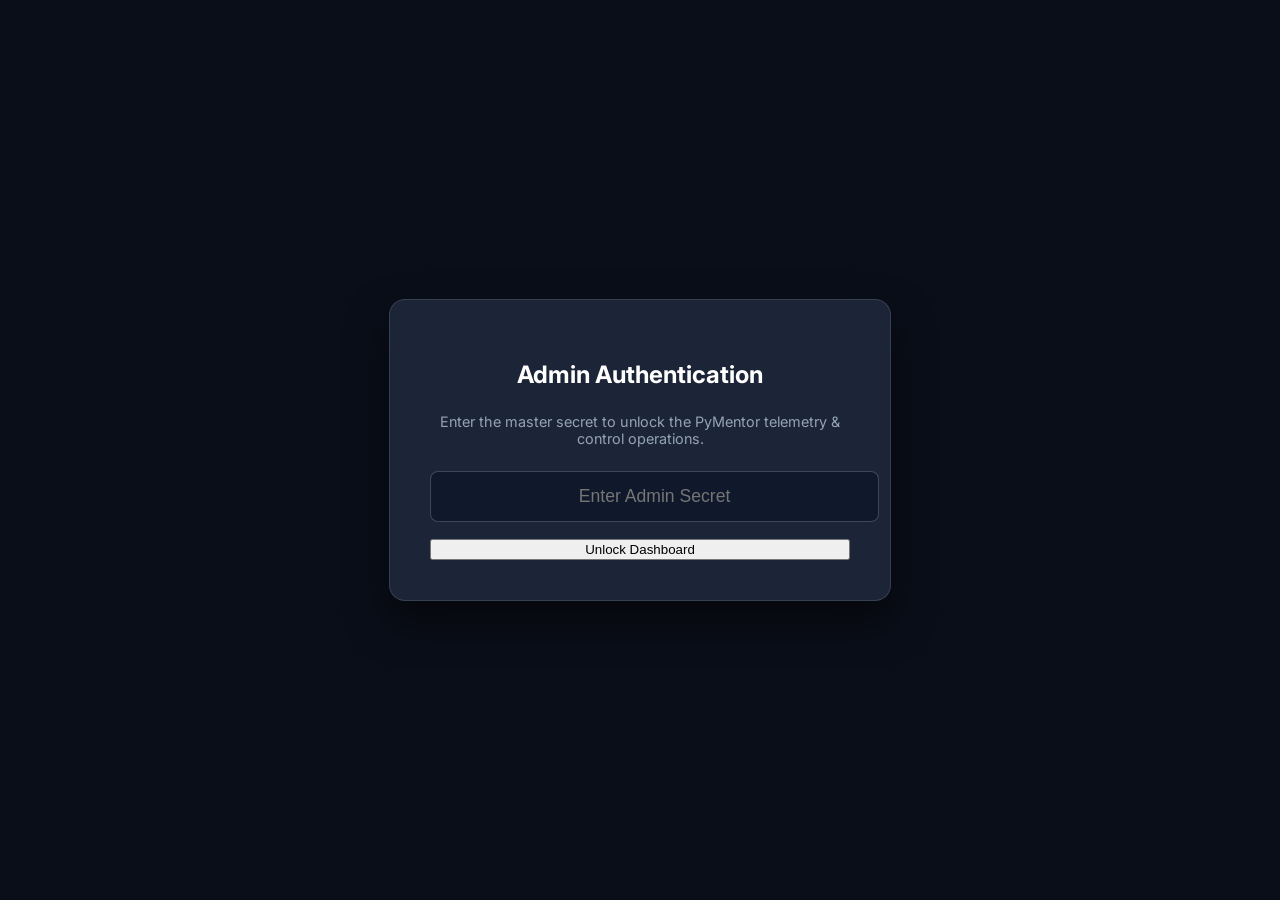
==== frontend/admin.html @ 3c1bcf00 "feat: modularize architecture, implement light/dark theme, fix profile loading, and sanitize pyodide" ====
<!DOCTYPE html>
<html lang="en">
<head>
    <meta charset="UTF-8">
    <meta name="viewport" content="width=device-width, initial-scale=1.0">
    <title>PyMentor | Admin Operations & Telemetry</title>
    <link rel="icon" type="image/svg+xml" href="/favicon.svg">
    <link rel="alternate icon" href="/favicon.ico">
    <link href="https://fonts.googleapis.com/css2?family=Inter:wght@400;500;600;700;800&family=Fira+Code:wght@400;500&display=swap" rel="stylesheet">
    <link rel="stylesheet" href="/css/style.css">
    <style>
        body { background: #0b0f19; color: #f8fafc; font-family: 'Inter', sans-serif; overflow-x: hidden; }
        .admin-layout { max-width: 1320px; margin: 0 auto; padding: 2rem; }
        
        .admin-header { display: flex; justify-content: space-between; align-items: center; margin-bottom: 2rem; }
        .admin-header h1 { font-size: 1.75rem; font-weight: 800; color: #38bdf8; display: flex; align-items: center; gap: 0.6rem; letter-spacing: -0.5px; }
        
        .admin-login-overlay {
            position: fixed; top: 0; left: 0; width: 100%; height: 100%;
            background: rgba(11, 15, 25, 0.96); backdrop-filter: blur(12px);
            display: flex; justify-content: center; align-items: center; z-index: 1000;
        }
        .admin-login-box {
            background: rgba(30, 41, 59, 0.9); border: 1px solid rgba(255,255,255,0.12);
            padding: 2.5rem; border-radius: 16px; text-align: center; width: 420px; box-shadow: 0 20px 40px rgba(0,0,0,0.5);
        }
        .admin-login-box h2 { color: #fff; margin-bottom: 1.5rem; font-size: 1.5rem; }
        .admin-login-box input {
            width: 100%; padding: 0.85rem; margin-bottom: 1rem; border-radius: 8px;
            background: rgba(15, 23, 42, 0.85); border: 1px solid rgba(255,255,255,0.2);
            color: #fff; text-align: center; font-size: 1.1rem; outline: none;
        }
        .admin-login-box input:focus { border-color: #38bdf8; }

        /* API Key Banner */
        .api-banner {
            background: linear-gradient(135deg, rgba(30, 41, 59, 0.7), rgba(15, 23, 42, 0.9));
            border: 1px solid rgba(56, 189, 248, 0.25);
            padding: 1.25rem 1.5rem; border-radius: 14px;
            display: flex; justify-content: space-between; align-items: center;
            margin-bottom: 2rem; flex-wrap: wrap; gap: 1rem;
            box-shadow: 0 4px 20px rgba(0,0,0,0.3);
        }
        .api-info { display: flex; align-items: center; gap: 1rem; }
        .api-status-dot { width: 12px; height: 12px; border-radius: 50%; display: inline-block; }
        .dot-green { background: #10b981; box-shadow: 0 0 10px #10b981; }
        .dot-red { background: #ef4444; box-shadow: 0 0 10px #ef4444; }
        .pulse-dot {
            width: 8px; height: 8px; background: #10b981; border-radius: 50%;
            display: inline-block; box-shadow: 0 0 0 0 rgba(16, 185, 129, 0.7);
            animation: pulseGreen 1.8s infinite;
        }
        @keyframes pulseGreen {
            0% { transform: scale(0.95); box-shadow: 0 0 0 0 rgba(16, 185, 129, 0.7); }
            70% { transform: scale(1); box-shadow: 0 0 0 7px rgba(16, 185, 129, 0); }
            100% { transform: scale(0.95); box-shadow: 0 0 0 0 rgba(16, 185, 129, 0); }
        }
        .api-title { font-weight: 700; color: #f1f5f9; font-size: 1rem; }
        .api-sub { font-size: 0.85rem; color: #94a3b8; font-family: 'Fira Code', monospace; margin-top: 0.2rem; }
        .api-actions { display: flex; gap: 0.75rem; align-items: center; }

        .btn-action {
            background: #0284c7; color: white; border: none; padding: 0.55rem 1.1rem;
            border-radius: 8px; font-weight: 600; font-size: 0.875rem; cursor: pointer;
            transition: all 0.2s ease; display: inline-flex; align-items: center; gap: 0.4rem;
        }
        .btn-action:hover { background: #0369a1; transform: translateY(-1px); }
        .btn-secondary { background: rgba(51, 65, 85, 0.8); color: #cbd5e1; border: 1px solid rgba(255,255,255,0.1); }
        .btn-secondary:hover { background: rgba(71, 85, 105, 0.9); color: white; }

        /* API Key Inline Dropdown / Modal */
        .api-key-panel {
            background: rgba(15, 23, 42, 0.95); border: 1px solid rgba(56, 189, 248, 0.3);
            border-radius: 12px; padding: 1.25rem; margin-top: 1rem; width: 100%;
        }
        .api-key-panel input {
            width: 100%; padding: 0.75rem 1rem; border-radius: 8px;
            background: rgba(30, 41, 59, 0.9); border: 1px solid rgba(255,255,255,0.2);
            color: #f8fafc; font-family: 'Fira Code', monospace; font-size: 0.9rem; margin-bottom: 0.75rem; outline: none;
        }
        .api-key-panel input:focus { border-color: #38bdf8; }

        /* Metrics Grid */
        .section-header {
            font-size: 0.85rem; color: #94a3b8; text-transform: uppercase;
            letter-spacing: 1.2px; font-weight: 700; margin-bottom: 1rem; margin-top: 2rem;
            display: flex; justify-content: space-between; align-items: center;
        }
        .metric-grid { display: grid; grid-template-columns: repeat(auto-fit, minmax(200px, 1fr)); gap: 1.25rem; margin-bottom: 2rem; }
        .metric-card {
            background: rgba(30, 41, 59, 0.45); border: 1px solid rgba(255,255,255,0.06);
            padding: 1.25rem; border-radius: 14px; display: flex; flex-direction: column;
            position: relative; overflow: hidden; backdrop-filter: blur(8px);
        }
        .metric-card::before {
            content: ''; position: absolute; top: 0; left: 0; width: 100%; height: 3px;
            background: linear-gradient(90deg, #38bdf8, #818cf8); opacity: 0.5;
        }
        .metric-title { font-size: 0.8rem; color: #94a3b8; text-transform: uppercase; letter-spacing: 0.05em; font-weight: 600; margin-bottom: 0.4rem; }
        .metric-value { font-size: 1.85rem; font-weight: 800; color: #f8fafc; }

        /* Panels & Grids */
        .row-grid { display: grid; grid-template-columns: 1fr 1fr; gap: 1.5rem; margin-bottom: 2rem; }
        @media (max-width: 900px) { .row-grid { grid-template-columns: 1fr; } }
        
        .panel {
            background: rgba(30, 41, 59, 0.45); border: 1px solid rgba(255,255,255,0.06);
            padding: 1.5rem; border-radius: 14px; margin-bottom: 2rem; backdrop-filter: blur(8px);
        }
        .panel h3 { font-size: 1.1rem; margin-bottom: 1.25rem; color: #e2e8f0; border-bottom: 1px solid rgba(255,255,255,0.08); padding-bottom: 0.6rem; display: flex; justify-content: space-between; align-items: center; }

        /* Progress bars */
        .bar-item { margin-bottom: 1rem; }
        .bar-label { display: flex; justify-content: space-between; font-size: 0.88rem; margin-bottom: 0.35rem; color: #cbd5e1; }
        .bar-bg { width: 100%; height: 8px; background: rgba(0,0,0,0.35); border-radius: 4px; overflow: hidden; }
        .bar-fill { height: 100%; background: #3b82f6; transition: width 0.5s ease-out; }
        .bar-fill.sys { background: #10b981; }

        /* Activity Feed */
        .activity-feed { max-height: 380px; overflow-y: auto; padding-right: 0.5rem; }
        .feed-item {
            display: flex; justify-content: space-between; align-items: center;
            padding: 0.75rem 0; border-bottom: 1px solid rgba(255,255,255,0.05);
        }
        .feed-item:last-child { border-bottom: none; }
        .feed-main { display: flex; flex-direction: column; }
        .feed-name { font-weight: 600; color: #e2e8f0; font-size: 0.95rem; }
        .feed-meta { font-size: 0.8rem; color: #94a3b8; margin-top: 0.2rem; }
        .feed-badge {
            padding: 0.25rem 0.6rem; border-radius: 6px; font-size: 0.75rem; font-weight: 700; text-transform: uppercase;
        }
        .badge-success { background: rgba(16, 185, 129, 0.15); color: #10b981; border: 1px solid rgba(16, 185, 129, 0.3); }
        .badge-fail { background: rgba(239, 68, 68, 0.15); color: #ef4444; border: 1px solid rgba(239, 68, 68, 0.3); }

        /* Data Tables (Quotas & Roster) */
        .data-table-wrapper { overflow-x: auto; border-radius: 8px; }
        .data-table { width: 100%; border-collapse: collapse; text-align: left; font-size: 0.9rem; }
        .data-table th {
            background: rgba(15, 23, 42, 0.6); color: #94a3b8; font-size: 0.78rem;
            text-transform: uppercase; letter-spacing: 0.8px; padding: 0.85rem 1rem; border-bottom: 1px solid rgba(255,255,255,0.08);
        }
        .data-table td { padding: 0.9rem 1rem; border-bottom: 1px solid rgba(255,255,255,0.04); color: #e2e8f0; }
        .data-table tr:hover td { background: rgba(255,255,255,0.02); }
        
        .pill {
            display: inline-block; padding: 0.25rem 0.55rem; border-radius: 6px;
            font-size: 0.75rem; font-weight: 700; text-transform: uppercase;
        }
        .pill-ready { background: rgba(16, 185, 129, 0.15); color: #34d399; border: 1px solid rgba(16, 185, 129, 0.3); }
        .pill-cooling { background: rgba(245, 158, 11, 0.15); color: #fbbf24; border: 1px solid rgba(245, 158, 11, 0.3); }
        .pill-blocked { background: rgba(239, 68, 68, 0.15); color: #f87171; border: 1px solid rgba(239, 68, 68, 0.3); }
        .pill-tier { background: rgba(56, 189, 248, 0.12); color: #38bdf8; border: 1px solid rgba(56, 189, 248, 0.25); font-weight: 600; }

        .table-search {
            display: flex; gap: 1rem; margin-bottom: 1.2rem; flex-wrap: wrap; align-items: center;
        }
        .table-search input {
            padding: 0.55rem 1rem; border-radius: 8px; background: rgba(15, 23, 42, 0.7);
            border: 1px solid rgba(255,255,255,0.15); color: #fff; font-size: 0.88rem; outline: none; width: 260px;
        }
        .table-search select {
            padding: 0.55rem 1rem; border-radius: 8px; background: rgba(15, 23, 42, 0.7);
            border: 1px solid rgba(255,255,255,0.15); color: #fff; font-size: 0.88rem; outline: none;
        }

        /* Student Detail Modal */
        .modal-overlay {
            position: fixed; top: 0; left: 0; width: 100%; height: 100%;
            background: rgba(11, 15, 25, 0.88); backdrop-filter: blur(8px);
            display: flex; justify-content: center; align-items: center; z-index: 1050;
        }
        .modal-card {
            background: #131d31; border: 1px solid rgba(56, 189, 248, 0.2);
            border-radius: 16px; padding: 2rem; width: 90%; max-width: 900px;
            max-height: 88vh; overflow-y: auto; box-shadow: 0 25px 50px -12px rgba(0,0,0,0.7);
        }
        .modal-header { display: flex; justify-content: space-between; align-items: center; margin-bottom: 1.5rem; border-bottom: 1px solid rgba(255,255,255,0.1); padding-bottom: 1rem; }
        .modal-close { background: none; border: none; color: #94a3b8; font-size: 1.5rem; cursor: pointer; }
        .modal-close:hover { color: #fff; }

        /* Scrollbar */
        ::-webkit-scrollbar { width: 6px; height: 6px; }
        ::-webkit-scrollbar-track { background: rgba(0,0,0,0.1); }
        ::-webkit-scrollbar-thumb { background: rgba(255,255,255,0.15); border-radius: 3px; }
        ::-webkit-scrollbar-thumb:hover { background: rgba(255,255,255,0.25); }
        
        .refresh-btn { background: #3b82f6; color: white; padding: 0.5rem 1rem; border-radius: 6px; cursor: pointer; border: none; font-size: 0.9rem; transition: background 0.2s; font-weight: 600; }
        .refresh-btn:hover { background: #2563eb; }
        .logout-btn { background: transparent; border: 1px solid #ef4444; color: #ef4444; padding: 0.5rem 1rem; border-radius: 6px; cursor: pointer; transition: all 0.2s; margin-left: 0.5rem; font-weight: 600; }
        .logout-btn:hover { background: rgba(239, 68, 68, 0.1); }
        
        .hidden { display: none !important; }
    </style>
</head>
<body>

    <!-- Login Overlay -->
    <div id="adminLoginOverlay" class="admin-login-overlay">
        <div class="admin-login-box">
            <h2>Admin Authentication</h2>
            <p style="color: #94a3b8; font-size: 0.9rem; margin-bottom: 1.5rem;">Enter the master secret to unlock the PyMentor telemetry & control operations.</p>
            <form id="adminLoginForm">
                <input type="password" id="adminSecretInput" placeholder="Enter Admin Secret" required>
                <button type="submit" class="btn" style="width: 100%;">Unlock Dashboard</button>
                <p id="loginError" style="color: #ef4444; margin-top: 1rem; font-size: 0.9rem; display: none;">Invalid secret key.</p>
            </form>
        </div>
    </div>

    <div class="admin-layout hidden" id="dashboardContent">
        <header class="admin-header">
            <div>
                <h1><svg width="26" height="26" fill="none" stroke="currentColor" stroke-width="2" viewBox="0 0 24 24"><path d="M12 2L2 7l10 5 10-5-10-5zM2 17l10 5 10-5M2 12l10 5 10-5"/></svg> PyMentor Operations</h1>
                <p style="color: #94a3b8; font-size: 0.85rem; margin-top: 0.25rem;">Server Telemetry, Model Quotas & Student Learning Analytics</p>
            </div>
            <div>
                <span id="lastUpdated" style="color:#94a3b8; font-size: 0.85rem; margin-right: 1rem;"></span>
                <button id="refreshBtn" class="refresh-btn">Refresh Now</button>
                <button id="logoutBtn" class="logout-btn">Lock</button>
            </div>
        </header>

        <!-- API Key Management Banner -->
        <div class="api-banner">
            <div class="api-info">
                <span id="apiStatusDot" class="api-status-dot dot-red"></span>
                <div>
                    <div class="api-title" id="apiStatusTitle">Gemini API Key: Checking...</div>
                    <div class="api-sub" id="apiStatusSub">Loading configuration...</div>
                </div>
            </div>
            <div class="api-actions">
                <button id="toggleKeyFormBtn" class="btn-action">
                    <svg width="16" height="16" fill="none" stroke="currentColor" stroke-width="2" viewBox="0 0 24 24"><path d="M15 7h1a2 2 0 0 1 2 2m4 0a6 6 0 0 1-7.743 5.743L11 17H9v2H7v2H4a1 1 0 0 1-1-1v-2.586a1 1 0 0 1 .293-.707l5.964-5.964A6 6 0 1 1 21 9z"/></svg>
                    Change API Key
                </button>
            </div>

            <!-- Expandable Key Form -->
            <div id="apiKeyFormPanel" class="api-key-panel hidden">
                <div style="font-size: 0.9rem; font-weight: 600; color: #f1f5f9; margin-bottom: 0.5rem;">Update Google Gemini API Key</div>
                <div style="font-size: 0.8rem; color: #94a3b8; margin-bottom: 0.75rem;">Changes take effect immediately without needing to restart the server. Saved permanently to <span style="color:#38bdf8;">.env</span>.</div>
                <div style="display: flex; gap: 0.75rem; flex-wrap: wrap;">
                    <input type="password" id="newApiKeyInput" placeholder="Paste your Gemini API key (e.g. AIzaSy... or AQ.Ab8...)" style="flex: 1; min-width: 300px; margin-bottom: 0;">
                    <button id="saveApiKeyBtn" class="btn-action" style="background: #10b981;">Save & Verify Key</button>
                    <button id="cancelKeyBtn" class="btn-action btn-secondary">Cancel</button>
                </div>
                <p id="apiKeyFeedback" style="font-size: 0.85rem; margin-top: 0.5rem; display: none;"></p>
            </div>
        </div>

        <!-- Platform Metrics -->
        <div class="section-header">
            <span>Platform Activity & Engagement</span>
        </div>
        <div class="metric-grid">
            <div class="metric-card">
                <div class="metric-title">Enrolled Students</div>
                <div class="metric-value" id="valStudents">0</div>
            </div>
            <div class="metric-card">
                <div class="metric-title">Online Students</div>
                <div class="metric-value" style="color: #10b981; display: flex; align-items: center; gap: 0.6rem;">
                    <span class="pulse-dot"></span>
                    <span id="valOnline">0</span>
                </div>
            </div>
            <div class="metric-card">
                <div class="metric-title">Code Runs Clicked</div>
                <div class="metric-value" id="valRuns" style="color: #38bdf8;">0</div>
            </div>
            <div class="metric-card">
                <div class="metric-title">AI Guidance Requests</div>
                <div class="metric-value" id="valSubmissions" style="color: #a78bfa;">0</div>
            </div>
            <div class="metric-card">
                <div class="metric-title">Solved Problems</div>
                <div class="metric-value" id="valSolved" style="color: #10b981;">0</div>
            </div>
            <div class="metric-card">
                <div class="metric-title">Success Rate</div>
                <div class="metric-value" id="valRate">0%</div>
            </div>
        </div>

        <!-- System Metrics -->
        <div class="section-header">
            <span>Server Health & Hardware Metrics</span>
        </div>
        <div class="metric-grid" id="sysMetricGrid">
            <div class="metric-card">
                <div class="metric-title">Requests (Last Min)</div>
                <div class="metric-value" id="sysRpm">0</div>
            </div>
            <div class="metric-card">
                <div class="metric-title">CPU Load</div>
                <div class="metric-value" id="sysCpu">0%</div>
                <div class="bar-bg" style="margin-top:0.5rem;"><div class="bar-fill sys" id="barCpu" style="width:0%;"></div></div>
            </div>
            <div class="metric-card">
                <div class="metric-title">Memory Usage</div>
                <div class="metric-value" id="sysMem">0%</div>
                <div class="bar-bg" style="margin-top:0.5rem;"><div class="bar-fill sys" id="barMem" style="width:0%;"></div></div>
            </div>
            <div class="metric-card">
                <div class="metric-title">Disk Usage</div>
                <div class="metric-value" id="sysDisk">0%</div>
                <div class="bar-bg" style="margin-top:0.5rem;"><div class="bar-fill sys" id="barDisk" style="width:0%;"></div></div>
            </div>
        </div>

        <!-- Real-Time Online Students & Ongoing Problems -->
        <div class="panel">
            <h3>
                <div style="display: flex; align-items: center; gap: 0.6rem;">
                    <span class="pulse-dot"></span>
                    <span>Live Active Students & Ongoing Problems</span>
                </div>
                <span id="onlineBadgeCount" class="pill pill-ready">0 Online Now</span>
            </h3>
            <div class="data-table-wrapper">
                <table class="data-table" id="onlineStudentsTable">
                    <thead>
                        <tr>
                            <th>Student</th>
                            <th>Section</th>
                            <th>Roll No</th>
                            <th>Current Problem Being Solved</th>
                            <th>Active Practice Time</th>
                            <th>Runs</th>
                            <th>Last Heartbeat</th>
                            <th>Action</th>
                        </tr>
                    </thead>
                    <tbody id="onlineStudentsBody">
                        <!-- Populated via JS -->
                    </tbody>
                </table>
            </div>
        </div>

        <!-- AI Model Quotas & Multi-Model Engine -->
        <div class="panel">
            <h3>
                <span>Multi-Model Quotas & Capacity Engine</span>
                <span style="font-size: 0.8rem; font-weight: 500; color: #94a3b8;">Daily Pacific Time Boundary</span>
            </h3>
            <div class="data-table-wrapper">
                <table class="data-table" id="quotasTable">
                    <thead>
                        <tr>
                            <th>Model Name</th>
                            <th>Tier & Priority</th>
                            <th>Daily Usage (RPD)</th>
                            <th>RPM Active</th>
                            <th>Status</th>
                        </tr>
                    </thead>
                    <tbody id="quotasTableBody">
                        <!-- Populated via JS -->
                    </tbody>
                </table>
            </div>
        </div>

        <!-- Student Roster & Granular Telemetry -->
        <div class="panel">
            <h3>
                <span>Student Telemetry & Progress Roster</span>
                <span style="font-size: 0.8rem; font-weight: 500; color: #94a3b8;" id="rosterCount">0 Students</span>
            </h3>
            <div class="table-search">
                <input type="text" id="rosterSearch" placeholder="Search by student name or roll no...">
                <select id="rosterSectionFilter">
                    <option value="">All Sections</option>
                    <option value="E">Section E</option>
                    <option value="F">Section F</option>
                    <option value="G">Section G</option>
                </select>
            </div>
            <div class="data-table-wrapper">
                <table class="data-table">
                    <thead>
                        <tr>
                            <th>Student</th>
                            <th>Section</th>
                            <th>Roll No</th>
                            <th>Attempted</th>
                            <th>Solved</th>
                            <th>Run Clicks</th>
                            <th>Guidance Used</th>
                            <th>Active Time</th>
                            <th>Last Active</th>
                            <th>Actions</th>
                        </tr>
                    </thead>
                    <tbody id="rosterTableBody">
                        <!-- Populated via JS -->
                    </tbody>
                </table>
            </div>
        </div>

        <div class="row-grid">
            <!-- Toughest Problems -->
            <div class="panel" style="margin-bottom: 0;">
                <h3>Toughest Problems (Most Attempts)</h3>
                <div id="toughestProblemsList">
                    <!-- Populated via JS -->
                </div>
            </div>

            <!-- Guidance Usage -->
            <div class="panel" style="margin-bottom: 0;">
                <h3>AI Guidance Dependency</h3>
                <div id="guidanceUsageList">
                    <!-- Populated via JS -->
                </div>
            </div>
        </div>

        <!-- Live Activity Feed -->
        <div class="panel" style="margin-top: 2rem;">
            <h3>Live Activity Feed</h3>
            <div class="activity-feed" id="liveFeed">
                <!-- Populated via JS -->
            </div>
        </div>
    </div>

    <!-- Student Detail Modal -->
    <div id="studentModal" class="modal-overlay hidden">
        <div class="modal-card">
            <div class="modal-header">
                <div>
                    <h2 id="modalStudentName" style="color: #38bdf8; font-size: 1.4rem; font-weight: 700;">Student Telemetry</h2>
                    <p id="modalStudentMeta" style="color: #94a3b8; font-size: 0.88rem; margin-top: 0.2rem;"></p>
                </div>
                <button class="modal-close" id="modalCloseBtn">&times;</button>
            </div>

            <h4 style="color: #cbd5e1; font-size: 0.95rem; margin-bottom: 0.8rem; text-transform: uppercase; letter-spacing: 0.8px;">Per-Question Breakdown</h4>
            <div class="data-table-wrapper" style="margin-bottom: 2rem;">
                <table class="data-table">
                    <thead>
                        <tr>
                            <th>Problem</th>
                            <th>Topic</th>
                            <th>Status</th>
                            <th>Run Clicks</th>
                            <th>Guidance Requests</th>
                            <th>Active Time</th>
                            <th>Last Model Used</th>
                            <th>Last Activity</th>
                        </tr>
                    </thead>
                    <tbody id="modalProblemsBody">
                        <!-- Populated via JS -->
                    </tbody>
                </table>
            </div>

            <h4 style="color: #cbd5e1; font-size: 0.95rem; margin-bottom: 0.8rem; text-transform: uppercase; letter-spacing: 0.8px;">Recent Clickstream Events</h4>
            <div class="data-table-wrapper">
                <table class="data-table">
                    <thead>
                        <tr>
                            <th>Event Type</th>
                            <th>Metadata / Context</th>
                            <th>Timestamp</th>
                        </tr>
                    </thead>
                    <tbody id="modalEventsBody">
                        <!-- Populated via JS -->
                    </tbody>
                </table>
            </div>
        </div>
    </div>

    <script type="module" src="/js/admin.js?v=2.8"></script>
</body>
</html>
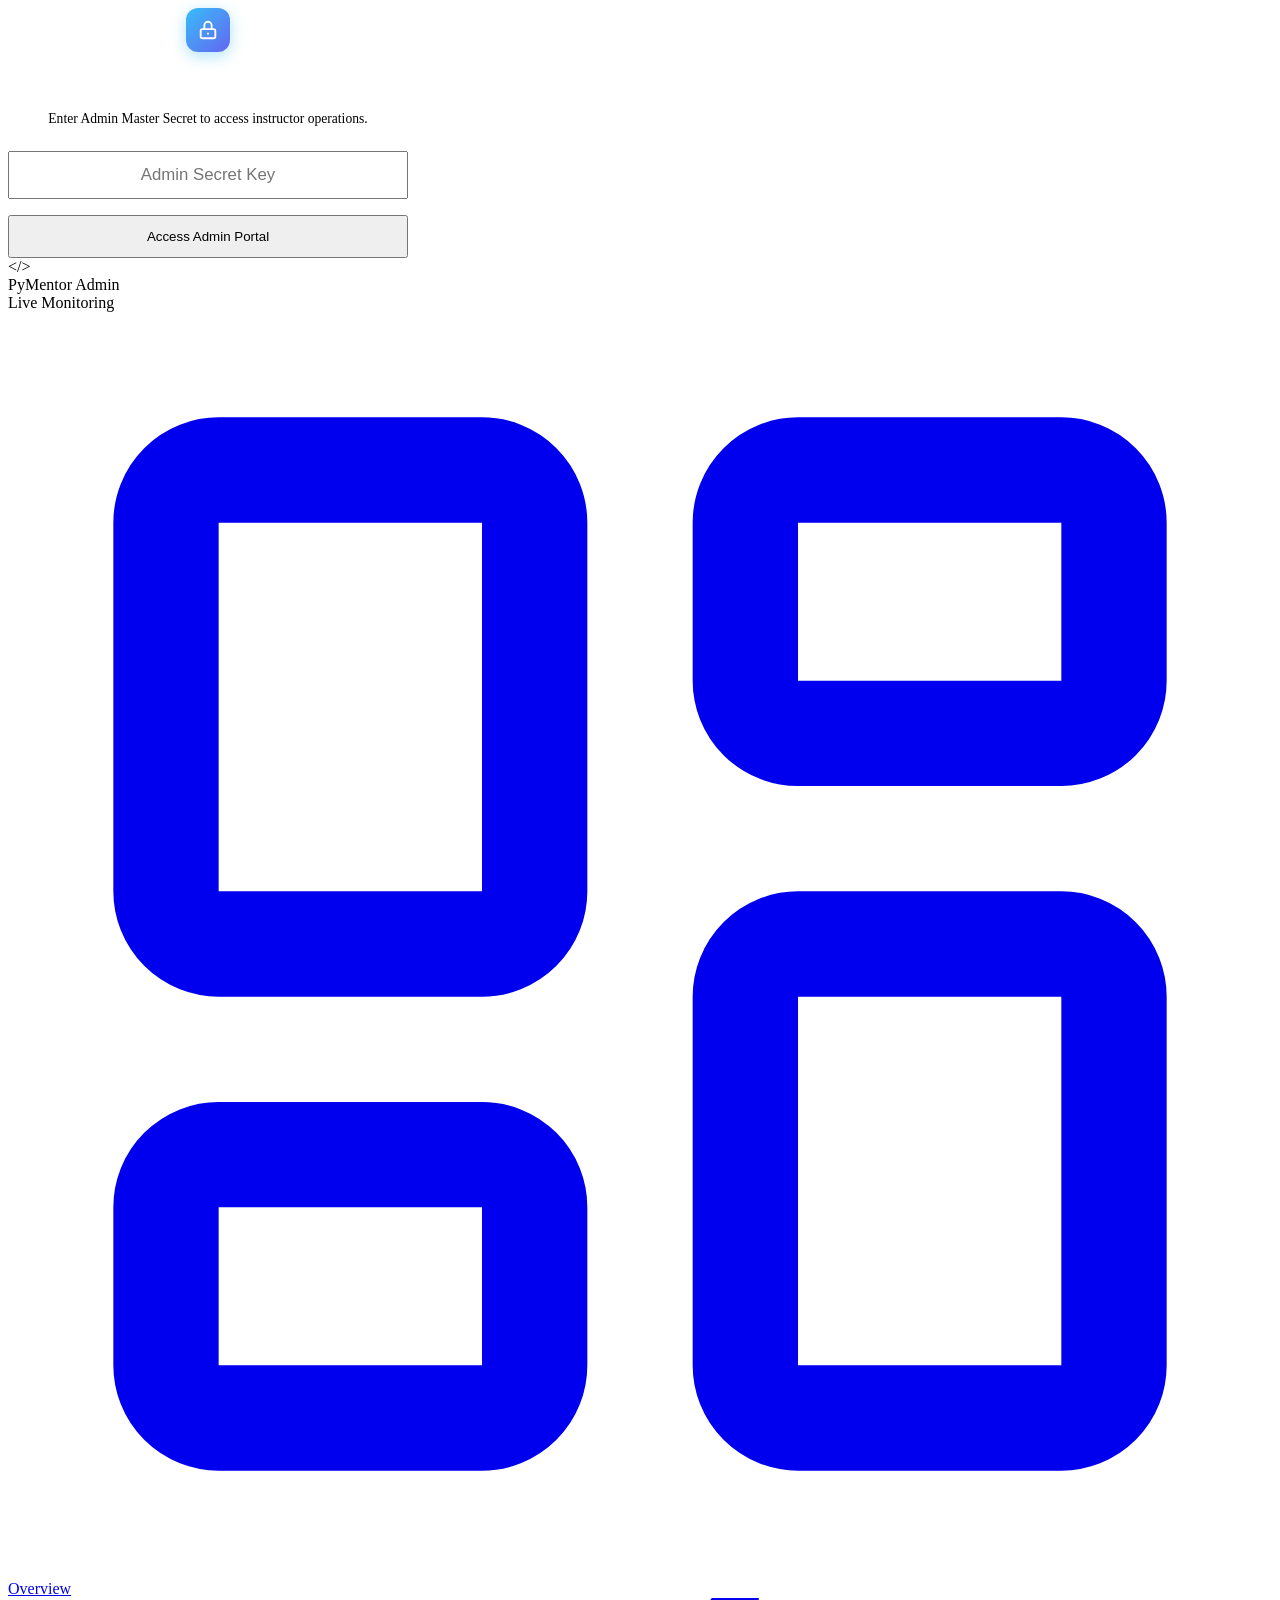
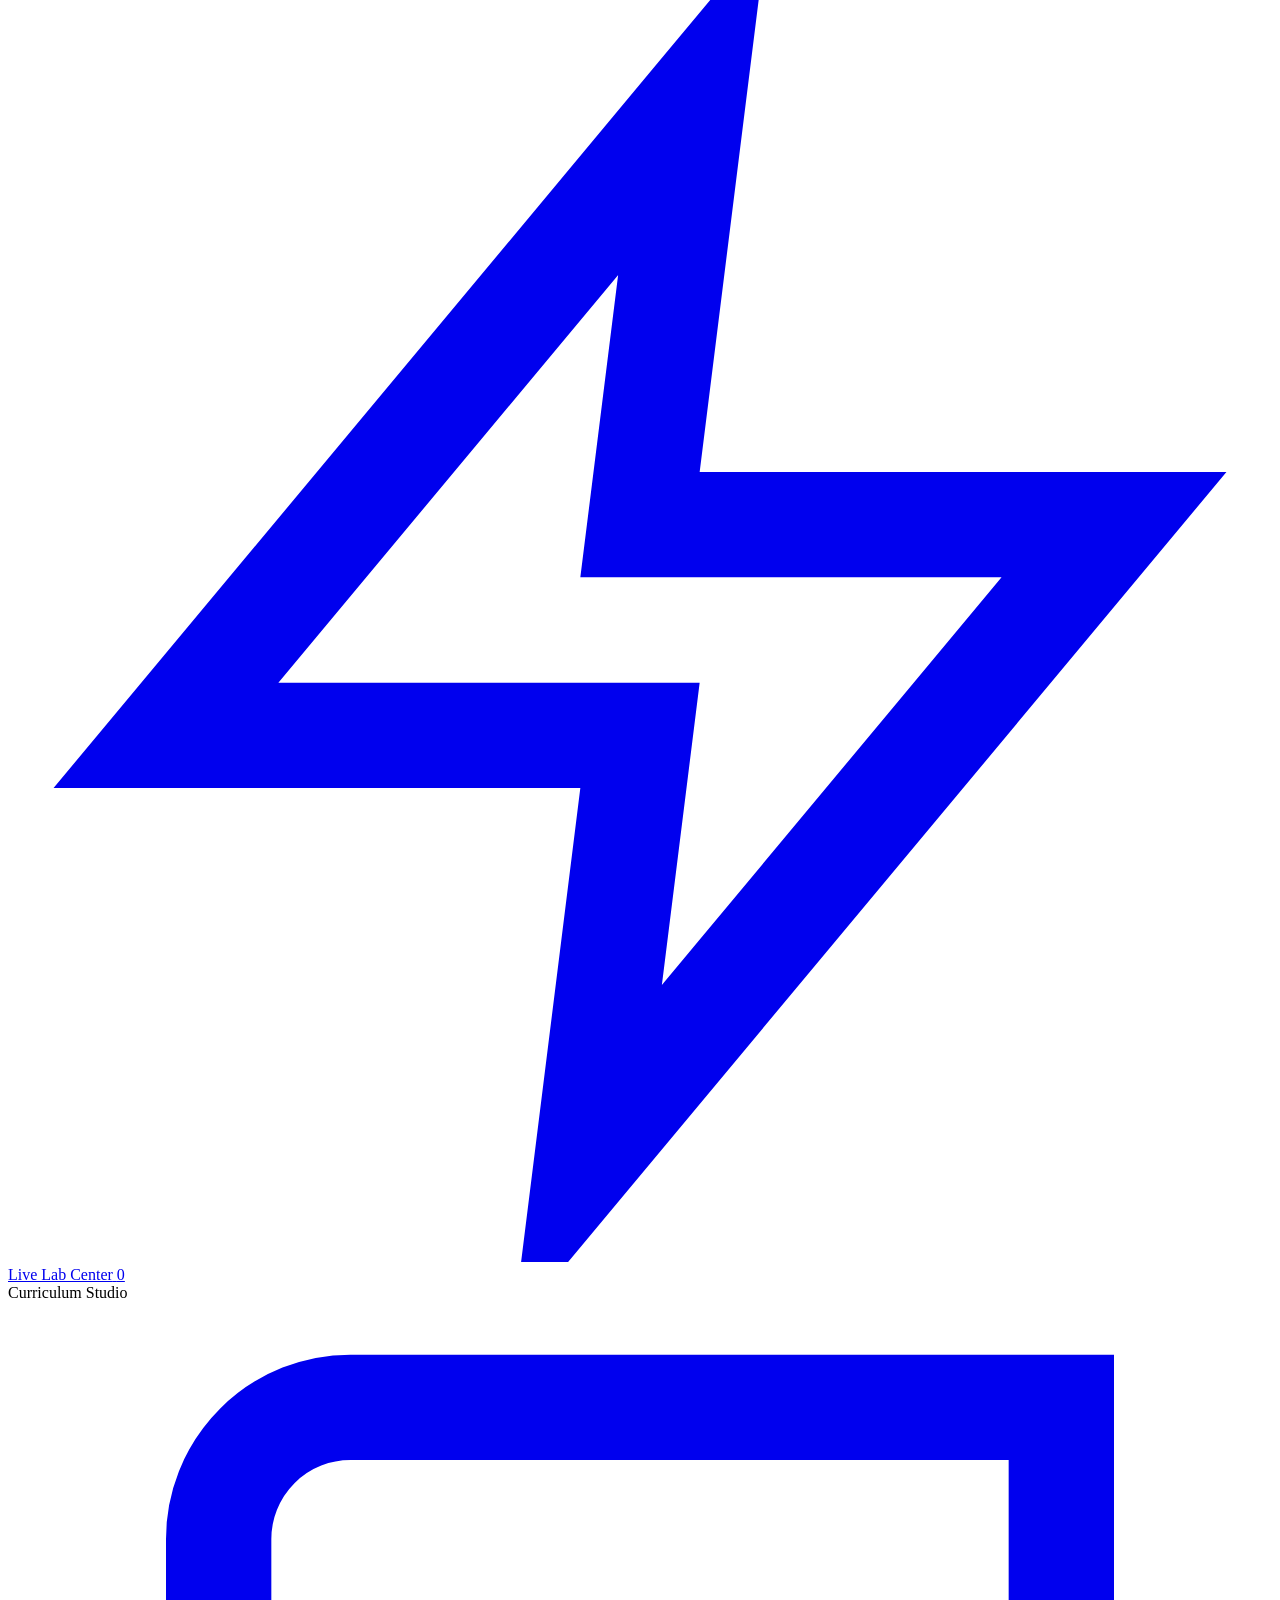
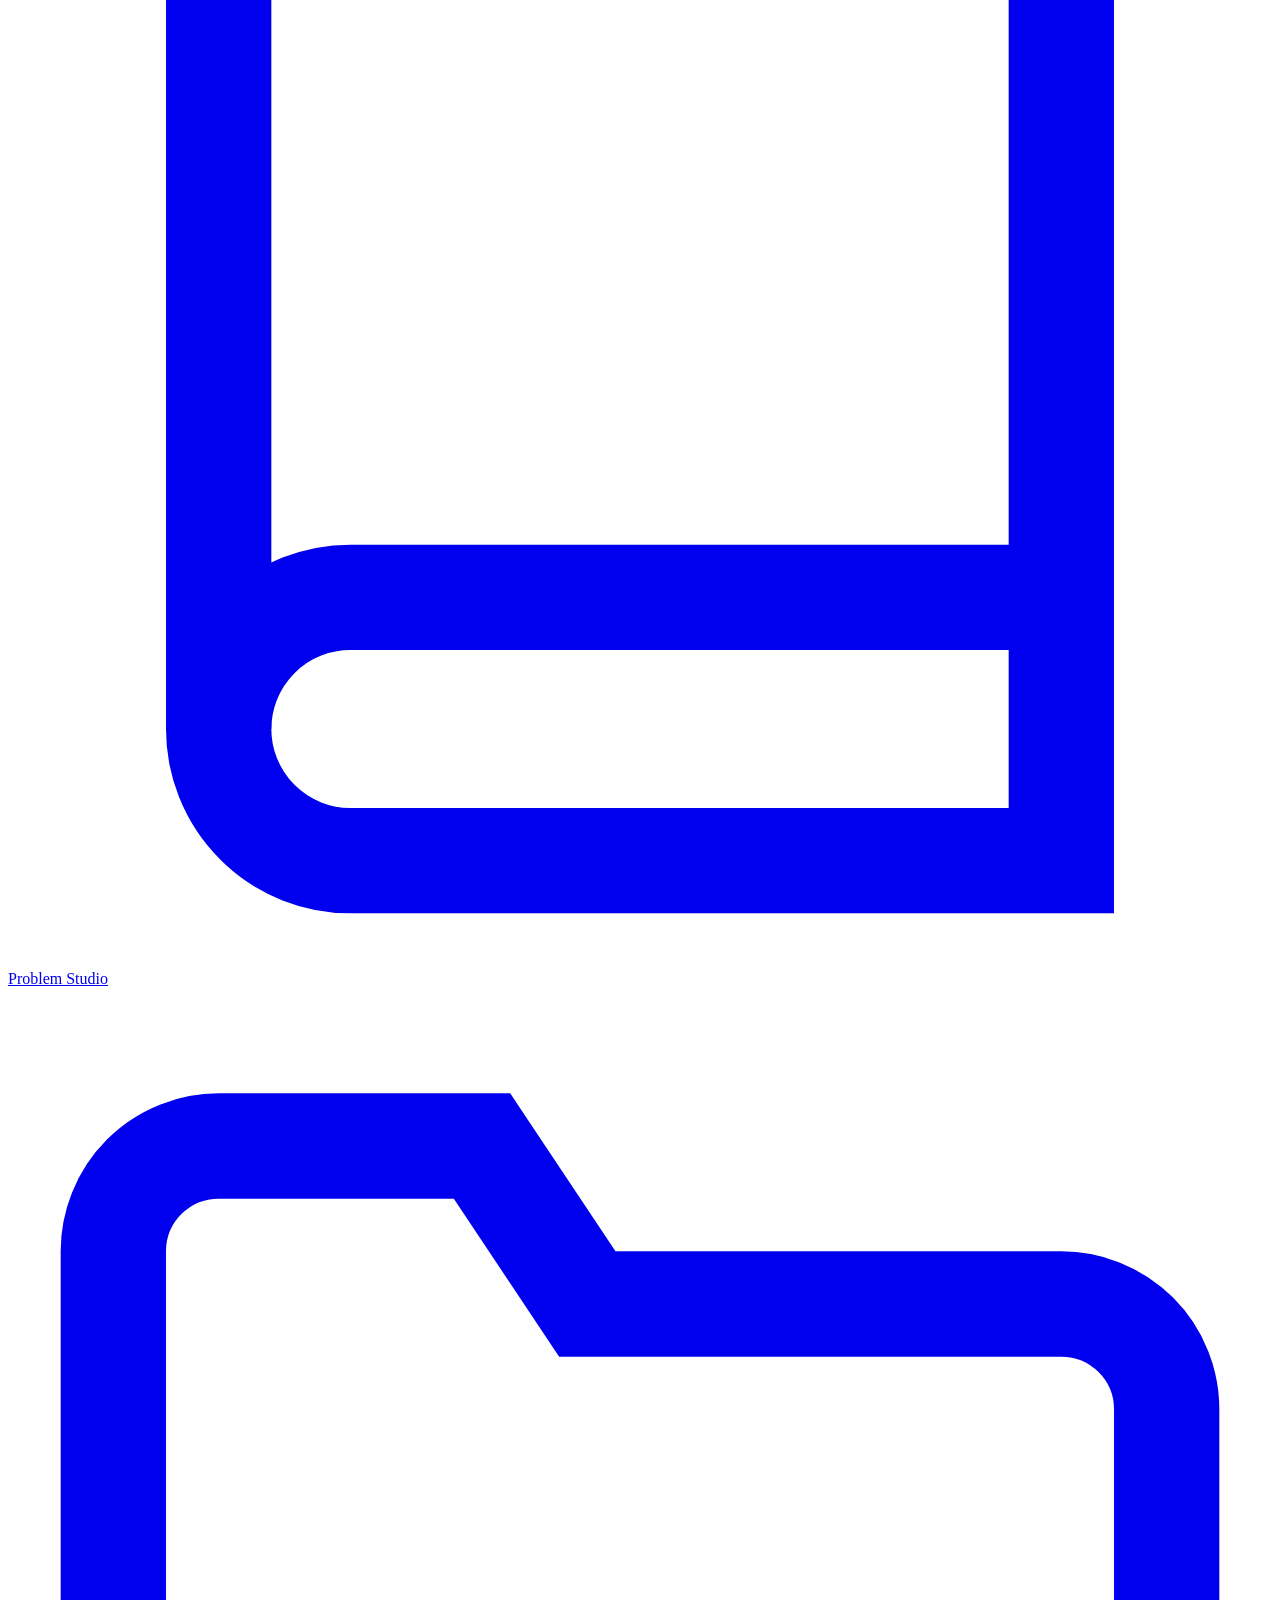
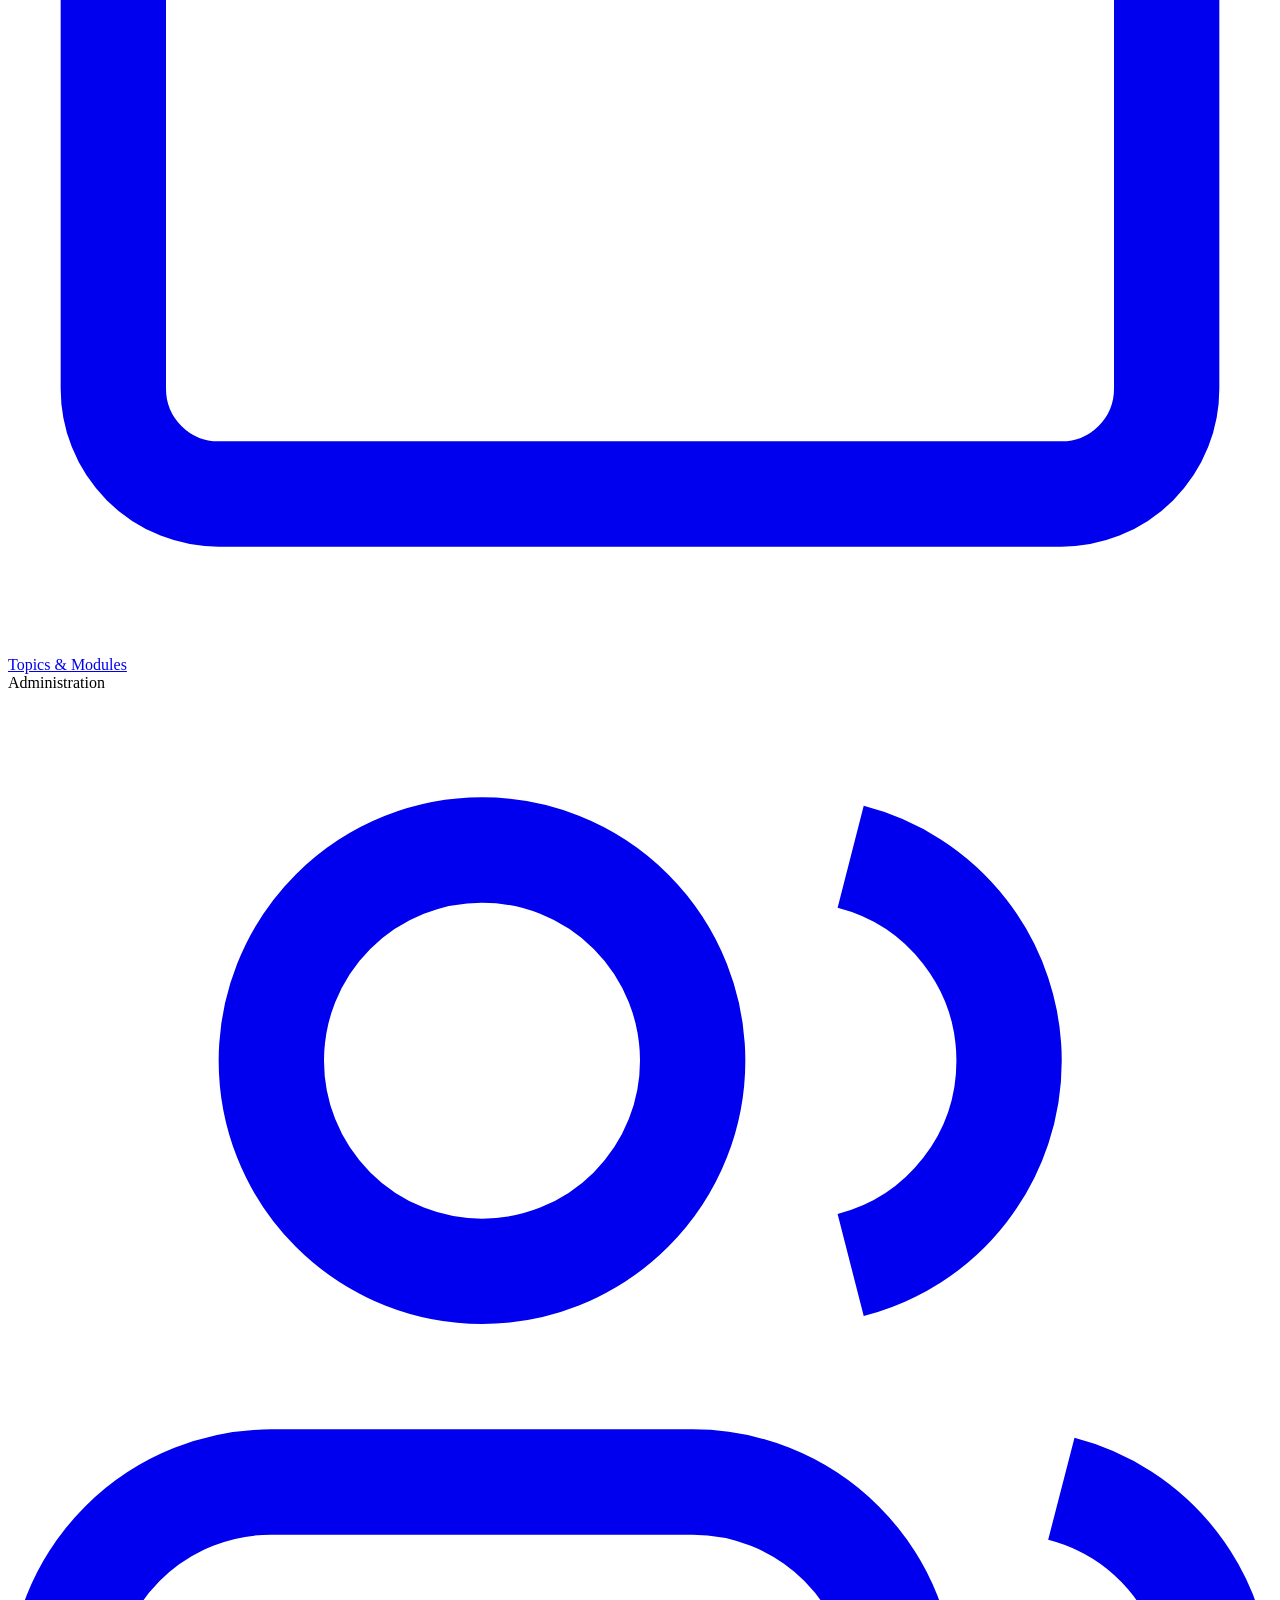
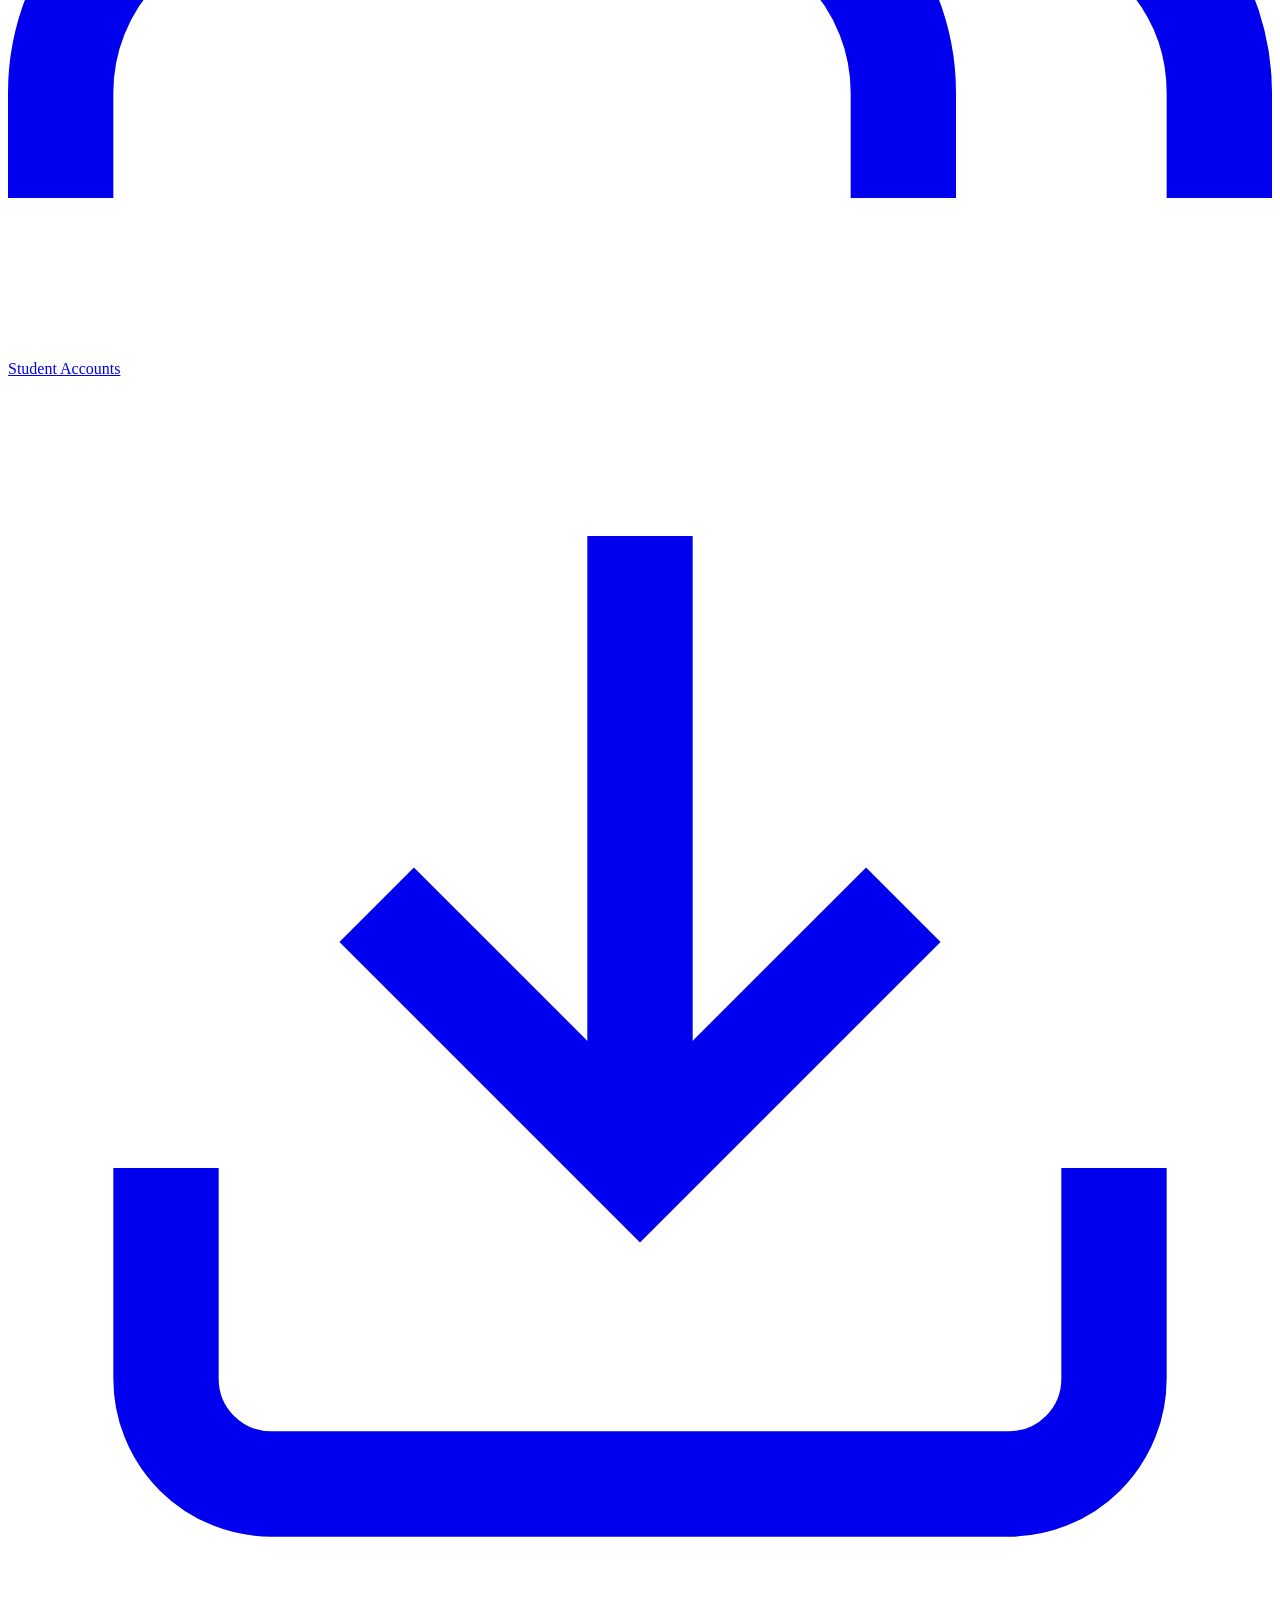
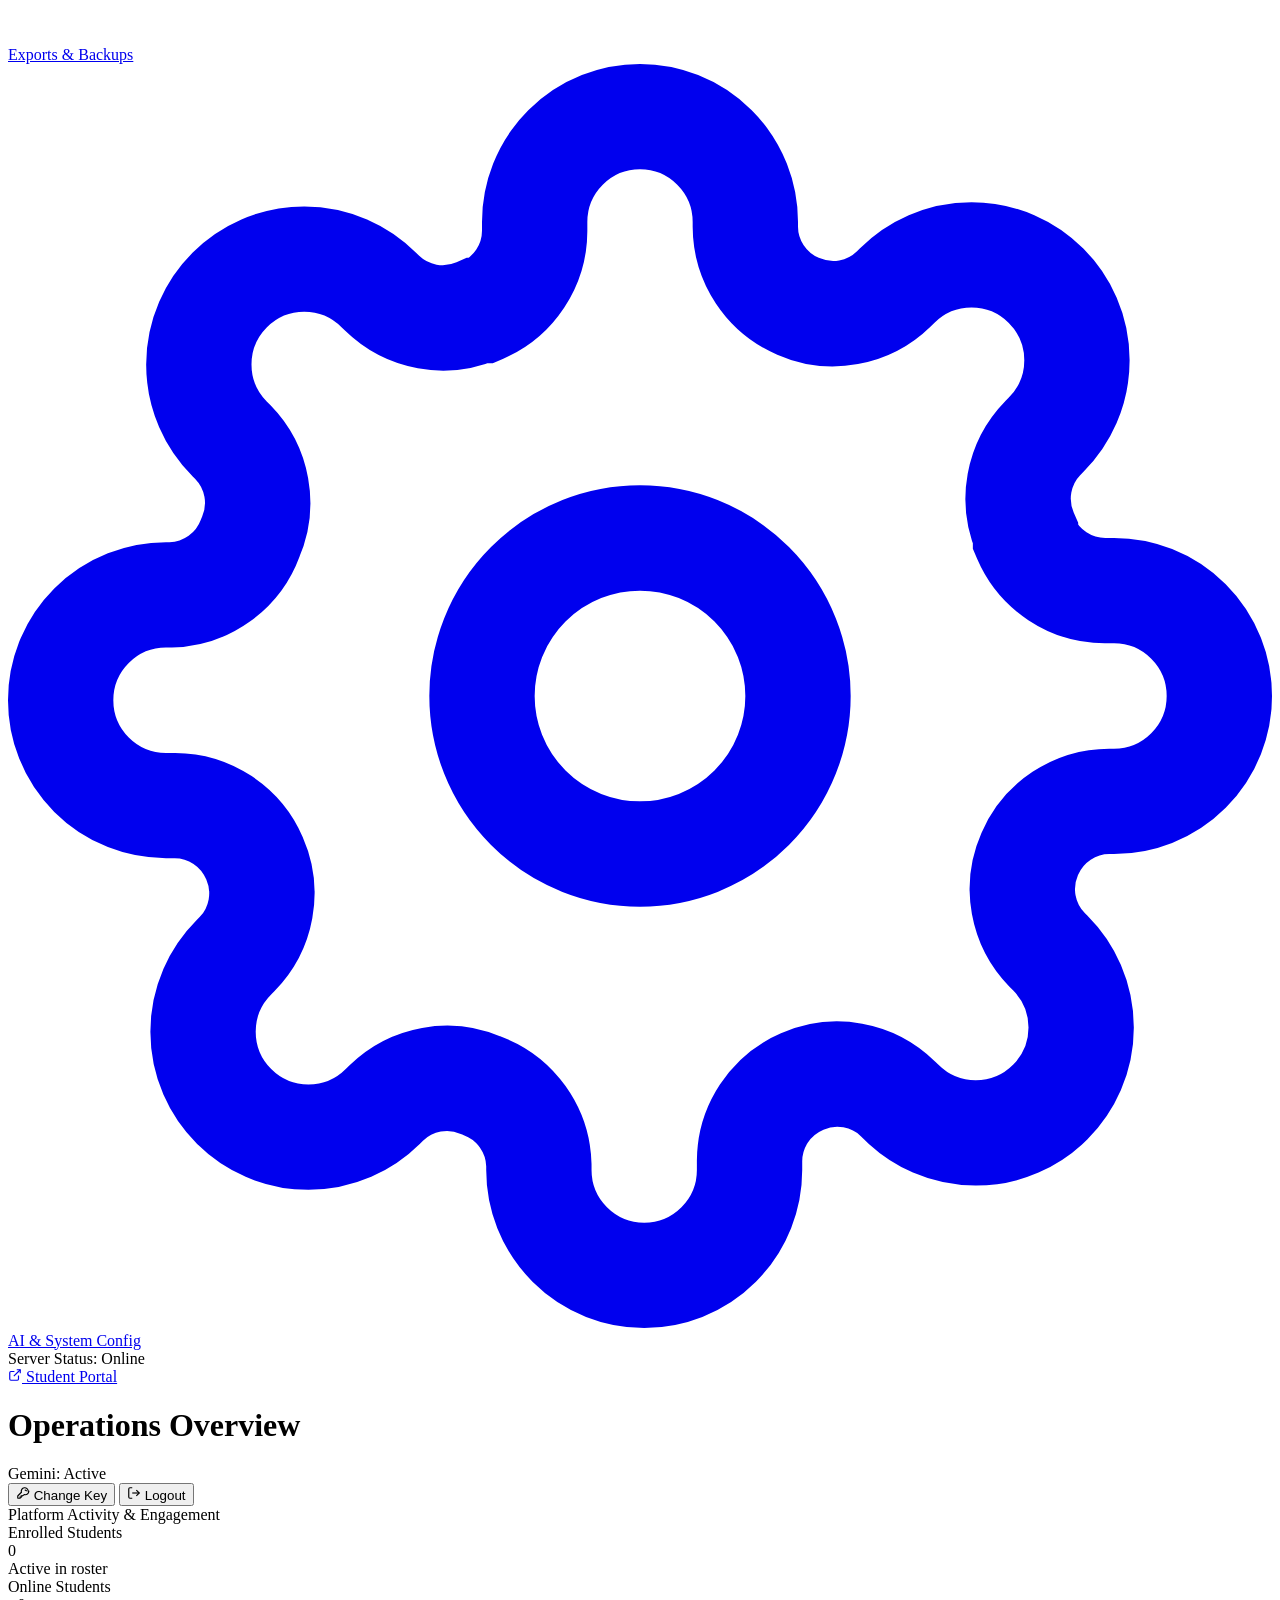
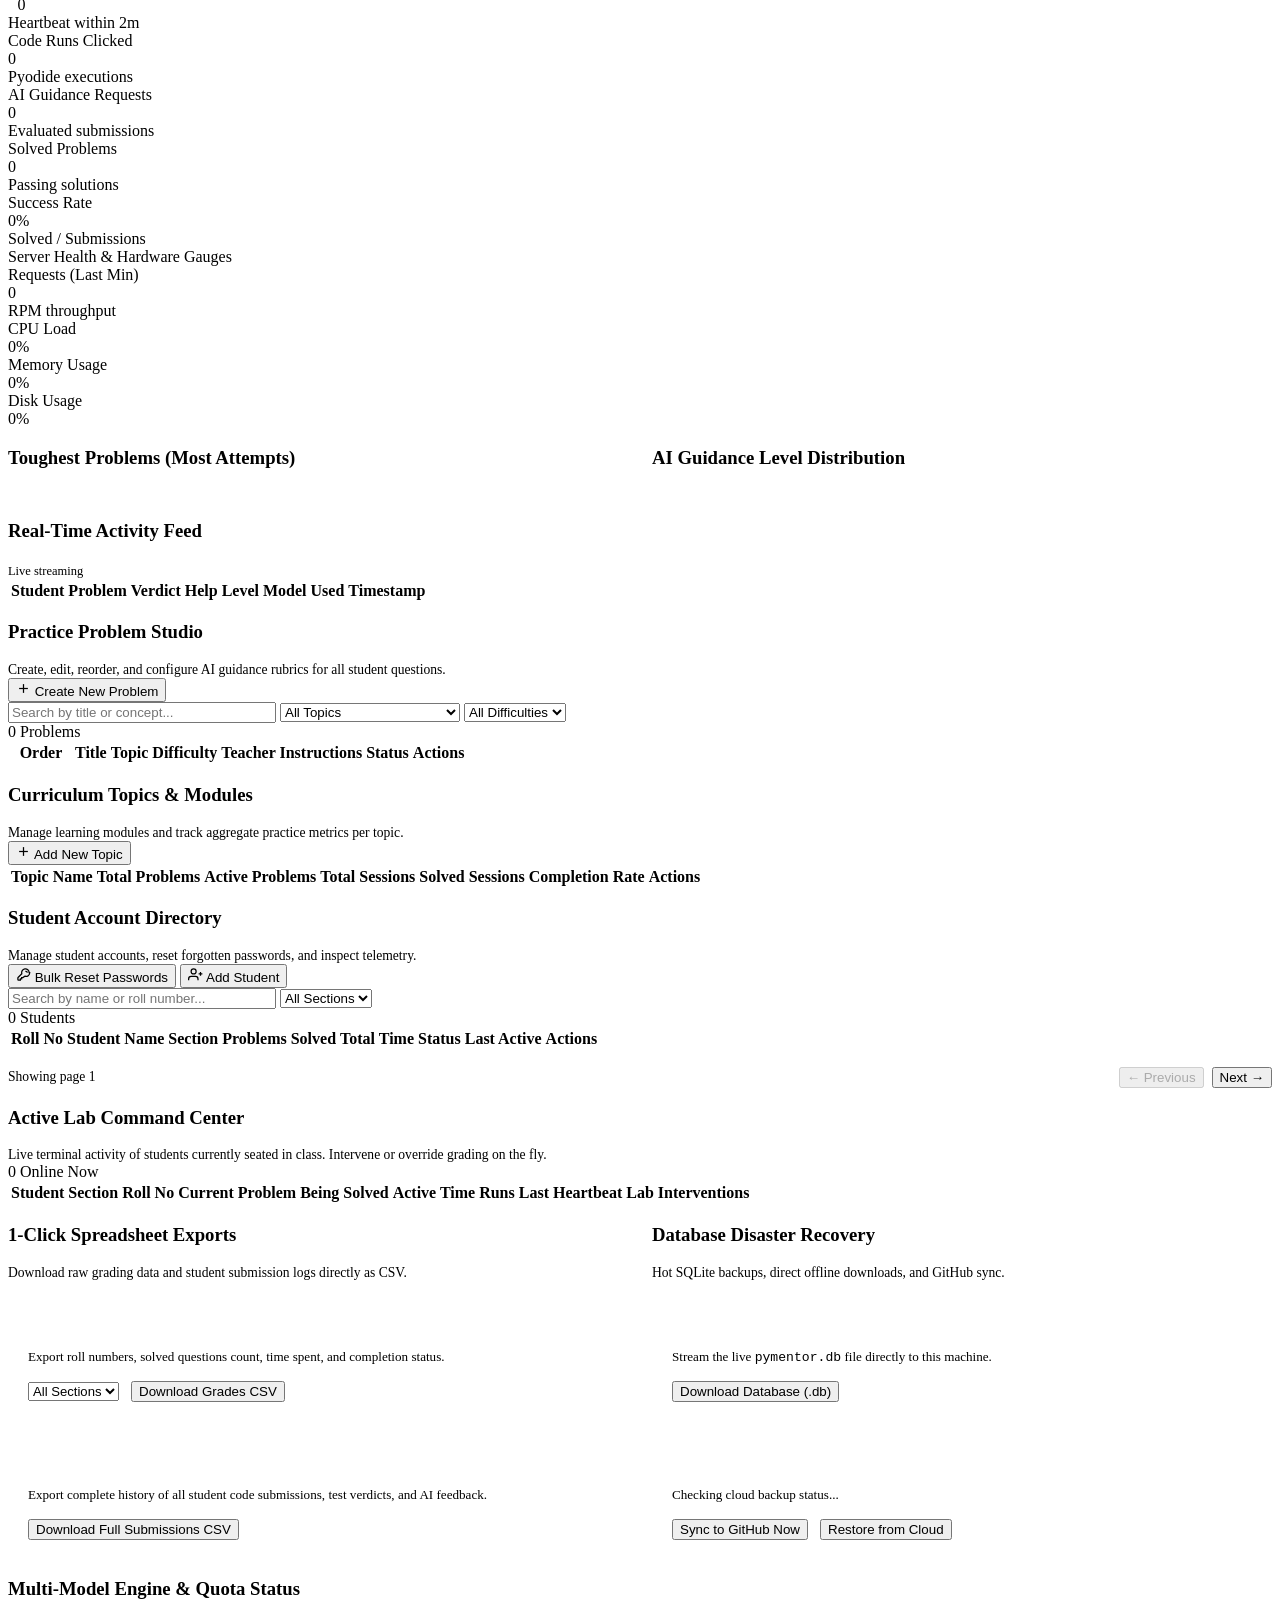
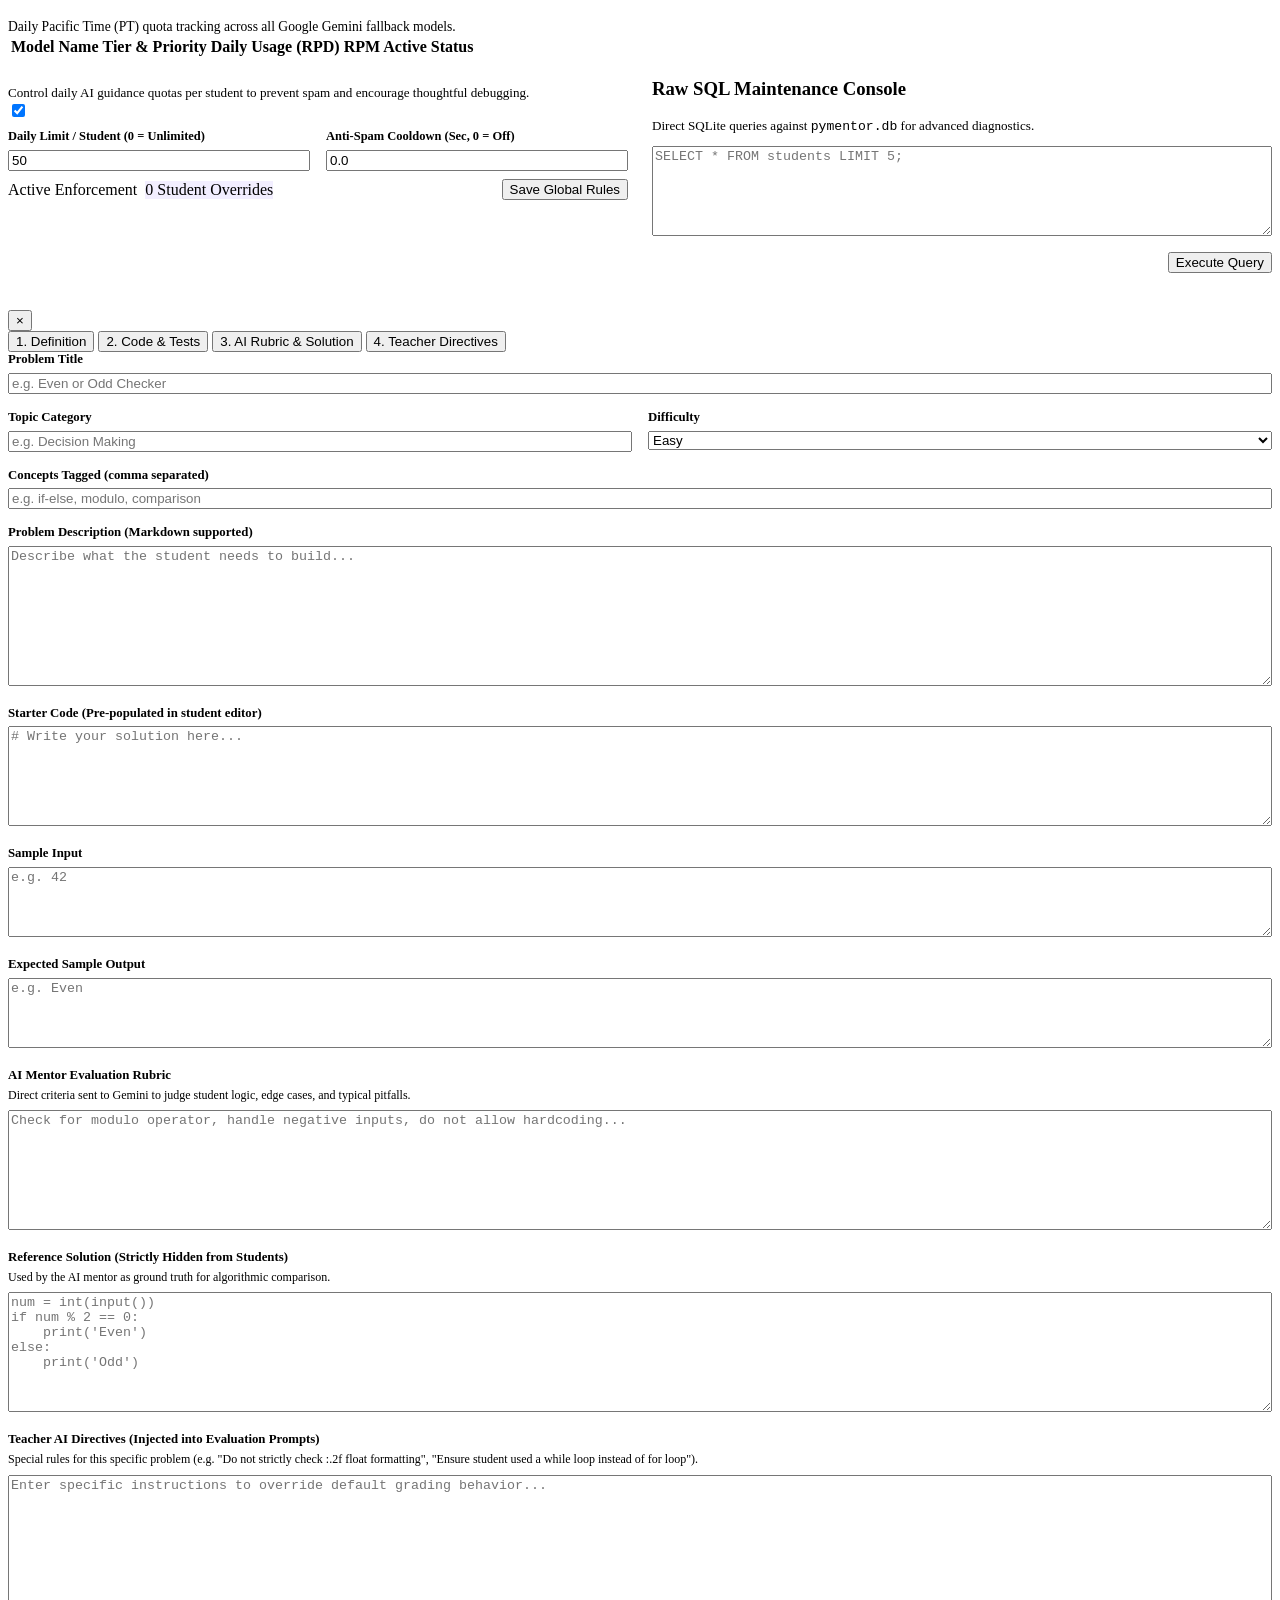
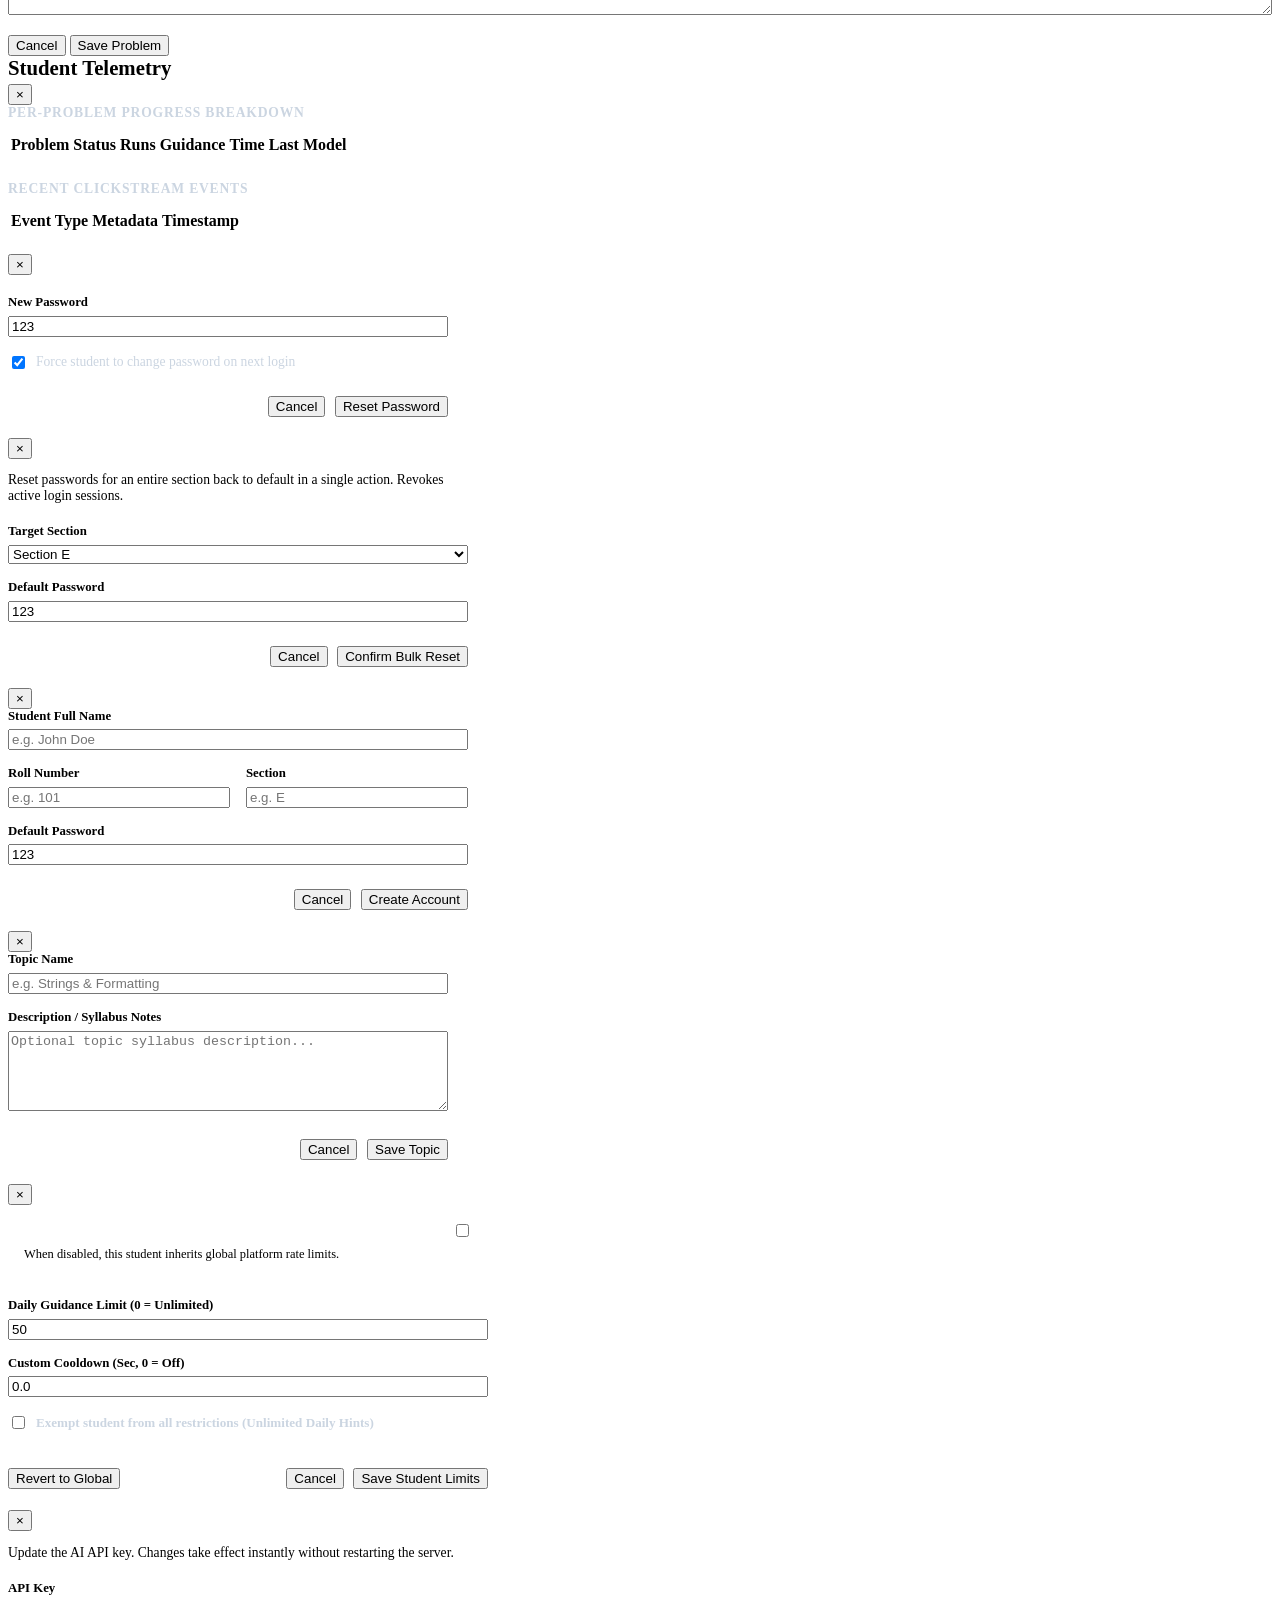
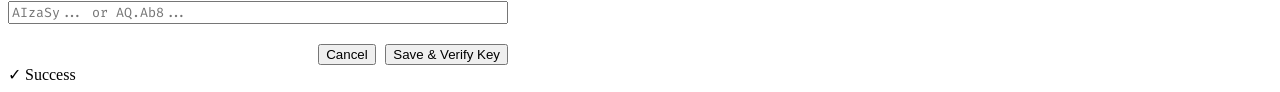
==== commit b7c09bcc: "Implement Multi-View Admin Portal, Problem Studio, and Daily Guidance Rate Limiter - Refactor Admin " ====
--- a/frontend/admin.html
+++ b/frontend/admin.html
@@ -3,455 +3,702 @@
 <head>
     <meta charset="UTF-8">
     <meta name="viewport" content="width=device-width, initial-scale=1.0">
-    <title>PyMentor | Admin Operations & Telemetry</title>
-    <link rel="icon" type="image/svg+xml" href="/favicon.svg">
-    <link rel="alternate icon" href="/favicon.ico">
-    <link href="https://fonts.googleapis.com/css2?family=Inter:wght@400;500;600;700;800&family=Fira+Code:wght@400;500&display=swap" rel="stylesheet">
-    <link rel="stylesheet" href="/css/style.css">
-    <style>
-        body { background: #0b0f19; color: #f8fafc; font-family: 'Inter', sans-serif; overflow-x: hidden; }
-        .admin-layout { max-width: 1320px; margin: 0 auto; padding: 2rem; }
-        
-        .admin-header { display: flex; justify-content: space-between; align-items: center; margin-bottom: 2rem; }
-        .admin-header h1 { font-size: 1.75rem; font-weight: 800; color: #38bdf8; display: flex; align-items: center; gap: 0.6rem; letter-spacing: -0.5px; }
-        
-        .admin-login-overlay {
-            position: fixed; top: 0; left: 0; width: 100%; height: 100%;
-            background: rgba(11, 15, 25, 0.96); backdrop-filter: blur(12px);
-            display: flex; justify-content: center; align-items: center; z-index: 1000;
-        }
-        .admin-login-box {
-            background: rgba(30, 41, 59, 0.9); border: 1px solid rgba(255,255,255,0.12);
-            padding: 2.5rem; border-radius: 16px; text-align: center; width: 420px; box-shadow: 0 20px 40px rgba(0,0,0,0.5);
-        }
-        .admin-login-box h2 { color: #fff; margin-bottom: 1.5rem; font-size: 1.5rem; }
-        .admin-login-box input {
-            width: 100%; padding: 0.85rem; margin-bottom: 1rem; border-radius: 8px;
-            background: rgba(15, 23, 42, 0.85); border: 1px solid rgba(255,255,255,0.2);
-            color: #fff; text-align: center; font-size: 1.1rem; outline: none;
-        }
-        .admin-login-box input:focus { border-color: #38bdf8; }
-
-        /* API Key Banner */
-        .api-banner {
-            background: linear-gradient(135deg, rgba(30, 41, 59, 0.7), rgba(15, 23, 42, 0.9));
-            border: 1px solid rgba(56, 189, 248, 0.25);
-            padding: 1.25rem 1.5rem; border-radius: 14px;
-            display: flex; justify-content: space-between; align-items: center;
-            margin-bottom: 2rem; flex-wrap: wrap; gap: 1rem;
-            box-shadow: 0 4px 20px rgba(0,0,0,0.3);
-        }
-        .api-info { display: flex; align-items: center; gap: 1rem; }
-        .api-status-dot { width: 12px; height: 12px; border-radius: 50%; display: inline-block; }
-        .dot-green { background: #10b981; box-shadow: 0 0 10px #10b981; }
-        .dot-red { background: #ef4444; box-shadow: 0 0 10px #ef4444; }
-        .pulse-dot {
-            width: 8px; height: 8px; background: #10b981; border-radius: 50%;
-            display: inline-block; box-shadow: 0 0 0 0 rgba(16, 185, 129, 0.7);
-            animation: pulseGreen 1.8s infinite;
-        }
-        @keyframes pulseGreen {
-            0% { transform: scale(0.95); box-shadow: 0 0 0 0 rgba(16, 185, 129, 0.7); }
-            70% { transform: scale(1); box-shadow: 0 0 0 7px rgba(16, 185, 129, 0); }
-            100% { transform: scale(0.95); box-shadow: 0 0 0 0 rgba(16, 185, 129, 0); }
-        }
-        .api-title { font-weight: 700; color: #f1f5f9; font-size: 1rem; }
-        .api-sub { font-size: 0.85rem; color: #94a3b8; font-family: 'Fira Code', monospace; margin-top: 0.2rem; }
-        .api-actions { display: flex; gap: 0.75rem; align-items: center; }
-
-        .btn-action {
-            background: #0284c7; color: white; border: none; padding: 0.55rem 1.1rem;
-            border-radius: 8px; font-weight: 600; font-size: 0.875rem; cursor: pointer;
-            transition: all 0.2s ease; display: inline-flex; align-items: center; gap: 0.4rem;
-        }
-        .btn-action:hover { background: #0369a1; transform: translateY(-1px); }
-        .btn-secondary { background: rgba(51, 65, 85, 0.8); color: #cbd5e1; border: 1px solid rgba(255,255,255,0.1); }
-        .btn-secondary:hover { background: rgba(71, 85, 105, 0.9); color: white; }
-
-        /* API Key Inline Dropdown / Modal */
-        .api-key-panel {
-            background: rgba(15, 23, 42, 0.95); border: 1px solid rgba(56, 189, 248, 0.3);
-            border-radius: 12px; padding: 1.25rem; margin-top: 1rem; width: 100%;
-        }
-        .api-key-panel input {
-            width: 100%; padding: 0.75rem 1rem; border-radius: 8px;
-            background: rgba(30, 41, 59, 0.9); border: 1px solid rgba(255,255,255,0.2);
-            color: #f8fafc; font-family: 'Fira Code', monospace; font-size: 0.9rem; margin-bottom: 0.75rem; outline: none;
-        }
-        .api-key-panel input:focus { border-color: #38bdf8; }
-
-        /* Metrics Grid */
-        .section-header {
-            font-size: 0.85rem; color: #94a3b8; text-transform: uppercase;
-            letter-spacing: 1.2px; font-weight: 700; margin-bottom: 1rem; margin-top: 2rem;
-            display: flex; justify-content: space-between; align-items: center;
-        }
-        .metric-grid { display: grid; grid-template-columns: repeat(auto-fit, minmax(200px, 1fr)); gap: 1.25rem; margin-bottom: 2rem; }
-        .metric-card {
-            background: rgba(30, 41, 59, 0.45); border: 1px solid rgba(255,255,255,0.06);
-            padding: 1.25rem; border-radius: 14px; display: flex; flex-direction: column;
-            position: relative; overflow: hidden; backdrop-filter: blur(8px);
-        }
-        .metric-card::before {
-            content: ''; position: absolute; top: 0; left: 0; width: 100%; height: 3px;
-            background: linear-gradient(90deg, #38bdf8, #818cf8); opacity: 0.5;
-        }
-        .metric-title { font-size: 0.8rem; color: #94a3b8; text-transform: uppercase; letter-spacing: 0.05em; font-weight: 600; margin-bottom: 0.4rem; }
-        .metric-value { font-size: 1.85rem; font-weight: 800; color: #f8fafc; }
-
-        /* Panels & Grids */
-        .row-grid { display: grid; grid-template-columns: 1fr 1fr; gap: 1.5rem; margin-bottom: 2rem; }
-        @media (max-width: 900px) { .row-grid { grid-template-columns: 1fr; } }
-        
-        .panel {
-            background: rgba(30, 41, 59, 0.45); border: 1px solid rgba(255,255,255,0.06);
-            padding: 1.5rem; border-radius: 14px; margin-bottom: 2rem; backdrop-filter: blur(8px);
-        }
-        .panel h3 { font-size: 1.1rem; margin-bottom: 1.25rem; color: #e2e8f0; border-bottom: 1px solid rgba(255,255,255,0.08); padding-bottom: 0.6rem; display: flex; justify-content: space-between; align-items: center; }
-
-        /* Progress bars */
-        .bar-item { margin-bottom: 1rem; }
-        .bar-label { display: flex; justify-content: space-between; font-size: 0.88rem; margin-bottom: 0.35rem; color: #cbd5e1; }
-        .bar-bg { width: 100%; height: 8px; background: rgba(0,0,0,0.35); border-radius: 4px; overflow: hidden; }
-        .bar-fill { height: 100%; background: #3b82f6; transition: width 0.5s ease-out; }
-        .bar-fill.sys { background: #10b981; }
-
-        /* Activity Feed */
-        .activity-feed { max-height: 380px; overflow-y: auto; padding-right: 0.5rem; }
-        .feed-item {
-            display: flex; justify-content: space-between; align-items: center;
-            padding: 0.75rem 0; border-bottom: 1px solid rgba(255,255,255,0.05);
-        }
-        .feed-item:last-child { border-bottom: none; }
-        .feed-main { display: flex; flex-direction: column; }
-        .feed-name { font-weight: 600; color: #e2e8f0; font-size: 0.95rem; }
-        .feed-meta { font-size: 0.8rem; color: #94a3b8; margin-top: 0.2rem; }
-        .feed-badge {
-            padding: 0.25rem 0.6rem; border-radius: 6px; font-size: 0.75rem; font-weight: 700; text-transform: uppercase;
-        }
-        .badge-success { background: rgba(16, 185, 129, 0.15); color: #10b981; border: 1px solid rgba(16, 185, 129, 0.3); }
-        .badge-fail { background: rgba(239, 68, 68, 0.15); color: #ef4444; border: 1px solid rgba(239, 68, 68, 0.3); }
-
-        /* Data Tables (Quotas & Roster) */
-        .data-table-wrapper { overflow-x: auto; border-radius: 8px; }
-        .data-table { width: 100%; border-collapse: collapse; text-align: left; font-size: 0.9rem; }
-        .data-table th {
-            background: rgba(15, 23, 42, 0.6); color: #94a3b8; font-size: 0.78rem;
-            text-transform: uppercase; letter-spacing: 0.8px; padding: 0.85rem 1rem; border-bottom: 1px solid rgba(255,255,255,0.08);
-        }
-        .data-table td { padding: 0.9rem 1rem; border-bottom: 1px solid rgba(255,255,255,0.04); color: #e2e8f0; }
-        .data-table tr:hover td { background: rgba(255,255,255,0.02); }
-        
-        .pill {
-            display: inline-block; padding: 0.25rem 0.55rem; border-radius: 6px;
-            font-size: 0.75rem; font-weight: 700; text-transform: uppercase;
-        }
-        .pill-ready { background: rgba(16, 185, 129, 0.15); color: #34d399; border: 1px solid rgba(16, 185, 129, 0.3); }
-        .pill-cooling { background: rgba(245, 158, 11, 0.15); color: #fbbf24; border: 1px solid rgba(245, 158, 11, 0.3); }
-        .pill-blocked { background: rgba(239, 68, 68, 0.15); color: #f87171; border: 1px solid rgba(239, 68, 68, 0.3); }
-        .pill-tier { background: rgba(56, 189, 248, 0.12); color: #38bdf8; border: 1px solid rgba(56, 189, 248, 0.25); font-weight: 600; }
-
-        .table-search {
-            display: flex; gap: 1rem; margin-bottom: 1.2rem; flex-wrap: wrap; align-items: center;
-        }
-        .table-search input {
-            padding: 0.55rem 1rem; border-radius: 8px; background: rgba(15, 23, 42, 0.7);
-            border: 1px solid rgba(255,255,255,0.15); color: #fff; font-size: 0.88rem; outline: none; width: 260px;
-        }
-        .table-search select {
-            padding: 0.55rem 1rem; border-radius: 8px; background: rgba(15, 23, 42, 0.7);
-            border: 1px solid rgba(255,255,255,0.15); color: #fff; font-size: 0.88rem; outline: none;
-        }
-
-        /* Student Detail Modal */
-        .modal-overlay {
-            position: fixed; top: 0; left: 0; width: 100%; height: 100%;
-            background: rgba(11, 15, 25, 0.88); backdrop-filter: blur(8px);
-            display: flex; justify-content: center; align-items: center; z-index: 1050;
-        }
-        .modal-card {
-            background: #131d31; border: 1px solid rgba(56, 189, 248, 0.2);
-            border-radius: 16px; padding: 2rem; width: 90%; max-width: 900px;
-            max-height: 88vh; overflow-y: auto; box-shadow: 0 25px 50px -12px rgba(0,0,0,0.7);
-        }
-        .modal-header { display: flex; justify-content: space-between; align-items: center; margin-bottom: 1.5rem; border-bottom: 1px solid rgba(255,255,255,0.1); padding-bottom: 1rem; }
-        .modal-close { background: none; border: none; color: #94a3b8; font-size: 1.5rem; cursor: pointer; }
-        .modal-close:hover { color: #fff; }
-
-        /* Scrollbar */
-        ::-webkit-scrollbar { width: 6px; height: 6px; }
-        ::-webkit-scrollbar-track { background: rgba(0,0,0,0.1); }
-        ::-webkit-scrollbar-thumb { background: rgba(255,255,255,0.15); border-radius: 3px; }
-        ::-webkit-scrollbar-thumb:hover { background: rgba(255,255,255,0.25); }
-        
-        .refresh-btn { background: #3b82f6; color: white; padding: 0.5rem 1rem; border-radius: 6px; cursor: pointer; border: none; font-size: 0.9rem; transition: background 0.2s; font-weight: 600; }
-        .refresh-btn:hover { background: #2563eb; }
-        .logout-btn { background: transparent; border: 1px solid #ef4444; color: #ef4444; padding: 0.5rem 1rem; border-radius: 6px; cursor: pointer; transition: all 0.2s; margin-left: 0.5rem; font-weight: 600; }
-        .logout-btn:hover { background: rgba(239, 68, 68, 0.1); }
-        
-        .hidden { display: none !important; }
-    </style>
+    <title>PyMentor | Admin Portal</title>
+    <link rel="icon" type="image/svg+xml" href="/favicon.svg?v=4">
+    <link rel="alternate icon" href="/favicon.ico?v=4">
+    <link href="https://fonts.googleapis.com/css2?family=Inter:wght@400;500;600;700;800&family=Fira+Code:wght@400;500;600&display=swap" rel="stylesheet">
+    <link rel="stylesheet" href="/css/admin.css?v=3.0">
 </head>
-<body>
-
-    <!-- Login Overlay -->
-    <div id="adminLoginOverlay" class="admin-login-overlay">
-        <div class="admin-login-box">
-            <h2>Admin Authentication</h2>
-            <p style="color: #94a3b8; font-size: 0.9rem; margin-bottom: 1.5rem;">Enter the master secret to unlock the PyMentor telemetry & control operations.</p>
-            <form id="adminLoginForm">
-                <input type="password" id="adminSecretInput" placeholder="Enter Admin Secret" required>
-                <button type="submit" class="btn" style="width: 100%;">Unlock Dashboard</button>
-                <p id="loginError" style="color: #ef4444; margin-top: 1rem; font-size: 0.9rem; display: none;">Invalid secret key.</p>
-            </form>
+<body class="admin-body">
+
+    <!-- Admin Authentication Overlay -->
+    <div id="adminLoginOverlay" class="modal-overlay">
+        <div class="modal-card" style="max-width: 400px; text-align: center;">
+            <div style="width: 44px; height: 44px; background: linear-gradient(135deg, #38bdf8, #6366f1); border-radius: 12px; margin: 0 auto 1.25rem; display: flex; align-items: center; justify-content: center; box-shadow: 0 4px 15px rgba(56, 189, 248, 0.4);">
+                <svg width="22" height="22" fill="none" stroke="#fff" stroke-width="2" viewBox="0 0 24 24"><path d="M12 15v2m-6 4h12a2 2 0 0 0 2-2v-6a2 2 0 0 0-2-2H6a2 2 0 0 0-2 2v6a2 2 0 0 0 2 2zm10-10V7a4 4 0 0 0-8 0v4h8z"/></svg>
+            </div>
+            <h2 style="color: #fff; margin: 0 0 0.5rem; font-size: 1.35rem; font-weight: 700;">PyMentor Admin</h2>
+            <p style="color: var(--admin-text-muted); font-size: 0.85rem; margin-bottom: 1.5rem;">Enter Admin Master Secret to access instructor operations.</p>
+            <input type="password" id="adminSecretInput" class="input-control" placeholder="Admin Secret Key" style="width: 100%; box-sizing: border-box; text-align: center; font-size: 1.05rem; padding: 0.75rem; margin-bottom: 1rem;">
+            <button id="adminLoginBtn" class="btn btn-primary" style="width: 100%; justify-content: center; padding: 0.75rem;">Access Admin Portal</button>
+            <p id="loginError" style="color: var(--admin-rose); font-size: 0.85rem; margin-top: 0.75rem; display: none;"></p>
         </div>
     </div>
 
-    <div class="admin-layout hidden" id="dashboardContent">
-        <header class="admin-header">
-            <div>
-                <h1><svg width="26" height="26" fill="none" stroke="currentColor" stroke-width="2" viewBox="0 0 24 24"><path d="M12 2L2 7l10 5 10-5-10-5zM2 17l10 5 10-5M2 12l10 5 10-5"/></svg> PyMentor Operations</h1>
-                <p style="color: #94a3b8; font-size: 0.85rem; margin-top: 0.25rem;">Server Telemetry, Model Quotas & Student Learning Analytics</p>
-            </div>
-            <div>
-                <span id="lastUpdated" style="color:#94a3b8; font-size: 0.85rem; margin-right: 1rem;"></span>
-                <button id="refreshBtn" class="refresh-btn">Refresh Now</button>
-                <button id="logoutBtn" class="logout-btn">Lock</button>
-            </div>
-        </header>
-
-        <!-- API Key Management Banner -->
-        <div class="api-banner">
-            <div class="api-info">
-                <span id="apiStatusDot" class="api-status-dot dot-red"></span>
-                <div>
-                    <div class="api-title" id="apiStatusTitle">Gemini API Key: Checking...</div>
-                    <div class="api-sub" id="apiStatusSub">Loading configuration...</div>
-                </div>
-            </div>
-            <div class="api-actions">
-                <button id="toggleKeyFormBtn" class="btn-action">
-                    <svg width="16" height="16" fill="none" stroke="currentColor" stroke-width="2" viewBox="0 0 24 24"><path d="M15 7h1a2 2 0 0 1 2 2m4 0a6 6 0 0 1-7.743 5.743L11 17H9v2H7v2H4a1 1 0 0 1-1-1v-2.586a1 1 0 0 1 .293-.707l5.964-5.964A6 6 0 1 1 21 9z"/></svg>
-                    Change API Key
-                </button>
-            </div>
-
-            <!-- Expandable Key Form -->
-            <div id="apiKeyFormPanel" class="api-key-panel hidden">
-                <div style="font-size: 0.9rem; font-weight: 600; color: #f1f5f9; margin-bottom: 0.5rem;">Update Google Gemini API Key</div>
-                <div style="font-size: 0.8rem; color: #94a3b8; margin-bottom: 0.75rem;">Changes take effect immediately without needing to restart the server. Saved permanently to <span style="color:#38bdf8;">.env</span>.</div>
-                <div style="display: flex; gap: 0.75rem; flex-wrap: wrap;">
-                    <input type="password" id="newApiKeyInput" placeholder="Paste your Gemini API key (e.g. AIzaSy... or AQ.Ab8...)" style="flex: 1; min-width: 300px; margin-bottom: 0;">
-                    <button id="saveApiKeyBtn" class="btn-action" style="background: #10b981;">Save & Verify Key</button>
-                    <button id="cancelKeyBtn" class="btn-action btn-secondary">Cancel</button>
-                </div>
-                <p id="apiKeyFeedback" style="font-size: 0.85rem; margin-top: 0.5rem; display: none;"></p>
-            </div>
+    <div class="admin-portal-wrapper">
+        <!-- ──────────────────────────────────────────────
+             PERSISTENT SIDEBAR NAVIGATION
+             ────────────────────────────────────────────── -->
+        <aside class="admin-sidebar">
+            <div class="sidebar-brand">
+                <div class="brand-icon">&lt;/&gt;</div>
+                <div class="brand-text">
+                    <span>PyMentor</span>
+                    <span class="brand-badge">Admin</span>
+                </div>
+            </div>
+
+            <nav class="sidebar-nav">
+                <div class="nav-category">Live Monitoring</div>
+                <a href="#overview" class="nav-link active" data-view="viewOverview">
+                    <svg fill="none" stroke="currentColor" stroke-width="2" viewBox="0 0 24 24"><rect x="3" y="3" width="7" height="9" rx="1"/><rect x="14" y="3" width="7" height="5" rx="1"/><rect x="14" y="12" width="7" height="9" rx="1"/><rect x="3" y="16" width="7" height="5" rx="1"/></svg>
+                    <span>Overview</span>
+                </a>
+                <a href="#lab" class="nav-link" data-view="viewLab">
+                    <svg fill="none" stroke="currentColor" stroke-width="2" viewBox="0 0 24 24"><polygon points="13 2 3 14 12 14 11 22 21 10 12 10 13 2"/></svg>
+                    <span>Live Lab Center</span>
+                    <span id="sidebarOnlineBadge" class="nav-badge live">0</span>
+                </a>
+
+                <div class="nav-category">Curriculum Studio</div>
+                <a href="#problems" class="nav-link" data-view="viewProblems">
+                    <svg fill="none" stroke="currentColor" stroke-width="2" viewBox="0 0 24 24"><path d="M4 19.5A2.5 2.5 0 0 1 6.5 17H20"/><path d="M6.5 2H20v20H6.5A2.5 2.5 0 0 1 4 19.5v-15A2.5 2.5 0 0 1 6.5 2z"/></svg>
+                    <span>Problem Studio</span>
+                </a>
+                <a href="#topics" class="nav-link" data-view="viewTopics">
+                    <svg fill="none" stroke="currentColor" stroke-width="2" viewBox="0 0 24 24"><path d="M22 19a2 2 0 0 1-2 2H4a2 2 0 0 1-2-2V5a2 2 0 0 1 2-2h5l2 3h9a2 2 0 0 1 2 2z"/></svg>
+                    <span>Topics & Modules</span>
+                </a>
+
+                <div class="nav-category">Administration</div>
+                <a href="#students" class="nav-link" data-view="viewStudents">
+                    <svg fill="none" stroke="currentColor" stroke-width="2" viewBox="0 0 24 24"><path d="M17 21v-2a4 4 0 0 0-4-4H5a4 4 0 0 0-4 4v2"/><circle cx="9" cy="7" r="4"/><path d="M23 21v-2a4 4 0 0 0-3-3.87"/><path d="M16 3.13a4 4 0 0 1 0 7.75"/></svg>
+                    <span>Student Accounts</span>
+                </a>
+                <a href="#export" class="nav-link" data-view="viewExport">
+                    <svg fill="none" stroke="currentColor" stroke-width="2" viewBox="0 0 24 24"><path d="M21 15v4a2 2 0 0 1-2 2H5a2 2 0 0 1-2-2v-4"/><polyline points="7 10 12 15 17 10"/><line x1="12" y1="15" x2="12" y2="3"/></svg>
+                    <span>Exports & Backups</span>
+                </a>
+                <a href="#system" class="nav-link" data-view="viewSystem">
+                    <svg fill="none" stroke="currentColor" stroke-width="2" viewBox="0 0 24 24"><circle cx="12" cy="12" r="3"/><path d="M19.4 15a1.65 1.65 0 0 0 .33 1.82l.06.06a2 2 0 0 1 0 2.83 2 2 0 0 1-2.83 0l-.06-.06a1.65 1.65 0 0 0-1.82-.33 1.65 1.65 0 0 0-1 1.51V21a2 2 0 0 1-2 2 2 2 0 0 1-2-2v-.09A1.65 1.65 0 0 0 9 19.4a1.65 1.65 0 0 0-1.82.33l-.06.06a2 2 0 0 1-2.83 0 2 2 0 0 1 0-2.83l.06-.06a1.65 1.65 0 0 0 .33-1.82 1.65 1.65 0 0 0-1.51-1H3a2 2 0 0 1-2-2 2 2 0 0 1 2-2h.09A1.65 1.65 0 0 0 4.6 9a1.65 1.65 0 0 0-.33-1.82l-.06-.06a2 2 0 0 1 0-2.83 2 2 0 0 1 2.83 0l.06.06a1.65 1.65 0 0 0 1.82.33H9a1.65 1.65 0 0 0 1-1.51V3a2 2 0 0 1 2-2 2 2 0 0 1 2 2v.09a1.65 1.65 0 0 0 1 1.51 1.65 1.65 0 0 0 1.82-.33l.06-.06a2 2 0 0 1 2.83 0 2 2 0 0 1 0 2.83l-.06.06a1.65 1.65 0 0 0-.33 1.82V9a1.65 1.65 0 0 0 1.51 1H21a2 2 0 0 1 2 2 2 2 0 0 1-2 2h-.09a1.65 1.65 0 0 0-1.51 1z"/></svg>
+                    <span>AI & System Config</span>
+                </a>
+            </nav>
+
+            <div class="sidebar-footer">
+                <div class="live-status-pill">
+                    <span class="pulse-dot"></span>
+                    <span>Server Status: Online</span>
+                </div>
+                <a href="/problems" target="_blank" class="btn btn-secondary btn-sm" style="justify-content: center;">
+                    <svg width="14" height="14" fill="none" stroke="currentColor" stroke-width="2" viewBox="0 0 24 24"><path d="M18 13v6a2 2 0 0 1-2 2H5a2 2 0 0 1-2-2V8a2 2 0 0 1 2-2h6"/><polyline points="15 3 21 3 21 9"/><line x1="10" y1="14" x2="21" y2="3"/></svg>
+                    Student Portal
+                </a>
+            </div>
+        </aside>
+
+        <!-- ──────────────────────────────────────────────
+             MAIN CONTENT & TOPBAR
+             ────────────────────────────────────────────── -->
+        <div class="admin-main-container">
+            <!-- Topbar Header -->
+            <header class="admin-topbar">
+                <div class="topbar-title-area">
+                    <h1 class="topbar-title" id="pageTitle">Operations Overview</h1>
+                </div>
+                <div class="topbar-actions">
+                    <div id="topApiKeyPill" class="live-status-pill" style="cursor: pointer;" title="Click to manage Gemini API key">
+                        <span id="topApiKeyDot" class="pulse-dot"></span>
+                        <span id="topApiKeyText">Gemini: Active</span>
+                    </div>
+                    <button id="quickKeyModalBtn" class="btn btn-secondary btn-sm">
+                        <svg width="14" height="14" fill="none" stroke="currentColor" stroke-width="2" viewBox="0 0 24 24"><path d="M15 7h1a2 2 0 0 1 2 2m4 0a6 6 0 0 1-7.743 5.743L11 17H9v2H7v2H4a1 1 0 0 1-1-1v-2.586a1 1 0 0 1 .293-.707l5.964-5.964A6 6 0 1 1 21 9z"/></svg>
+                        Change Key
+                    </button>
+                    <button id="adminLogoutBtn" class="btn btn-danger btn-sm" title="Log out of Admin Portal">
+                        <svg width="14" height="14" fill="none" stroke="currentColor" stroke-width="2" viewBox="0 0 24 24"><path d="M9 21H5a2 2 0 0 1-2-2V5a2 2 0 0 1 2-2h4"/><polyline points="16 17 21 12 16 7"/><line x1="21" y1="12" x2="9" y2="12"/></svg>
+                        Logout
+                    </button>
+                </div>
+            </header>
+
+            <!-- Main Content Views Container -->
+            <main class="admin-content-view">
+
+                <!-- ══════════════════════════════════════════
+                     VIEW 1: OVERVIEW & TELEMETRY (#overview)
+                     ══════════════════════════════════════════ -->
+                <section id="viewOverview" class="view-section active">
+                    <!-- Platform Engagement Metrics -->
+                    <div class="section-label">Platform Activity & Engagement</div>
+                    <div class="metric-grid">
+                        <div class="metric-card">
+                            <div class="metric-title">Enrolled Students</div>
+                            <div class="metric-value" id="valStudents">0</div>
+                            <div class="metric-sub">Active in roster</div>
+                        </div>
+                        <div class="metric-card emerald">
+                            <div class="metric-title">Online Students</div>
+                            <div class="metric-value" style="color: var(--admin-emerald); display: flex; align-items: center; gap: 0.6rem;">
+                                <span class="pulse-dot"></span>
+                                <span id="valOnline">0</span>
+                            </div>
+                            <div class="metric-sub">Heartbeat within 2m</div>
+                        </div>
+                        <div class="metric-card">
+                            <div class="metric-title">Code Runs Clicked</div>
+                            <div class="metric-value" id="valRuns" style="color: var(--admin-cyan);">0</div>
+                            <div class="metric-sub">Pyodide executions</div>
+                        </div>
+                        <div class="metric-card violet">
+                            <div class="metric-title">AI Guidance Requests</div>
+                            <div class="metric-value" id="valSubmissions" style="color: var(--admin-violet);">0</div>
+                            <div class="metric-sub">Evaluated submissions</div>
+                        </div>
+                        <div class="metric-card emerald">
+                            <div class="metric-title">Solved Problems</div>
+                            <div class="metric-value" id="valSolved" style="color: var(--admin-emerald);">0</div>
+                            <div class="metric-sub">Passing solutions</div>
+                        </div>
+                        <div class="metric-card amber">
+                            <div class="metric-title">Success Rate</div>
+                            <div class="metric-value" id="valRate">0%</div>
+                            <div class="metric-sub">Solved / Submissions</div>
+                        </div>
+                    </div>
+
+                    <!-- Server Hardware & Request Metrics -->
+                    <div class="section-label">Server Health & Hardware Gauges</div>
+                    <div class="metric-grid">
+                        <div class="metric-card">
+                            <div class="metric-title">Requests (Last Min)</div>
+                            <div class="metric-value" id="sysRpm">0</div>
+                            <div class="metric-sub">RPM throughput</div>
+                        </div>
+                        <div class="metric-card">
+                            <div class="metric-title">CPU Load</div>
+                            <div class="metric-value" id="sysCpu">0%</div>
+                            <div class="bar-bg"><div class="bar-fill" id="barCpu" style="width:0%;"></div></div>
+                        </div>
+                        <div class="metric-card">
+                            <div class="metric-title">Memory Usage</div>
+                            <div class="metric-value" id="sysMem">0%</div>
+                            <div class="bar-bg"><div class="bar-fill" id="barMem" style="width:0%;"></div></div>
+                        </div>
+                        <div class="metric-card">
+                            <div class="metric-title">Disk Usage</div>
+                            <div class="metric-value" id="sysDisk">0%</div>
+                            <div class="bar-bg"><div class="bar-fill" id="barDisk" style="width:0%;"></div></div>
+                        </div>
+                    </div>
+
+                    <div style="display: grid; grid-template-columns: repeat(auto-fit, minmax(400px, 1fr)); gap: 1.5rem; margin-bottom: 2rem;">
+                        <!-- Toughest Problems -->
+                        <div class="panel" style="margin-bottom: 0;">
+                            <div class="panel-header">
+                                <h3 class="panel-title">Toughest Problems (Most Attempts)</h3>
+                            </div>
+                            <div id="toughestProblemsList">
+                                <!-- Populated via JS -->
+                            </div>
+                        </div>
+
+                        <!-- Guidance Usage -->
+                        <div class="panel" style="margin-bottom: 0;">
+                            <div class="panel-header">
+                                <h3 class="panel-title">AI Guidance Level Distribution</h3>
+                            </div>
+                            <div id="guidanceUsageList">
+                                <!-- Populated via JS -->
+                            </div>
+                        </div>
+                    </div>
+
+                    <!-- Live Activity Feed -->
+                    <div class="panel">
+                        <div class="panel-header">
+                            <h3 class="panel-title">
+                                <span class="pulse-dot"></span>
+                                <span>Real-Time Activity Feed</span>
+                            </h3>
+                            <span style="font-size: 0.78rem; color: var(--admin-text-faint);">Live streaming</span>
+                        </div>
+                        <div class="data-table-wrapper">
+                            <table class="data-table">
+                                <thead>
+                                    <tr>
+                                        <th>Student</th>
+                                        <th>Problem</th>
+                                        <th>Verdict</th>
+                                        <th>Help Level</th>
+                                        <th>Model Used</th>
+                                        <th>Timestamp</th>
+                                    </tr>
+                                </thead>
+                                <tbody id="liveFeedBody">
+                                    <!-- Populated via JS -->
+                                </tbody>
+                            </table>
+                        </div>
+                    </div>
+                </section>
+
+                <!-- ══════════════════════════════════════════
+                     VIEW 2: PROBLEM STUDIO (#problems)
+                     ══════════════════════════════════════════ -->
+                <section id="viewProblems" class="view-section">
+                    <div class="panel">
+                        <div class="panel-header">
+                            <div>
+                                <h3 class="panel-title">Practice Problem Studio</h3>
+                                <p style="color: var(--admin-text-muted); font-size: 0.85rem; margin: 0.25rem 0 0;">Create, edit, reorder, and configure AI guidance rubrics for all student questions.</p>
+                            </div>
+                            <div class="panel-actions">
+                                <button id="btnCreateProblem" class="btn btn-primary">
+                                    <svg width="15" height="15" fill="none" stroke="currentColor" stroke-width="2" viewBox="0 0 24 24"><line x1="12" y1="5" x2="12" y2="19"/><line x1="5" y1="12" x2="19" y2="12"/></svg>
+                                    Create New Problem
+                                </button>
+                            </div>
+                        </div>
+
+                        <div class="toolbar-row">
+                            <div class="search-group">
+                                <input type="text" id="problemSearchInput" class="input-control" placeholder="Search by title or concept..." style="width: 260px;">
+                                <select id="problemTopicFilter" class="select-control" style="min-width: 180px;">
+                                    <option value="">All Topics</option>
+                                    <!-- Dynamic -->
+                                </select>
+                                <select id="problemDifficultyFilter" class="select-control">
+                                    <option value="">All Difficulties</option>
+                                    <option value="Easy">Easy</option>
+                                    <option value="Medium">Medium</option>
+                                    <option value="Hard">Hard</option>
+                                </select>
+                            </div>
+                            <span id="problemCountBadge" class="pill pill-active">0 Problems</span>
+                        </div>
+
+                        <div class="data-table-wrapper">
+                            <table class="data-table" id="problemsTable">
+                                <thead>
+                                    <tr>
+                                        <th style="width: 60px;">Order</th>
+                                        <th>Title</th>
+                                        <th>Topic</th>
+                                        <th>Difficulty</th>
+                                        <th>Teacher Instructions</th>
+                                        <th>Status</th>
+                                        <th style="text-align: right;">Actions</th>
+                                    </tr>
+                                </thead>
+                                <tbody id="problemsTableBody">
+                                    <!-- Populated via JS -->
+                                </tbody>
+                            </table>
+                        </div>
+                    </div>
+                </section>
+
+                <!-- ══════════════════════════════════════════
+                     VIEW 3: TOPICS & MODULES (#topics)
+                     ══════════════════════════════════════════ -->
+                <section id="viewTopics" class="view-section">
+                    <div class="panel">
+                        <div class="panel-header">
+                            <div>
+                                <h3 class="panel-title">Curriculum Topics & Modules</h3>
+                                <p style="color: var(--admin-text-muted); font-size: 0.85rem; margin: 0.25rem 0 0;">Manage learning modules and track aggregate practice metrics per topic.</p>
+                            </div>
+                            <div class="panel-actions">
+                                <button id="btnAddTopicBtn" class="btn btn-primary">
+                                    <svg width="15" height="15" fill="none" stroke="currentColor" stroke-width="2" viewBox="0 0 24 24"><line x1="12" y1="5" x2="12" y2="19"/><line x1="5" y1="12" x2="19" y2="12"/></svg>
+                                    Add New Topic
+                                </button>
+                            </div>
+                        </div>
+
+                        <div class="data-table-wrapper">
+                            <table class="data-table">
+                                <thead>
+                                    <tr>
+                                        <th>Topic Name</th>
+                                        <th>Total Problems</th>
+                                        <th>Active Problems</th>
+                                        <th>Total Sessions</th>
+                                        <th>Solved Sessions</th>
+                                        <th>Completion Rate</th>
+                                        <th style="text-align: right;">Actions</th>
+                                    </tr>
+                                </thead>
+                                <tbody id="topicsTableBody">
+                                    <!-- Populated via JS -->
+                                </tbody>
+                            </table>
+                        </div>
+                    </div>
+                </section>
+
+                <!-- ══════════════════════════════════════════
+                     VIEW 4: STUDENT ACCOUNTS (#students)
+                     ══════════════════════════════════════════ -->
+                <section id="viewStudents" class="view-section">
+                    <div class="panel">
+                        <div class="panel-header">
+                            <div>
+                                <h3 class="panel-title">Student Account Directory</h3>
+                                <p style="color: var(--admin-text-muted); font-size: 0.85rem; margin: 0.25rem 0 0;">Manage student accounts, reset forgotten passwords, and inspect telemetry.</p>
+                            </div>
+                            <div class="panel-actions">
+                                <button id="btnBulkResetModal" class="btn btn-secondary">
+                                    <svg width="15" height="15" fill="none" stroke="currentColor" stroke-width="2" viewBox="0 0 24 24"><path d="M15 7h1a2 2 0 0 1 2 2m4 0a6 6 0 0 1-7.743 5.743L11 17H9v2H7v2H4a1 1 0 0 1-1-1v-2.586a1 1 0 0 1 .293-.707l5.964-5.964A6 6 0 1 1 21 9z"/></svg>
+                                    Bulk Reset Passwords
+                                </button>
+                                <button id="btnAddStudentModal" class="btn btn-primary">
+                                    <svg width="15" height="15" fill="none" stroke="currentColor" stroke-width="2" viewBox="0 0 24 24"><path d="M16 21v-2a4 4 0 0 0-4-4H5a4 4 0 0 0-4 4v2"/><circle cx="9" cy="7" r="4"/><line x1="20" y1="8" x2="20" y2="14"/><line x1="23" y1="11" x2="17" y2="11"/></svg>
+                                    Add Student
+                                </button>
+                            </div>
+                        </div>
+
+                        <div class="toolbar-row">
+                            <div class="search-group">
+                                <input type="text" id="studentSearchInput" class="input-control" placeholder="Search by name or roll number..." style="width: 260px;">
+                                <select id="studentSectionFilter" class="select-control">
+                                    <option value="">All Sections</option>
+                                    <option value="E">Section E</option>
+                                    <option value="F">Section F</option>
+                                    <option value="G">Section G</option>
+                                </select>
+                            </div>
+                            <span id="studentCountBadge" class="pill pill-active">0 Students</span>
+                        </div>
+
+                        <div class="data-table-wrapper">
+                            <table class="data-table">
+                                <thead>
+                                    <tr>
+                                        <th>Roll No</th>
+                                        <th>Student Name</th>
+                                        <th>Section</th>
+                                        <th>Problems Solved</th>
+                                        <th>Total Time</th>
+                                        <th>Status</th>
+                                        <th>Last Active</th>
+                                        <th style="text-align: right;">Actions</th>
+                                    </tr>
+                                </thead>
+                                <tbody id="studentsTableBody">
+                                    <!-- Populated via JS -->
+                                </tbody>
+                            </table>
+                        </div>
+
+                        <!-- Pagination -->
+                        <div style="display: flex; justify-content: space-between; align-items: center; margin-top: 1rem;">
+                            <span id="paginationInfo" style="font-size: 0.85rem; color: var(--admin-text-muted);">Showing page 1</span>
+                            <div style="display: flex; gap: 0.5rem;">
+                                <button id="prevPageBtn" class="btn btn-secondary btn-sm" disabled>&larr; Previous</button>
+                                <button id="nextPageBtn" class="btn btn-secondary btn-sm">Next &rarr;</button>
+                            </div>
+                        </div>
+                    </div>
+                </section>
+
+                <!-- ══════════════════════════════════════════
+                     VIEW 5: LIVE LAB COMMAND CENTER (#lab)
+                     ══════════════════════════════════════════ -->
+                <section id="viewLab" class="view-section">
+                    <div class="panel">
+                        <div class="panel-header">
+                            <div>
+                                <h3 class="panel-title">
+                                    <span class="pulse-dot"></span>
+                                    <span>Active Lab Command Center</span>
+                                </h3>
+                                <p style="color: var(--admin-text-muted); font-size: 0.85rem; margin: 0.25rem 0 0;">Live terminal activity of students currently seated in class. Intervene or override grading on the fly.</p>
+                            </div>
+                            <span id="liveLabCountBadge" class="pill pill-solved">0 Online Now</span>
+                        </div>
+
+                        <div class="data-table-wrapper">
+                            <table class="data-table">
+                                <thead>
+                                    <tr>
+                                        <th>Student</th>
+                                        <th>Section</th>
+                                        <th>Roll No</th>
+                                        <th>Current Problem Being Solved</th>
+                                        <th>Active Time</th>
+                                        <th>Runs</th>
+                                        <th>Last Heartbeat</th>
+                                        <th style="text-align: right;">Lab Interventions</th>
+                                    </tr>
+                                </thead>
+                                <tbody id="liveLabTableBody">
+                                    <!-- Populated via JS -->
+                                </tbody>
+                            </table>
+                        </div>
+                    </div>
+                </section>
+
+                <!-- ══════════════════════════════════════════
+                     VIEW 6: EXPORTS & BACKUPS (#export)
+                     ══════════════════════════════════════════ -->
+                <section id="viewExport" class="view-section">
+                    <div style="display: grid; grid-template-columns: repeat(auto-fit, minmax(400px, 1fr)); gap: 1.5rem;">
+                        <!-- Data Export Panel -->
+                        <div class="panel">
+                            <div class="panel-header">
+                                <h3 class="panel-title">1-Click Spreadsheet Exports</h3>
+                            </div>
+                            <p style="color: var(--admin-text-muted); font-size: 0.85rem; margin-bottom: 1.5rem;">Download raw grading data and student submission logs directly as CSV.</p>
+
+                            <div style="display: flex; flex-direction: column; gap: 1.25rem;">
+                                <div style="background: var(--admin-surface-card); border: 1px solid var(--admin-border); border-radius: 12px; padding: 1.25rem;">
+                                    <h4 style="color: #fff; margin: 0 0 0.4rem; font-size: 0.95rem;">Student Progress & Grades CSV</h4>
+                                    <p style="color: var(--admin-text-muted); font-size: 0.82rem; margin: 0 0 1rem;">Export roll numbers, solved questions count, time spent, and completion status.</p>
+                                    <div style="display: flex; gap: 0.75rem; align-items: center;">
+                                        <select id="exportSectionSelect" class="select-control" style="font-size: 0.82rem;">
+                                            <option value="">All Sections</option>
+                                            <option value="E">Section E</option>
+                                            <option value="F">Section F</option>
+                                            <option value="G">Section G</option>
+                                        </select>
+                                        <button id="btnDownloadGradesCsv" class="btn btn-emerald btn-sm">Download Grades CSV</button>
+                                    </div>
+                                </div>
+
+                                <div style="background: var(--admin-surface-card); border: 1px solid var(--admin-border); border-radius: 12px; padding: 1.25rem;">
+                                    <h4 style="color: #fff; margin: 0 0 0.4rem; font-size: 0.95rem;">Submissions & Attempts Log CSV</h4>
+                                    <p style="color: var(--admin-text-muted); font-size: 0.82rem; margin: 0 0 1rem;">Export complete history of all student code submissions, test verdicts, and AI feedback.</p>
+                                    <button id="btnDownloadSubmissionsCsv" class="btn btn-primary btn-sm">Download Full Submissions CSV</button>
+                                </div>
+                            </div>
+                        </div>
+
+                        <!-- Database Disaster Recovery -->
+                        <div class="panel">
+                            <div class="panel-header">
+                                <h3 class="panel-title">Database Disaster Recovery</h3>
+                            </div>
+                            <p style="color: var(--admin-text-muted); font-size: 0.85rem; margin-bottom: 1.5rem;">Hot SQLite backups, direct offline downloads, and GitHub sync.</p>
+
+                            <div style="display: flex; flex-direction: column; gap: 1.25rem;">
+                                <div style="background: var(--admin-surface-card); border: 1px solid var(--admin-border); border-radius: 12px; padding: 1.25rem;">
+                                    <h4 style="color: #fff; margin: 0 0 0.4rem; font-size: 0.95rem;">Local Database Backup</h4>
+                                    <p style="color: var(--admin-text-muted); font-size: 0.82rem; margin: 0 0 1rem;">Stream the live <code style="color: var(--admin-cyan);">pymentor.db</code> file directly to this machine.</p>
+                                    <button id="btnDownloadDbBackup" class="btn btn-primary btn-sm">Download Database (.db)</button>
+                                </div>
+
+                                <div style="background: var(--admin-surface-card); border: 1px solid var(--admin-border); border-radius: 12px; padding: 1.25rem;">
+                                    <h4 style="color: #fff; margin: 0 0 0.4rem; font-size: 0.95rem;">GitHub Cloud Failover</h4>
+                                    <p id="githubBackupStatusText" style="color: var(--admin-text-muted); font-size: 0.82rem; margin: 0 0 1rem;">Checking cloud backup status...</p>
+                                    <div style="display: flex; gap: 0.75rem; flex-wrap: wrap;">
+                                        <button id="btnTriggerCloudBackup" class="btn btn-secondary btn-sm">Sync to GitHub Now</button>
+                                        <button id="btnRestoreFromCloud" class="btn btn-secondary btn-sm">Restore from Cloud</button>
+                                    </div>
+                                </div>
+                            </div>
+                        </div>
+                    </div>
+                </section>
+
+                <!-- ══════════════════════════════════════════
+                     VIEW 7: AI & SYSTEM CONFIG (#system)
+                     ══════════════════════════════════════════ -->
+                <section id="viewSystem" class="view-section">
+                    <!-- Multi-Model Quotas Table -->
+                    <div class="panel">
+                        <div class="panel-header">
+                            <div>
+                                <h3 class="panel-title">Multi-Model Engine & Quota Status</h3>
+                                <p style="color: var(--admin-text-muted); font-size: 0.85rem; margin: 0.25rem 0 0;">Daily Pacific Time (PT) quota tracking across all Google Gemini fallback models.</p>
+                            </div>
+                        </div>
+                        <div class="data-table-wrapper">
+                            <table class="data-table">
+                                <thead>
+                                    <tr>
+                                        <th>Model Name</th>
+                                        <th>Tier & Priority</th>
+                                        <th>Daily Usage (RPD)</th>
+                                        <th>RPM Active</th>
+                                        <th>Status</th>
+                                    </tr>
+                                </thead>
+                                <tbody id="systemQuotasBody">
+                                    <!-- Populated via JS -->
+                                </tbody>
+                            </table>
+                        </div>
+                    </div>
+
+                    <div style="display: grid; grid-template-columns: repeat(auto-fit, minmax(400px, 1fr)); gap: 1.5rem;">
+                        <!-- Student Guidance Rate Limiter -->
+                        <div class="ratelimit-card">
+                            <div class="ratelimit-header">
+                                <div>
+                                    <h3 style="color: #fff; margin: 0 0 0.35rem; font-size: 1.05rem; font-weight: 700;">Student Daily Guidance Limiter</h3>
+                                    <p style="color: var(--admin-text-muted); font-size: 0.82rem; margin: 0;">Control daily AI guidance quotas per student to prevent spam and encourage thoughtful debugging.</p>
+                                </div>
+                                <label class="toggle-switch">
+                                    <input type="checkbox" id="toggleRateLimit" checked>
+                                    <span class="toggle-slider"></span>
+                                </label>
+                            </div>
+
+                            <div style="display: grid; grid-template-columns: 1fr 1fr; gap: 1rem; margin-top: 0.5rem;">
+                                <div>
+                                    <label style="font-size: 0.78rem; color: var(--admin-text-muted); font-weight: 600; display: block; margin-bottom: 0.4rem;">Daily Limit / Student (0 = Unlimited)</label>
+                                    <input type="number" id="inputMaxGuidance" class="input-control" value="50" min="0" max="200" style="width: 100%; box-sizing: border-box;">
+                                </div>
+                                <div>
+                                    <label style="font-size: 0.78rem; color: var(--admin-text-muted); font-weight: 600; display: block; margin-bottom: 0.4rem;">Anti-Spam Cooldown (Sec, 0 = Off)</label>
+                                    <input type="number" id="inputCooldownSeconds" class="input-control" value="0.0" min="0.0" max="60.0" step="0.5" style="width: 100%; box-sizing: border-box;">
+                                </div>
+                            </div>
+
+                            <div style="display: flex; justify-content: space-between; align-items: center; margin-top: 0.5rem; flex-wrap: wrap; gap: 0.5rem;">
+                                <div style="display: flex; align-items: center; gap: 0.5rem;">
+                                    <span class="pill pill-active">Active Enforcement</span>
+                                    <span id="customOverridesCountBadge" class="pill" style="background: rgba(167, 139, 250, 0.15); color: var(--admin-violet);">0 Student Overrides</span>
+                                </div>
+                                <button id="btnSaveRateLimit" class="btn btn-primary btn-sm">Save Global Rules</button>
+                            </div>
+                        </div>
+
+                        <!-- Direct SQL Maintenance Console -->
+                        <div class="panel" style="margin-bottom: 0;">
+                            <div class="panel-header">
+                                <h3 class="panel-title">Raw SQL Maintenance Console</h3>
+                            </div>
+                            <p style="color: var(--admin-text-muted); font-size: 0.82rem; margin: 0 0 0.75rem;">Direct SQLite queries against <code style="color: var(--admin-cyan);">pymentor.db</code> for advanced diagnostics.</p>
+                            <textarea id="rawSqlQueryInput" class="textarea-control" placeholder="SELECT * FROM students LIMIT 5;" style="width: 100%; box-sizing: border-box; height: 90px; margin-bottom: 0.75rem;"></textarea>
+                            <div style="display: flex; justify-content: flex-end; gap: 0.5rem;">
+                                <button id="btnExecuteSql" class="btn btn-secondary btn-sm">Execute Query</button>
+                            </div>
+                            <div id="sqlResultsArea" style="margin-top: 1rem; max-height: 200px; overflow-y: auto; font-family: 'Fira Code', monospace; font-size: 0.8rem;"></div>
+                        </div>
+                    </div>
+                </section>
+
+            </main>
         </div>
-
-        <!-- Platform Metrics -->
-        <div class="section-header">
-            <span>Platform Activity & Engagement</span>
+    </div>
+
+    <!-- ──────────────────────────────────────────────
+         SLIDE-OVER DRAWER: PROBLEM STUDIO
+         ────────────────────────────────────────────── -->
+    <div id="problemDrawer" class="drawer-overlay hidden">
+        <div class="drawer-panel">
+            <div class="drawer-header">
+                <h3 id="drawerProblemTitle" style="color: #fff; margin: 0; font-size: 1.15rem; font-weight: 700;">Problem Studio</h3>
+                <button class="modal-close" id="closeProblemDrawerBtn">&times;</button>
+            </div>
+
+            <div class="drawer-body">
+                <input type="hidden" id="editProblemId" value="">
+
+                <!-- Tab Navigation -->
+                <div class="tab-row">
+                    <button class="tab-btn active" data-tab="tabProblemBasics">1. Definition</button>
+                    <button class="tab-btn" data-tab="tabProblemCode">2. Code & Tests</button>
+                    <button class="tab-btn" data-tab="tabProblemRubric">3. AI Rubric & Solution</button>
+                    <button class="tab-btn" data-tab="tabProblemDirectives">4. Teacher Directives</button>
+                </div>
+
+                <!-- Tab 1: Definition -->
+                <div id="tabProblemBasics" class="tab-content-panel active">
+                    <div style="margin-bottom: 1rem;">
+                        <label style="display: block; font-size: 0.8rem; color: var(--admin-text-muted); font-weight: 600; margin-bottom: 0.35rem;">Problem Title</label>
+                        <input type="text" id="studioTitle" class="input-control" placeholder="e.g. Even or Odd Checker" style="width: 100%; box-sizing: border-box;">
+                    </div>
+                    <div style="display: grid; grid-template-columns: 1fr 1fr; gap: 1rem; margin-bottom: 1rem;">
+                        <div>
+                            <label style="display: block; font-size: 0.8rem; color: var(--admin-text-muted); font-weight: 600; margin-bottom: 0.35rem;">Topic Category</label>
+                            <input type="text" id="studioTopic" class="input-control" placeholder="e.g. Decision Making" style="width: 100%; box-sizing: border-box;">
+                        </div>
+                        <div>
+                            <label style="display: block; font-size: 0.8rem; color: var(--admin-text-muted); font-weight: 600; margin-bottom: 0.35rem;">Difficulty</label>
+                            <select id="studioDifficulty" class="select-control" style="width: 100%; box-sizing: border-box;">
+                                <option value="Easy">Easy</option>
+                                <option value="Medium">Medium</option>
+                                <option value="Hard">Hard</option>
+                            </select>
+                        </div>
+                    </div>
+                    <div style="margin-bottom: 1rem;">
+                        <label style="display: block; font-size: 0.8rem; color: var(--admin-text-muted); font-weight: 600; margin-bottom: 0.35rem;">Concepts Tagged (comma separated)</label>
+                        <input type="text" id="studioConcepts" class="input-control" placeholder="e.g. if-else, modulo, comparison" style="width: 100%; box-sizing: border-box;">
+                    </div>
+                    <div style="margin-bottom: 1rem;">
+                        <label style="display: block; font-size: 0.8rem; color: var(--admin-text-muted); font-weight: 600; margin-bottom: 0.35rem;">Problem Description (Markdown supported)</label>
+                        <textarea id="studioDescription" class="textarea-control" style="width: 100%; box-sizing: border-box; height: 140px;" placeholder="Describe what the student needs to build..."></textarea>
+                    </div>
+                </div>
+
+                <!-- Tab 2: Code & Tests -->
+                <div id="tabProblemCode" class="tab-content-panel">
+                    <div style="margin-bottom: 1rem;">
+                        <label style="display: block; font-size: 0.8rem; color: var(--admin-text-muted); font-weight: 600; margin-bottom: 0.35rem;">Starter Code (Pre-populated in student editor)</label>
+                        <textarea id="studioStarterCode" class="textarea-control" style="width: 100%; box-sizing: border-box; height: 100px;" placeholder="# Write your solution here..."></textarea>
+                    </div>
+                    <div style="margin-bottom: 1rem;">
+                        <label style="display: block; font-size: 0.8rem; color: var(--admin-text-muted); font-weight: 600; margin-bottom: 0.35rem;">Sample Input</label>
+                        <textarea id="studioSampleInput" class="textarea-control" style="width: 100%; box-sizing: border-box; height: 70px;" placeholder="e.g. 42"></textarea>
+                    </div>
+                    <div style="margin-bottom: 1rem;">
+                        <label style="display: block; font-size: 0.8rem; color: var(--admin-text-muted); font-weight: 600; margin-bottom: 0.35rem;">Expected Sample Output</label>
+                        <textarea id="studioSampleOutput" class="textarea-control" style="width: 100%; box-sizing: border-box; height: 70px;" placeholder="e.g. Even"></textarea>
+                    </div>
+                </div>
+
+                <!-- Tab 3: AI Rubric & Hidden Solution -->
+                <div id="tabProblemRubric" class="tab-content-panel">
+                    <div style="margin-bottom: 1rem;">
+                        <label style="display: block; font-size: 0.8rem; color: var(--admin-text-muted); font-weight: 600; margin-bottom: 0.35rem;">AI Mentor Evaluation Rubric</label>
+                        <p style="font-size: 0.75rem; color: var(--admin-text-faint); margin: 0 0 0.4rem;">Direct criteria sent to Gemini to judge student logic, edge cases, and typical pitfalls.</p>
+                        <textarea id="studioRubric" class="textarea-control" style="width: 100%; box-sizing: border-box; height: 120px;" placeholder="Check for modulo operator, handle negative inputs, do not allow hardcoding..."></textarea>
+                    </div>
+                    <div style="margin-bottom: 1rem;">
+                        <label style="display: block; font-size: 0.8rem; color: var(--admin-text-muted); font-weight: 600; margin-bottom: 0.35rem;">Reference Solution (Strictly Hidden from Students)</label>
+                        <p style="font-size: 0.75rem; color: var(--admin-text-faint); margin: 0 0 0.4rem;">Used by the AI mentor as ground truth for algorithmic comparison.</p>
+                        <textarea id="studioReferenceSolution" class="textarea-control" style="width: 100%; box-sizing: border-box; height: 120px;" placeholder="num = int(input())&#10;if num % 2 == 0:&#10;    print('Even')&#10;else:&#10;    print('Odd')"></textarea>
+                    </div>
+                </div>
+
+                <!-- Tab 4: Teacher Directives -->
+                <div id="tabProblemDirectives" class="tab-content-panel">
+                    <div style="margin-bottom: 1rem;">
+                        <label style="display: block; font-size: 0.8rem; color: var(--admin-text-muted); font-weight: 600; margin-bottom: 0.35rem;">Teacher AI Directives (Injected into Evaluation Prompts)</label>
+                        <p style="font-size: 0.75rem; color: var(--admin-text-faint); margin: 0 0 0.5rem;">Special rules for this specific problem (e.g. "Do not strictly check :.2f float formatting", "Ensure student used a while loop instead of for loop").</p>
+                        <textarea id="studioTeacherInstructions" class="textarea-control" style="width: 100%; box-sizing: border-box; height: 140px;" placeholder="Enter specific instructions to override default grading behavior..."></textarea>
+                    </div>
+                </div>
+            </div>
+
+            <div class="drawer-footer">
+                <button id="cancelDrawerBtn" class="btn btn-secondary">Cancel</button>
+                <button id="saveProblemBtn" class="btn btn-primary">Save Problem</button>
+            </div>
         </div>
-        <div class="metric-grid">
-            <div class="metric-card">
-                <div class="metric-title">Enrolled Students</div>
-                <div class="metric-value" id="valStudents">0</div>
-            </div>
-            <div class="metric-card">
-                <div class="metric-title">Online Students</div>
-                <div class="metric-value" style="color: #10b981; display: flex; align-items: center; gap: 0.6rem;">
-                    <span class="pulse-dot"></span>
-                    <span id="valOnline">0</span>
-                </div>
-            </div>
-            <div class="metric-card">
-                <div class="metric-title">Code Runs Clicked</div>
-                <div class="metric-value" id="valRuns" style="color: #38bdf8;">0</div>
-            </div>
-            <div class="metric-card">
-                <div class="metric-title">AI Guidance Requests</div>
-                <div class="metric-value" id="valSubmissions" style="color: #a78bfa;">0</div>
-            </div>
-            <div class="metric-card">
-                <div class="metric-title">Solved Problems</div>
-                <div class="metric-value" id="valSolved" style="color: #10b981;">0</div>
-            </div>
-            <div class="metric-card">
-                <div class="metric-title">Success Rate</div>
-                <div class="metric-value" id="valRate">0%</div>
-            </div>
-        </div>
-
-        <!-- System Metrics -->
-        <div class="section-header">
-            <span>Server Health & Hardware Metrics</span>
-        </div>
-        <div class="metric-grid" id="sysMetricGrid">
-            <div class="metric-card">
-                <div class="metric-title">Requests (Last Min)</div>
-                <div class="metric-value" id="sysRpm">0</div>
-            </div>
-            <div class="metric-card">
-                <div class="metric-title">CPU Load</div>
-                <div class="metric-value" id="sysCpu">0%</div>
-                <div class="bar-bg" style="margin-top:0.5rem;"><div class="bar-fill sys" id="barCpu" style="width:0%;"></div></div>
-            </div>
-            <div class="metric-card">
-                <div class="metric-title">Memory Usage</div>
-                <div class="metric-value" id="sysMem">0%</div>
-                <div class="bar-bg" style="margin-top:0.5rem;"><div class="bar-fill sys" id="barMem" style="width:0%;"></div></div>
-            </div>
-            <div class="metric-card">
-                <div class="metric-title">Disk Usage</div>
-                <div class="metric-value" id="sysDisk">0%</div>
-                <div class="bar-bg" style="margin-top:0.5rem;"><div class="bar-fill sys" id="barDisk" style="width:0%;"></div></div>
-            </div>
-        </div>
-
-        <!-- Real-Time Online Students & Ongoing Problems -->
-        <div class="panel">
-            <h3>
-                <div style="display: flex; align-items: center; gap: 0.6rem;">
-                    <span class="pulse-dot"></span>
-                    <span>Live Active Students & Ongoing Problems</span>
-                </div>
-                <span id="onlineBadgeCount" class="pill pill-ready">0 Online Now</span>
-            </h3>
-            <div class="data-table-wrapper">
-                <table class="data-table" id="onlineStudentsTable">
-                    <thead>
-                        <tr>
-                            <th>Student</th>
-                            <th>Section</th>
-                            <th>Roll No</th>
-                            <th>Current Problem Being Solved</th>
-                            <th>Active Practice Time</th>
-                            <th>Runs</th>
-                            <th>Last Heartbeat</th>
-                            <th>Action</th>
-                        </tr>
-                    </thead>
-                    <tbody id="onlineStudentsBody">
-                        <!-- Populated via JS -->
-                    </tbody>
-                </table>
-            </div>
-        </div>
-
-        <!-- AI Model Quotas & Multi-Model Engine -->
-        <div class="panel">
-            <h3>
-                <span>Multi-Model Quotas & Capacity Engine</span>
-                <span style="font-size: 0.8rem; font-weight: 500; color: #94a3b8;">Daily Pacific Time Boundary</span>
-            </h3>
-            <div class="data-table-wrapper">
-                <table class="data-table" id="quotasTable">
-                    <thead>
-                        <tr>
-                            <th>Model Name</th>
-                            <th>Tier & Priority</th>
-                            <th>Daily Usage (RPD)</th>
-                            <th>RPM Active</th>
-                            <th>Status</th>
-                        </tr>
-                    </thead>
-                    <tbody id="quotasTableBody">
-                        <!-- Populated via JS -->
-                    </tbody>
-                </table>
-            </div>
-        </div>
-
-        <!-- Student Roster & Granular Telemetry -->
-        <div class="panel">
-            <h3>
-                <span>Student Telemetry & Progress Roster</span>
-                <span style="font-size: 0.8rem; font-weight: 500; color: #94a3b8;" id="rosterCount">0 Students</span>
-            </h3>
-            <div class="table-search">
-                <input type="text" id="rosterSearch" placeholder="Search by student name or roll no...">
-                <select id="rosterSectionFilter">
-                    <option value="">All Sections</option>
-                    <option value="E">Section E</option>
-                    <option value="F">Section F</option>
-                    <option value="G">Section G</option>
-                </select>
-            </div>
-            <div class="data-table-wrapper">
-                <table class="data-table">
-                    <thead>
-                        <tr>
-                            <th>Student</th>
-                            <th>Section</th>
-                            <th>Roll No</th>
-                            <th>Attempted</th>
-                            <th>Solved</th>
-                            <th>Run Clicks</th>
-                            <th>Guidance Used</th>
-                            <th>Active Time</th>
-                            <th>Last Active</th>
-                            <th>Actions</th>
-                        </tr>
-                    </thead>
-                    <tbody id="rosterTableBody">
-                        <!-- Populated via JS -->
-                    </tbody>
-                </table>
-            </div>
-        </div>
-
-        <div class="row-grid">
-            <!-- Toughest Problems -->
-            <div class="panel" style="margin-bottom: 0;">
-                <h3>Toughest Problems (Most Attempts)</h3>
-                <div id="toughestProblemsList">
-                    <!-- Populated via JS -->
-                </div>
-            </div>
-
-            <!-- Guidance Usage -->
-            <div class="panel" style="margin-bottom: 0;">
-                <h3>AI Guidance Dependency</h3>
-                <div id="guidanceUsageList">
-                    <!-- Populated via JS -->
-                </div>
-            </div>
-        </div>
-
-        <!-- Live Activity Feed -->
-        <div class="panel" style="margin-top: 2rem;">
-            <h3>Live Activity Feed</h3>
-            <div class="activity-feed" id="liveFeed">
-                <!-- Populated via JS -->
-            </div>
-        </div>
-    </div>
-
-    <!-- Student Detail Modal -->
+    </div>
+
+    <!-- ──────────────────────────────────────────────
+         MODAL: STUDENT TELEMETRY CLICKSTREAM
+         ────────────────────────────────────────────── -->
     <div id="studentModal" class="modal-overlay hidden">
-        <div class="modal-card">
+        <div class="modal-card" style="max-width: 800px;">
             <div class="modal-header">
                 <div>
-                    <h2 id="modalStudentName" style="color: #38bdf8; font-size: 1.4rem; font-weight: 700;">Student Telemetry</h2>
-                    <p id="modalStudentMeta" style="color: #94a3b8; font-size: 0.88rem; margin-top: 0.2rem;"></p>
+                    <h2 id="modalStudentName" style="color: var(--admin-cyan); font-size: 1.3rem; font-weight: 700; margin: 0;">Student Telemetry</h2>
+                    <p id="modalStudentMeta" style="color: var(--admin-text-muted); font-size: 0.85rem; margin: 0.25rem 0 0;"></p>
                 </div>
                 <button class="modal-close" id="modalCloseBtn">&times;</button>
             </div>
 
-            <h4 style="color: #cbd5e1; font-size: 0.95rem; margin-bottom: 0.8rem; text-transform: uppercase; letter-spacing: 0.8px;">Per-Question Breakdown</h4>
-            <div class="data-table-wrapper" style="margin-bottom: 2rem;">
+            <h4 style="color: #cbd5e1; font-size: 0.85rem; text-transform: uppercase; letter-spacing: 0.8px; margin: 0 0 0.75rem;">Per-Problem Progress Breakdown</h4>
+            <div class="data-table-wrapper" style="margin-bottom: 1.5rem; max-height: 250px; overflow-y: auto;">
                 <table class="data-table">
                     <thead>
                         <tr>
                             <th>Problem</th>
-                            <th>Topic</th>
                             <th>Status</th>
-                            <th>Run Clicks</th>
-                            <th>Guidance Requests</th>
-                            <th>Active Time</th>
-                            <th>Last Model Used</th>
-                            <th>Last Activity</th>
+                            <th>Runs</th>
+                            <th>Guidance</th>
+                            <th>Time</th>
+                            <th>Last Model</th>
                         </tr>
                     </thead>
                     <tbody id="modalProblemsBody">
@@ -460,13 +707,13 @@
                 </table>
             </div>
 
-            <h4 style="color: #cbd5e1; font-size: 0.95rem; margin-bottom: 0.8rem; text-transform: uppercase; letter-spacing: 0.8px;">Recent Clickstream Events</h4>
-            <div class="data-table-wrapper">
+            <h4 style="color: #cbd5e1; font-size: 0.85rem; text-transform: uppercase; letter-spacing: 0.8px; margin: 0 0 0.75rem;">Recent Clickstream Events</h4>
+            <div class="data-table-wrapper" style="max-height: 220px; overflow-y: auto;">
                 <table class="data-table">
                     <thead>
                         <tr>
                             <th>Event Type</th>
-                            <th>Metadata / Context</th>
+                            <th>Metadata</th>
                             <th>Timestamp</th>
                         </tr>
                     </thead>
@@ -478,6 +725,214 @@
         </div>
     </div>
 
-    <script type="module" src="/js/admin.js?v=2.8"></script>
+    <!-- ──────────────────────────────────────────────
+         MODAL: RESET PASSWORD (SINGLE STUDENT)
+         ────────────────────────────────────────────── -->
+    <div id="resetPasswordModal" class="modal-overlay hidden">
+        <div class="modal-card" style="max-width: 440px;">
+            <div class="modal-header">
+                <h3 style="color: #fff; margin: 0; font-size: 1.15rem; font-weight: 700;">Reset Student Password</h3>
+                <button class="modal-close" id="closeResetPwModalBtn">&times;</button>
+            </div>
+            <p id="resetPwStudentInfo" style="color: var(--admin-text-muted); font-size: 0.85rem; margin-bottom: 1.25rem;"></p>
+            
+            <input type="hidden" id="resetPwStudentId" value="">
+            <div style="margin-bottom: 1rem;">
+                <label style="display: block; font-size: 0.8rem; color: var(--admin-text-muted); font-weight: 600; margin-bottom: 0.35rem;">New Password</label>
+                <input type="text" id="resetPwInput" class="input-control" value="123" style="width: 100%; box-sizing: border-box;">
+            </div>
+            <div style="margin-bottom: 1.5rem;">
+                <label style="display: flex; align-items: center; gap: 0.5rem; font-size: 0.85rem; color: #cbd5e1; cursor: pointer;">
+                    <input type="checkbox" id="resetPwRequireChange" checked>
+                    <span>Force student to change password on next login</span>
+                </label>
+            </div>
+
+            <div style="display: flex; justify-content: flex-end; gap: 0.6rem;">
+                <button id="cancelResetPwBtn" class="btn btn-secondary">Cancel</button>
+                <button id="confirmResetPwBtn" class="btn btn-primary">Reset Password</button>
+            </div>
+        </div>
+    </div>
+
+    <!-- ──────────────────────────────────────────────
+         MODAL: BULK RESET PASSWORDS (BY SECTION)
+         ────────────────────────────────────────────── -->
+    <div id="bulkResetModal" class="modal-overlay hidden">
+        <div class="modal-card" style="max-width: 460px;">
+            <div class="modal-header">
+                <h3 style="color: #fff; margin: 0; font-size: 1.15rem; font-weight: 700;">Bulk Reset Passwords</h3>
+                <button class="modal-close" id="closeBulkResetModalBtn">&times;</button>
+            </div>
+            <p style="color: var(--admin-text-muted); font-size: 0.85rem; margin-bottom: 1.25rem;">Reset passwords for an entire section back to default in a single action. Revokes active login sessions.</p>
+            
+            <div style="margin-bottom: 1rem;">
+                <label style="display: block; font-size: 0.8rem; color: var(--admin-text-muted); font-weight: 600; margin-bottom: 0.35rem;">Target Section</label>
+                <select id="bulkResetSectionSelect" class="select-control" style="width: 100%; box-sizing: border-box;">
+                    <option value="E">Section E</option>
+                    <option value="F">Section F</option>
+                    <option value="G">Section G</option>
+                    <option value="">ALL SECTIONS (Caution)</option>
+                </select>
+            </div>
+            <div style="margin-bottom: 1.5rem;">
+                <label style="display: block; font-size: 0.8rem; color: var(--admin-text-muted); font-weight: 600; margin-bottom: 0.35rem;">Default Password</label>
+                <input type="text" id="bulkResetDefaultPwInput" class="input-control" value="123" style="width: 100%; box-sizing: border-box;">
+            </div>
+
+            <div style="display: flex; justify-content: flex-end; gap: 0.6rem;">
+                <button id="cancelBulkResetBtn" class="btn btn-secondary">Cancel</button>
+                <button id="confirmBulkResetBtn" class="btn btn-danger">Confirm Bulk Reset</button>
+            </div>
+        </div>
+    </div>
+
+    <!-- ──────────────────────────────────────────────
+         MODAL: ADD INDIVIDUAL STUDENT
+         ────────────────────────────────────────────── -->
+    <div id="addStudentModal" class="modal-overlay hidden">
+        <div class="modal-card" style="max-width: 460px;">
+            <div class="modal-header">
+                <h3 style="color: #fff; margin: 0; font-size: 1.15rem; font-weight: 700;">Add Student Account</h3>
+                <button class="modal-close" id="closeAddStudentModalBtn">&times;</button>
+            </div>
+
+            <div style="margin-bottom: 1rem;">
+                <label style="display: block; font-size: 0.8rem; color: var(--admin-text-muted); font-weight: 600; margin-bottom: 0.35rem;">Student Full Name</label>
+                <input type="text" id="newStudentName" class="input-control" placeholder="e.g. John Doe" style="width: 100%; box-sizing: border-box;">
+            </div>
+            <div style="display: grid; grid-template-columns: 1fr 1fr; gap: 1rem; margin-bottom: 1rem;">
+                <div>
+                    <label style="display: block; font-size: 0.8rem; color: var(--admin-text-muted); font-weight: 600; margin-bottom: 0.35rem;">Roll Number</label>
+                    <input type="text" id="newStudentRoll" class="input-control" placeholder="e.g. 101" style="width: 100%; box-sizing: border-box;">
+                </div>
+                <div>
+                    <label style="display: block; font-size: 0.8rem; color: var(--admin-text-muted); font-weight: 600; margin-bottom: 0.35rem;">Section</label>
+                    <input type="text" id="newStudentSection" class="input-control" placeholder="e.g. E" style="width: 100%; box-sizing: border-box;">
+                </div>
+            </div>
+            <div style="margin-bottom: 1.5rem;">
+                <label style="display: block; font-size: 0.8rem; color: var(--admin-text-muted); font-weight: 600; margin-bottom: 0.35rem;">Default Password</label>
+                <input type="text" id="newStudentPassword" class="input-control" value="123" style="width: 100%; box-sizing: border-box;">
+            </div>
+
+            <div style="display: flex; justify-content: flex-end; gap: 0.6rem;">
+                <button id="cancelAddStudentBtn" class="btn btn-secondary">Cancel</button>
+                <button id="confirmAddStudentBtn" class="btn btn-primary">Create Account</button>
+            </div>
+        </div>
+    </div>
+
+    <!-- ──────────────────────────────────────────────
+         MODAL: ADD / RENAME TOPIC
+         ────────────────────────────────────────────── -->
+    <div id="topicModal" class="modal-overlay hidden">
+        <div class="modal-card" style="max-width: 440px;">
+            <div class="modal-header">
+                <h3 id="topicModalTitle" style="color: #fff; margin: 0; font-size: 1.15rem; font-weight: 700;">Topic Management</h3>
+                <button class="modal-close" id="closeTopicModalBtn">&times;</button>
+            </div>
+            <input type="hidden" id="topicModalMode" value="create">
+            <input type="hidden" id="topicModalOldName" value="">
+
+            <div style="margin-bottom: 1rem;">
+                <label style="display: block; font-size: 0.8rem; color: var(--admin-text-muted); font-weight: 600; margin-bottom: 0.35rem;">Topic Name</label>
+                <input type="text" id="topicModalNameInput" class="input-control" placeholder="e.g. Strings & Formatting" style="width: 100%; box-sizing: border-box;">
+            </div>
+            <div style="margin-bottom: 1.5rem;">
+                <label style="display: block; font-size: 0.8rem; color: var(--admin-text-muted); font-weight: 600; margin-bottom: 0.35rem;">Description / Syllabus Notes</label>
+                <textarea id="topicModalDescInput" class="textarea-control" placeholder="Optional topic syllabus description..." style="width: 100%; box-sizing: border-box; height: 80px;"></textarea>
+            </div>
+
+            <div style="display: flex; justify-content: flex-end; gap: 0.6rem;">
+                <button id="cancelTopicModalBtn" class="btn btn-secondary">Cancel</button>
+                <button id="confirmTopicModalBtn" class="btn btn-primary">Save Topic</button>
+            </div>
+        </div>
+    </div>
+
+    <!-- ──────────────────────────────────────────────
+         MODAL: INDIVIDUAL STUDENT RATE LIMIT OVERRIDE
+         ────────────────────────────────────────────── -->
+    <div id="studentRateLimitModal" class="modal-overlay hidden">
+        <div class="modal-card" style="max-width: 480px;">
+            <div class="modal-header">
+                <div>
+                    <h3 id="studentRateLimitModalTitle" style="color: #fff; margin: 0; font-size: 1.15rem; font-weight: 700;">Student Guidance Limit</h3>
+                    <p id="studentRateLimitMeta" style="color: var(--admin-text-muted); font-size: 0.82rem; margin: 0.2rem 0 0;"></p>
+                </div>
+                <button class="modal-close" id="closeStudentRateLimitModalBtn">&times;</button>
+            </div>
+
+            <input type="hidden" id="studentRateLimitStudentId" value="">
+
+            <div style="background: var(--admin-surface-card); border: 1px solid var(--admin-border); border-radius: 10px; padding: 1rem; margin-bottom: 1.25rem;">
+                <label style="display: flex; align-items: center; justify-content: space-between; font-weight: 600; color: #fff; cursor: pointer;">
+                    <span>Enable Individual Custom Override</span>
+                    <label class="toggle-switch">
+                        <input type="checkbox" id="studentRateLimitUseCustom">
+                        <span class="toggle-slider"></span>
+                    </label>
+                </label>
+                <p style="font-size: 0.78rem; color: var(--admin-text-muted); margin: 0.4rem 0 0;">When disabled, this student inherits global platform rate limits.</p>
+            </div>
+
+            <div id="studentRateLimitFields" style="display: flex; flex-direction: column; gap: 1rem; margin-bottom: 1.25rem;">
+                <div>
+                    <label style="display: block; font-size: 0.8rem; color: var(--admin-text-muted); font-weight: 600; margin-bottom: 0.35rem;">Daily Guidance Limit (0 = Unlimited)</label>
+                    <input type="number" id="studentRateLimitMaxGuidance" class="input-control" value="50" min="0" max="200" style="width: 100%; box-sizing: border-box;">
+                </div>
+                <div>
+                    <label style="display: block; font-size: 0.8rem; color: var(--admin-text-muted); font-weight: 600; margin-bottom: 0.35rem;">Custom Cooldown (Sec, 0 = Off)</label>
+                    <input type="number" id="studentRateLimitCooldown" class="input-control" value="0.0" min="0.0" max="120.0" step="0.5" style="width: 100%; box-sizing: border-box;">
+                </div>
+                <div>
+                    <label style="display: flex; align-items: center; gap: 0.5rem; font-size: 0.82rem; color: #cbd5e1; cursor: pointer;">
+                        <input type="checkbox" id="studentRateLimitIsExempt">
+                        <span style="color: var(--admin-emerald); font-weight: 600;">Exempt student from all restrictions (Unlimited Daily Hints)</span>
+                    </label>
+                </div>
+            </div>
+
+            <div style="display: flex; justify-content: space-between; align-items: center; border-top: 1px solid var(--admin-border); padding-top: 1rem;">
+                <button id="revertStudentRateLimitBtn" class="btn btn-danger btn-xs">Revert to Global</button>
+                <div style="display: flex; gap: 0.6rem;">
+                    <button id="cancelStudentRateLimitBtn" class="btn btn-secondary btn-sm">Cancel</button>
+                    <button id="saveStudentRateLimitBtn" class="btn btn-primary btn-sm">Save Student Limits</button>
+                </div>
+            </div>
+        </div>
+    </div>
+
+    <!-- ──────────────────────────────────────────────
+         MODAL: GEMINI API KEY UPDATE
+         ────────────────────────────────────────────── -->
+    <div id="apiKeyModal" class="modal-overlay hidden">
+        <div class="modal-card" style="max-width: 500px;">
+            <div class="modal-header">
+                <h3 style="color: #fff; margin: 0; font-size: 1.15rem; font-weight: 700;">Google Gemini API Key</h3>
+                <button class="modal-close" id="closeApiKeyModalBtn">&times;</button>
+            </div>
+            <p style="color: var(--admin-text-muted); font-size: 0.85rem; margin-bottom: 1.25rem;">Update the AI API key. Changes take effect instantly without restarting the server.</p>
+
+            <div style="margin-bottom: 1.25rem;">
+                <label style="display: block; font-size: 0.8rem; color: var(--admin-text-muted); font-weight: 600; margin-bottom: 0.35rem;">API Key</label>
+                <input type="password" id="newApiKeyInput" class="input-control" placeholder="AIzaSy... or AQ.Ab8..." style="width: 100%; box-sizing: border-box; font-family: 'Fira Code', monospace;">
+            </div>
+
+            <div style="display: flex; justify-content: flex-end; gap: 0.6rem;">
+                <button id="cancelApiKeyBtn" class="btn btn-secondary">Cancel</button>
+                <button id="saveApiKeyBtn" class="btn btn-emerald">Save & Verify Key</button>
+            </div>
+        </div>
+    </div>
+
+    <!-- Toast Notification -->
+    <div id="adminToast">
+        <span id="adminToastIcon">&#10003;</span>
+        <span id="adminToastMsg">Success</span>
+    </div>
+
+    <script type="module" src="/js/admin.js?v=3.0"></script>
 </body>
 </html>
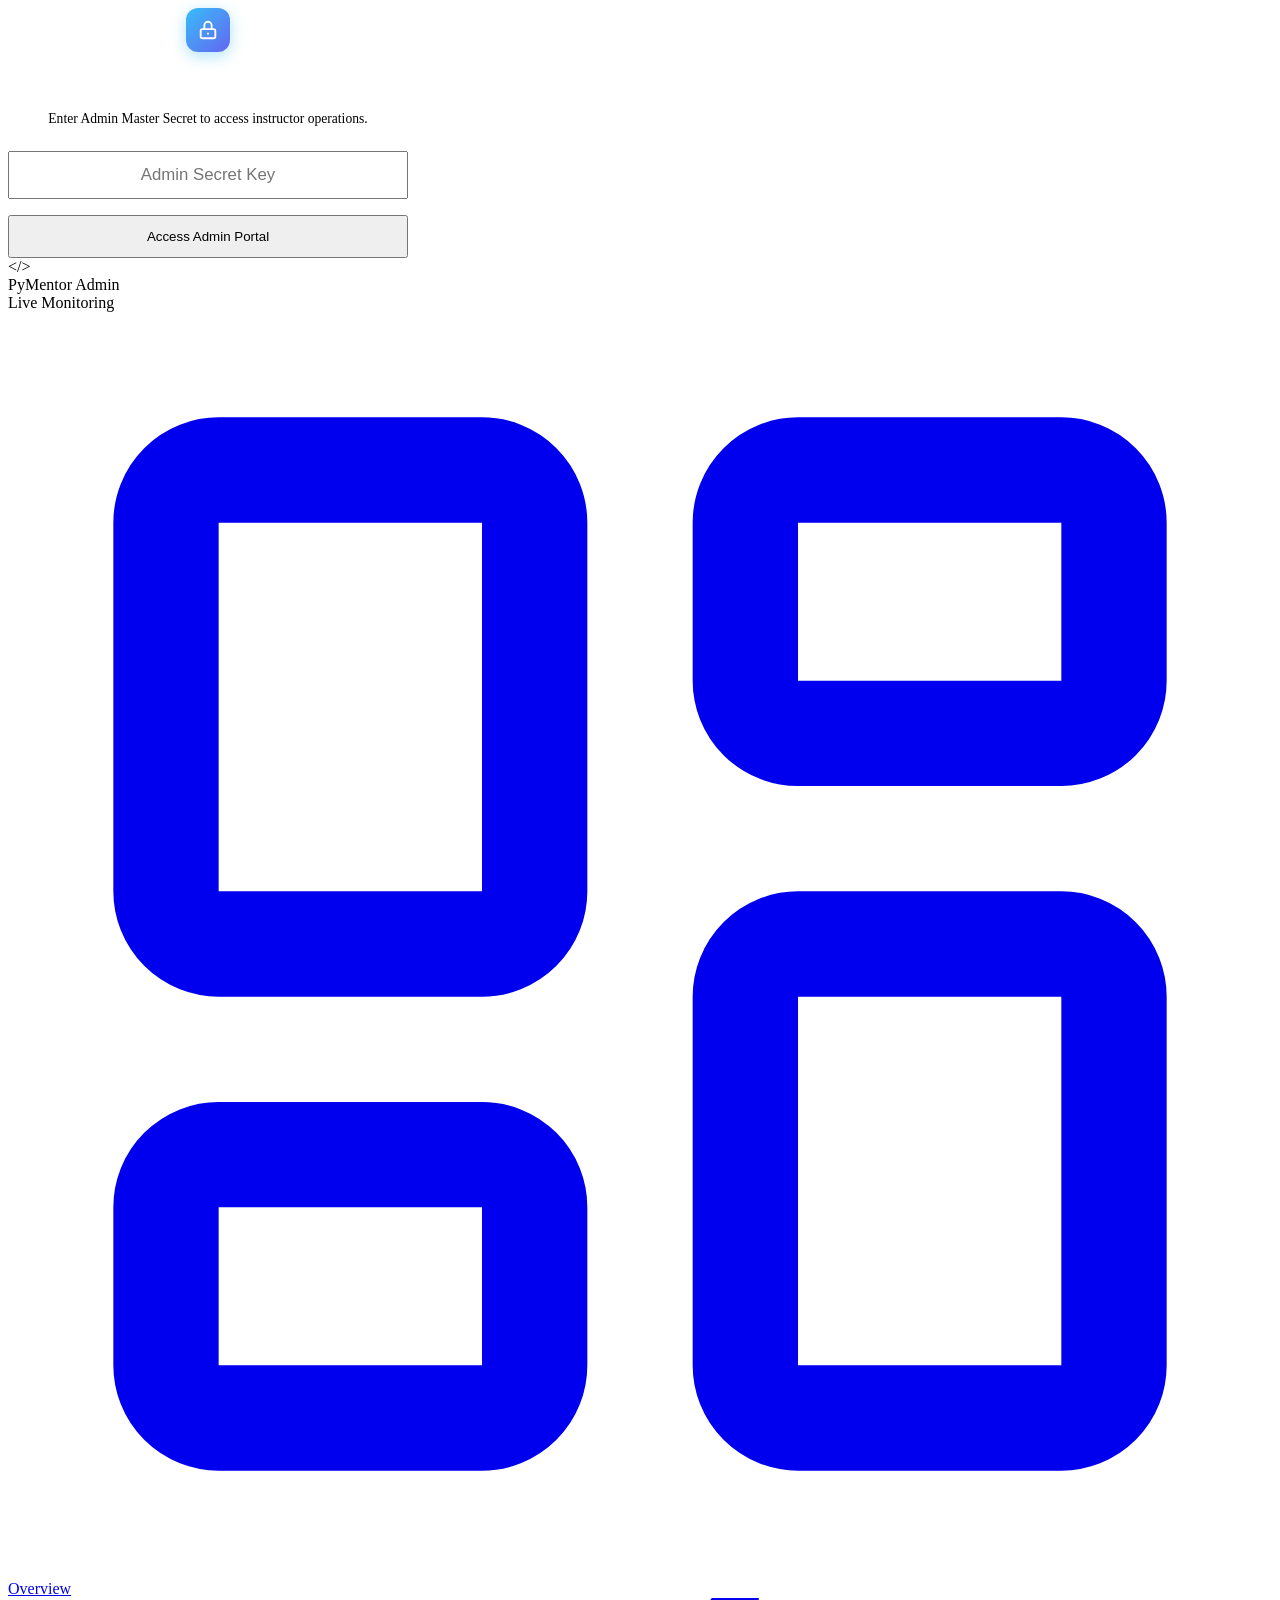
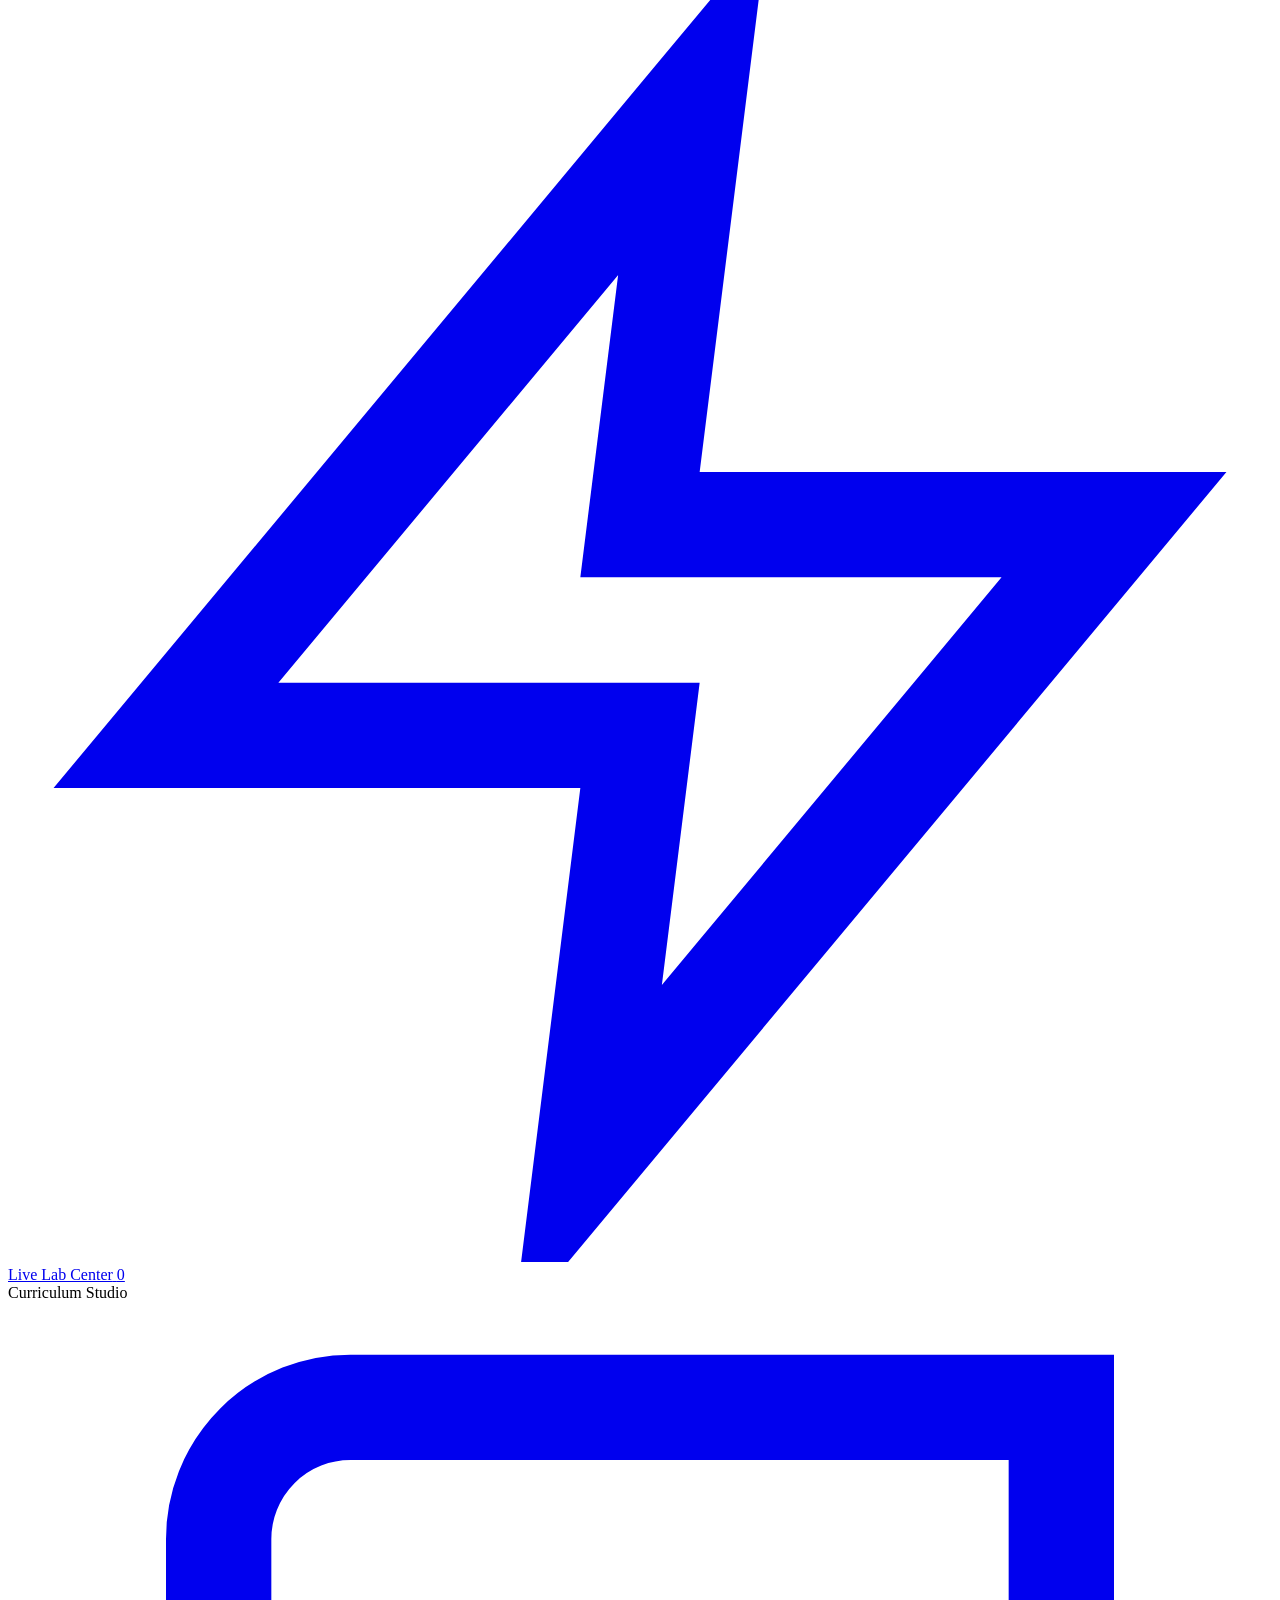
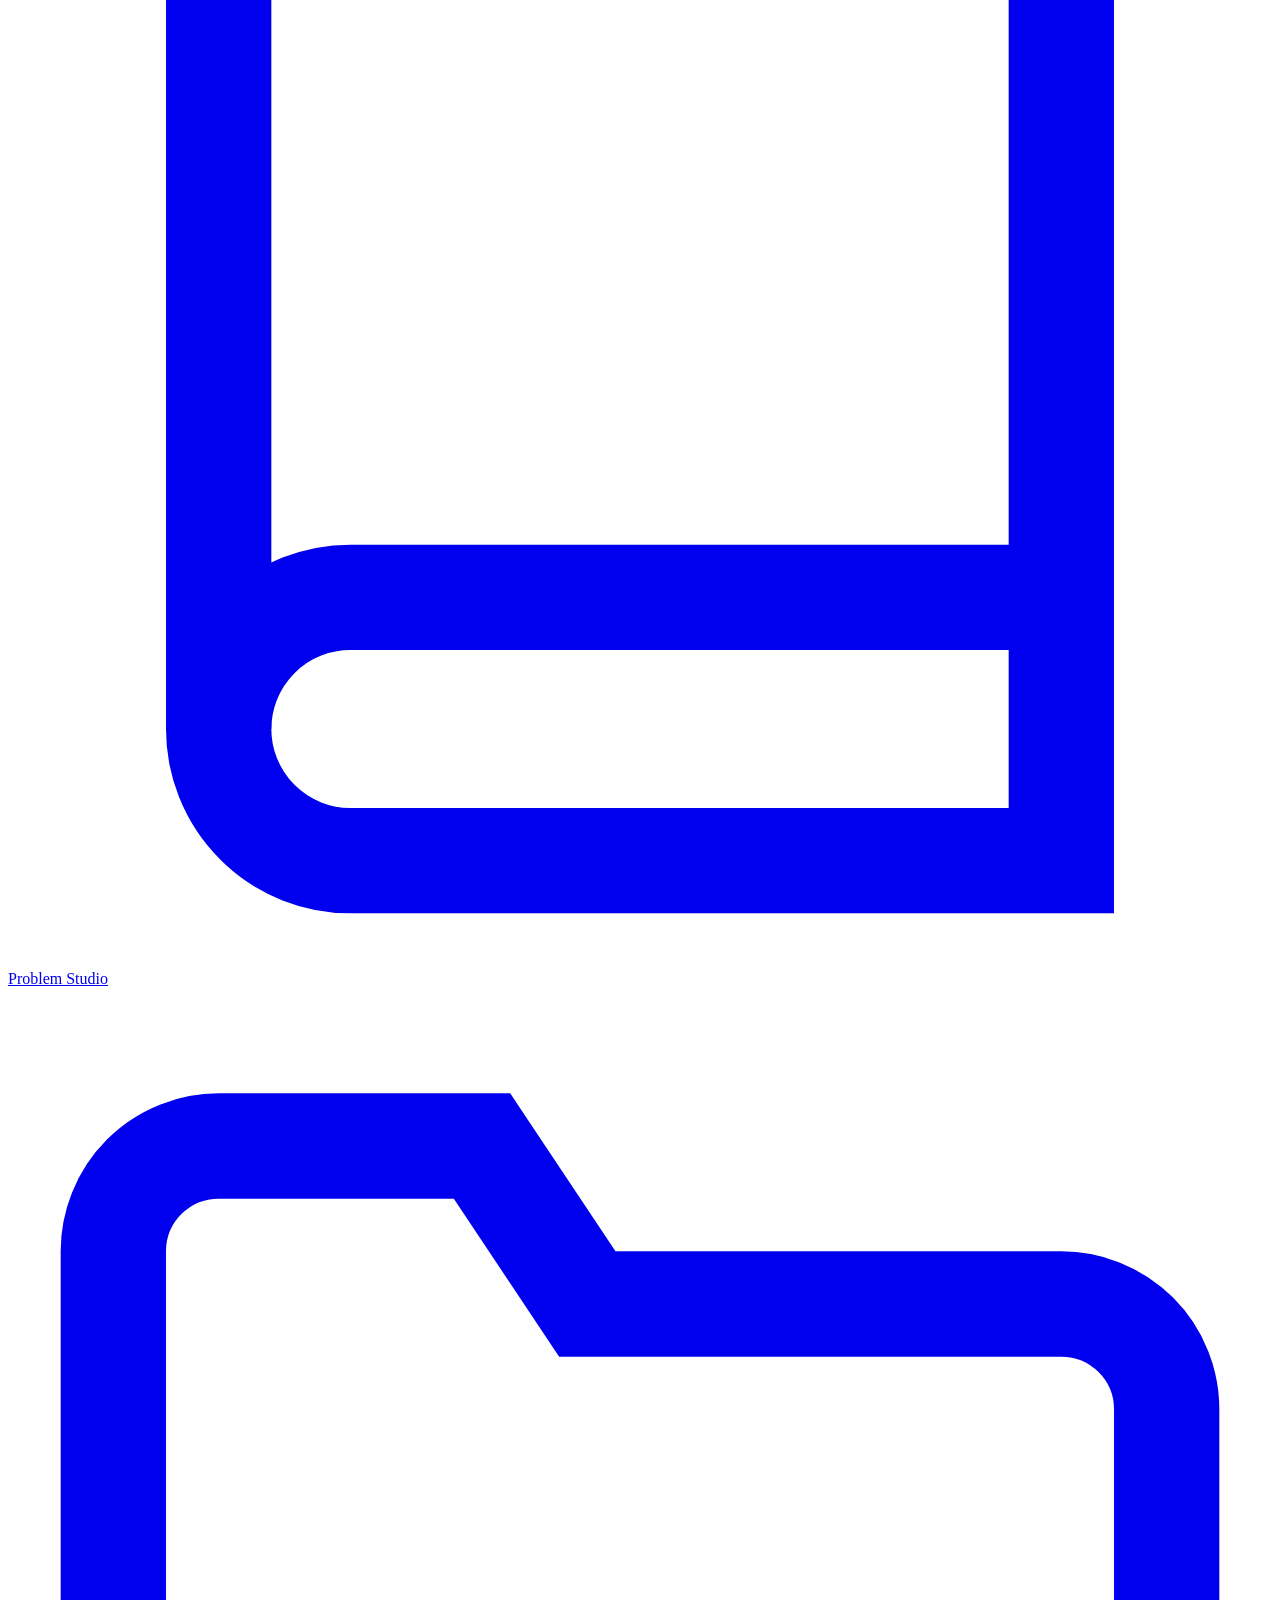
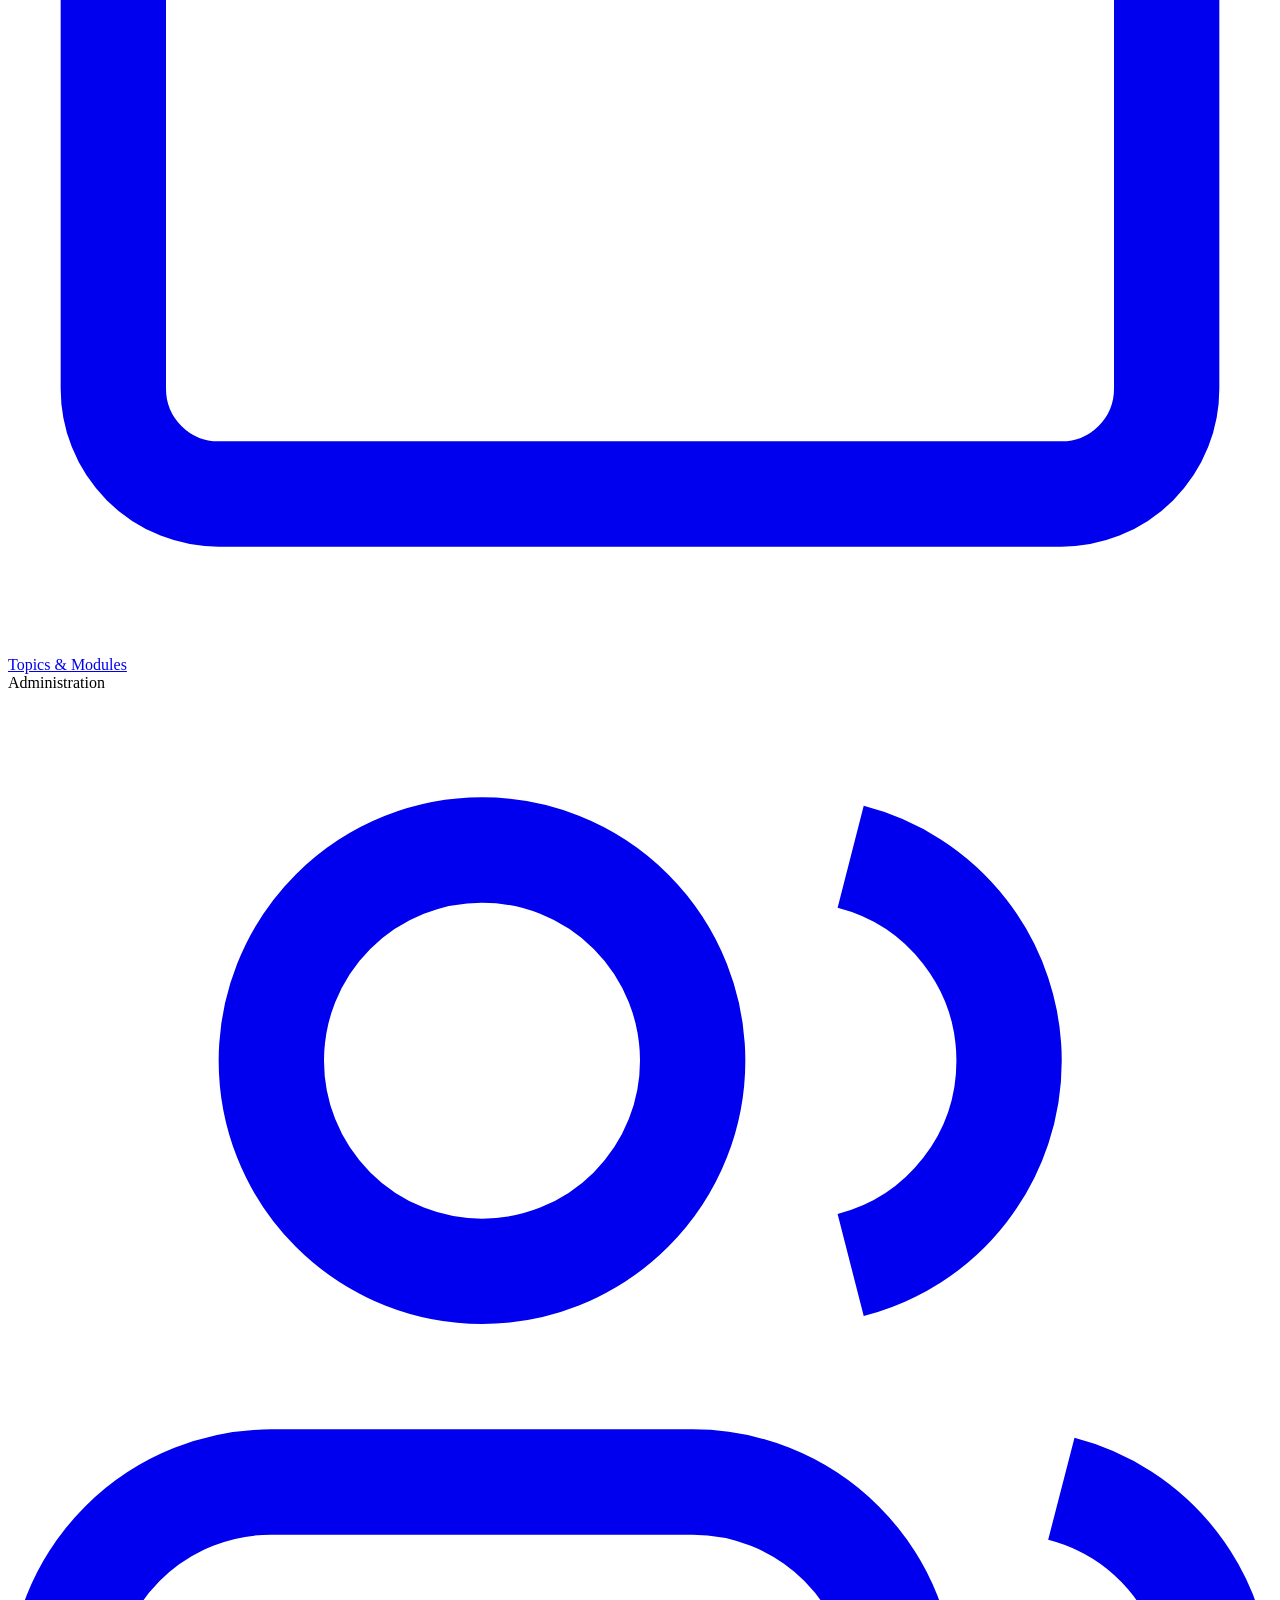
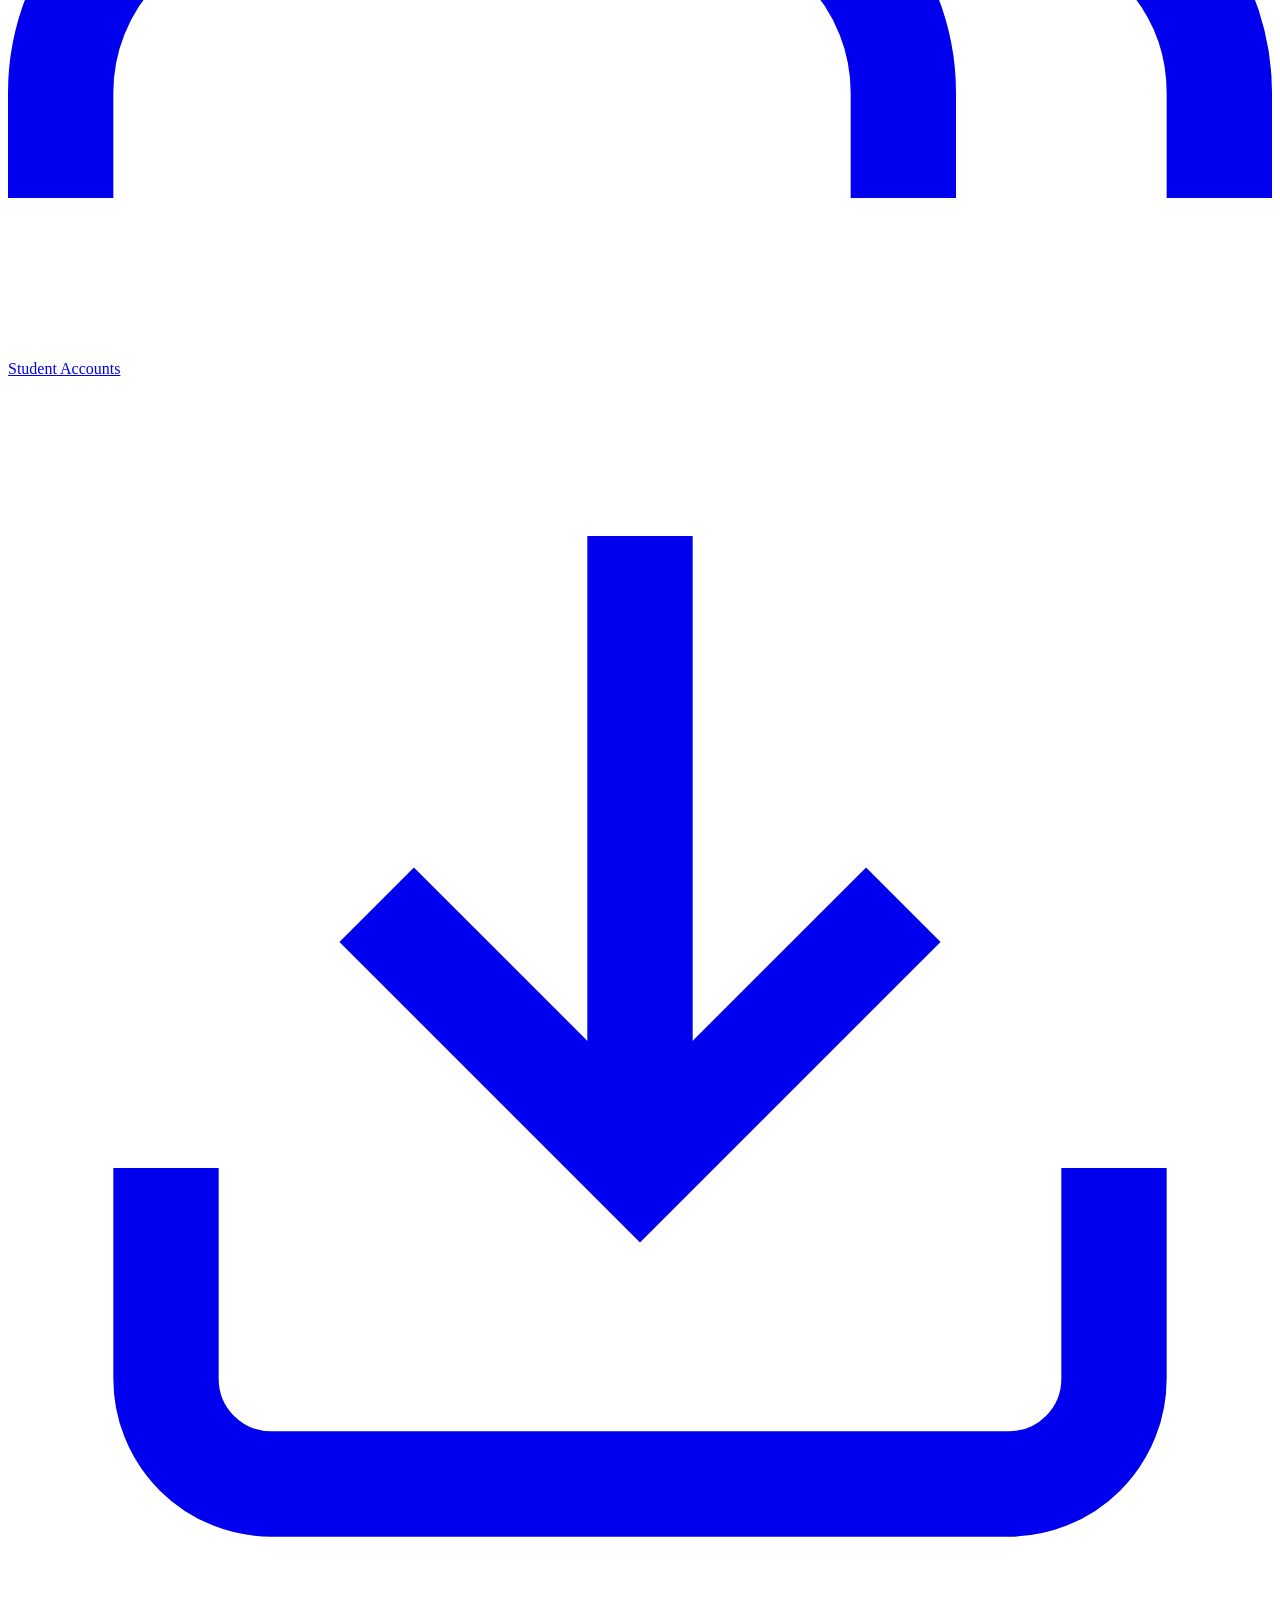
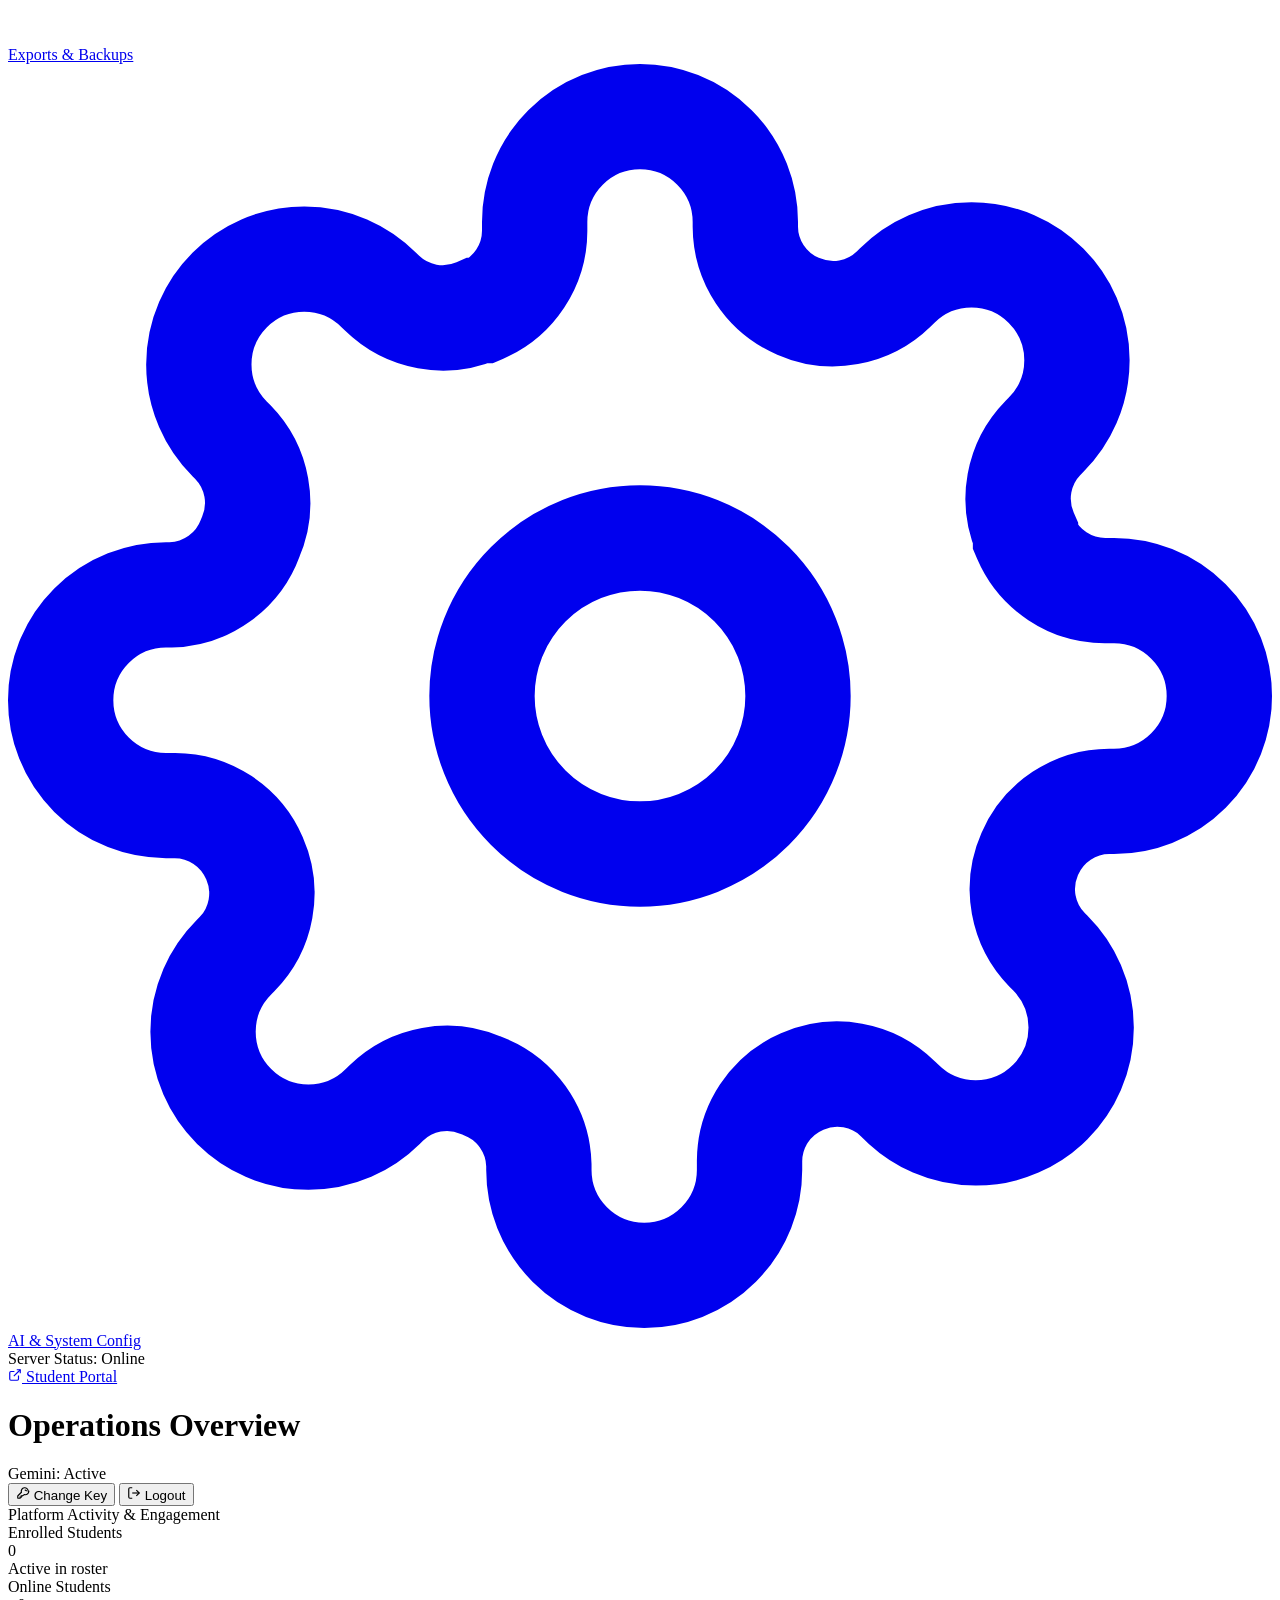
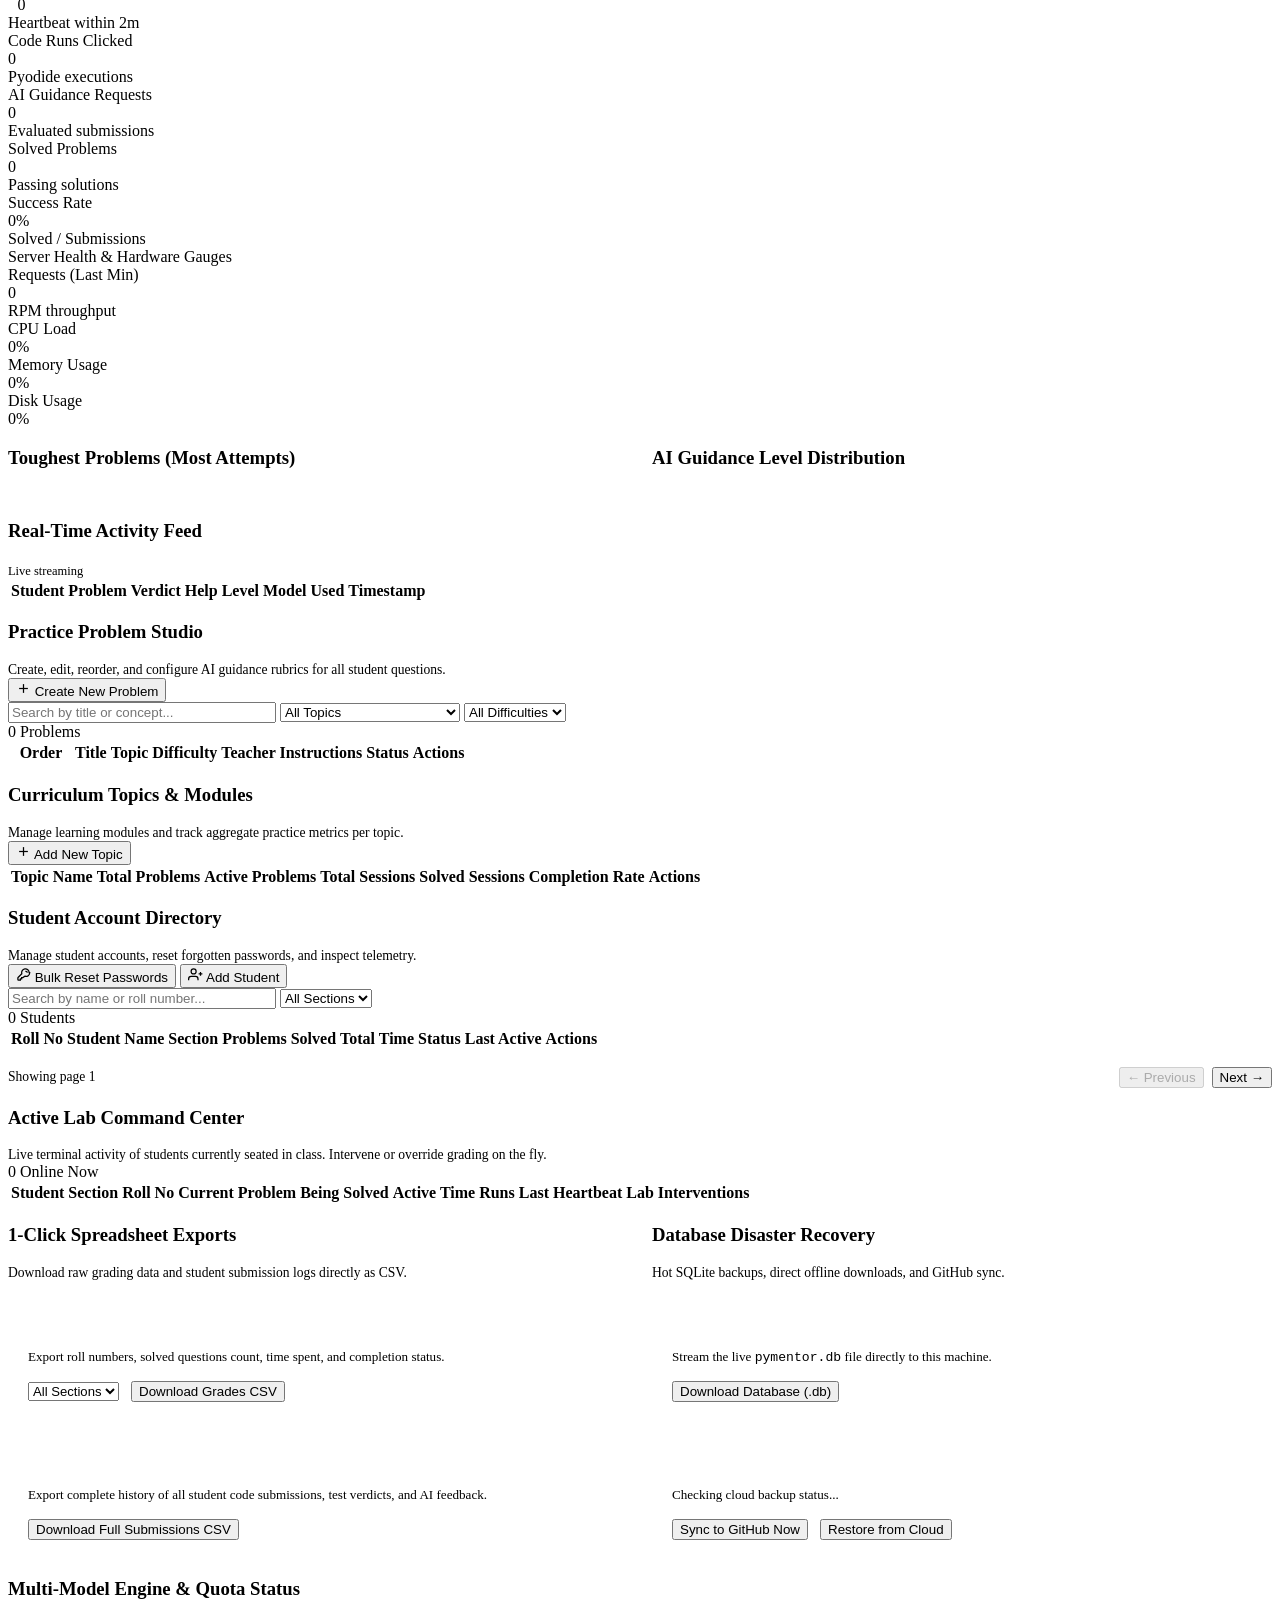
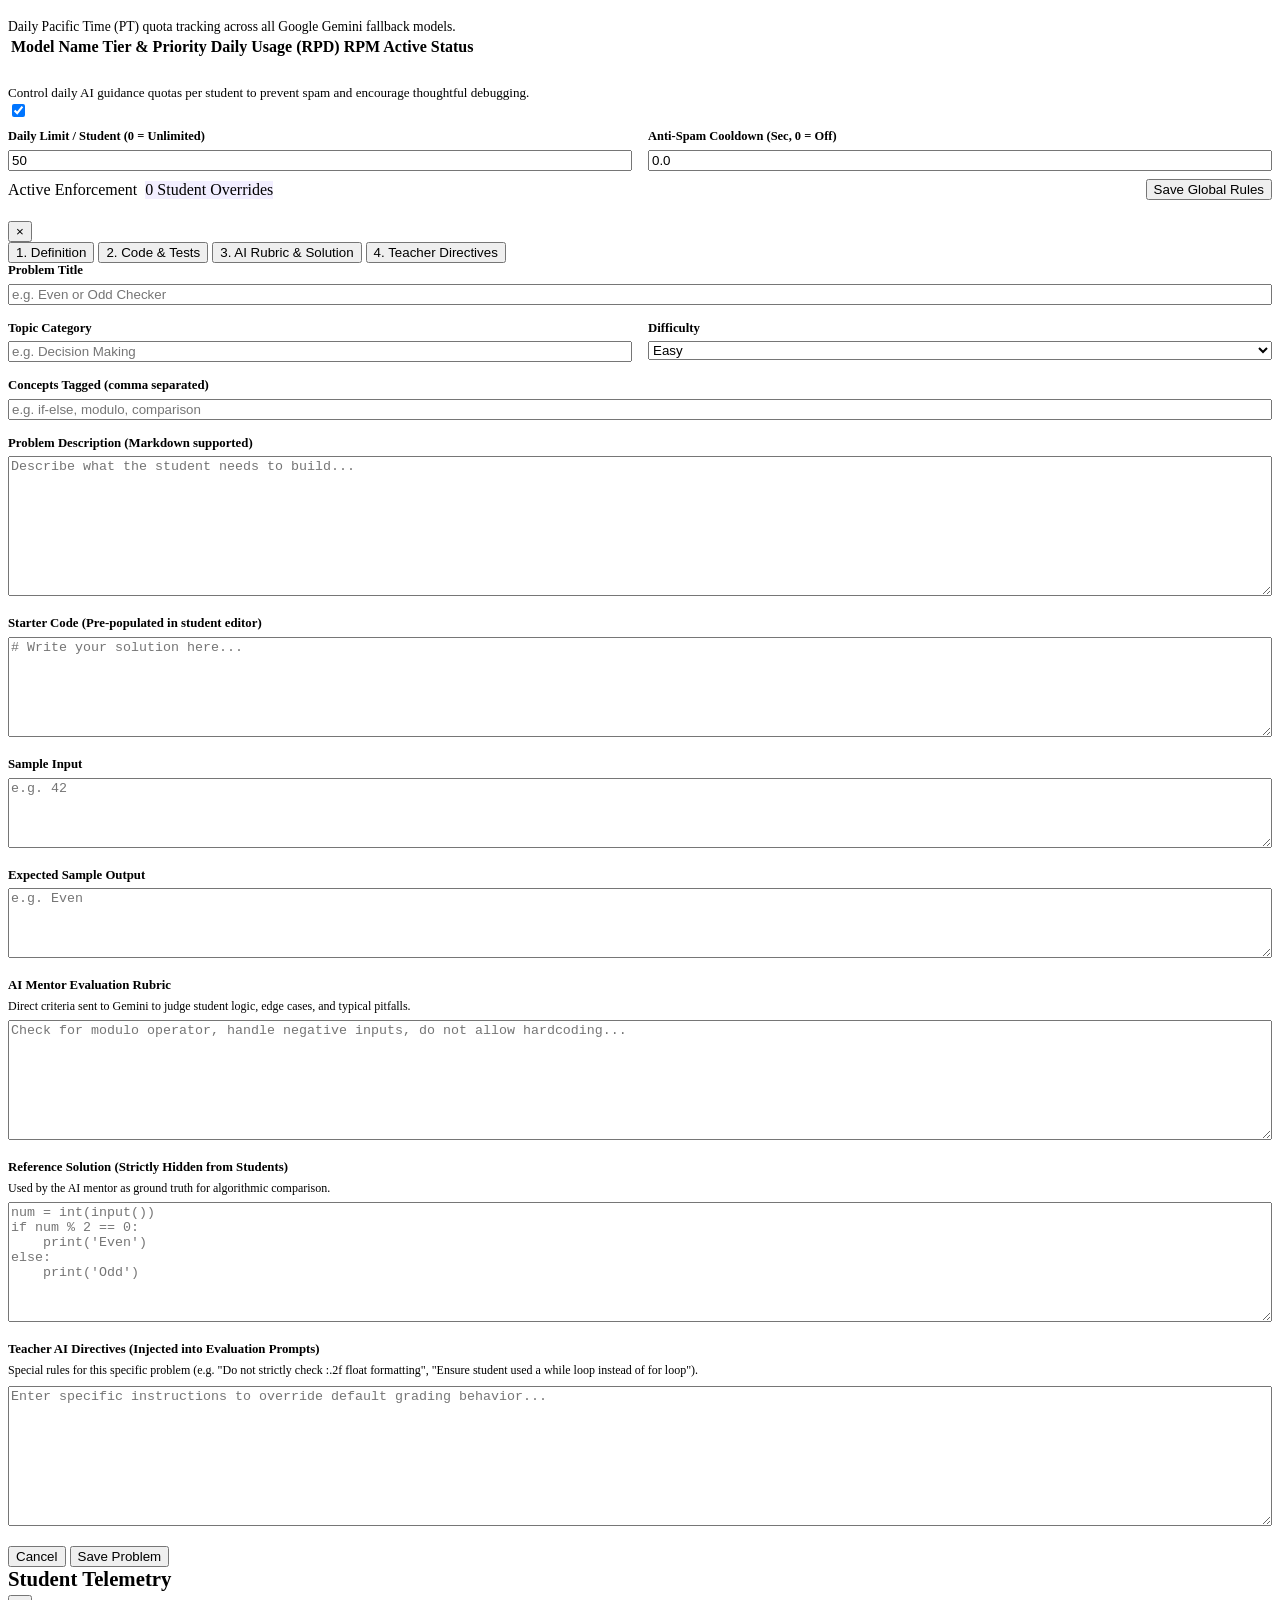
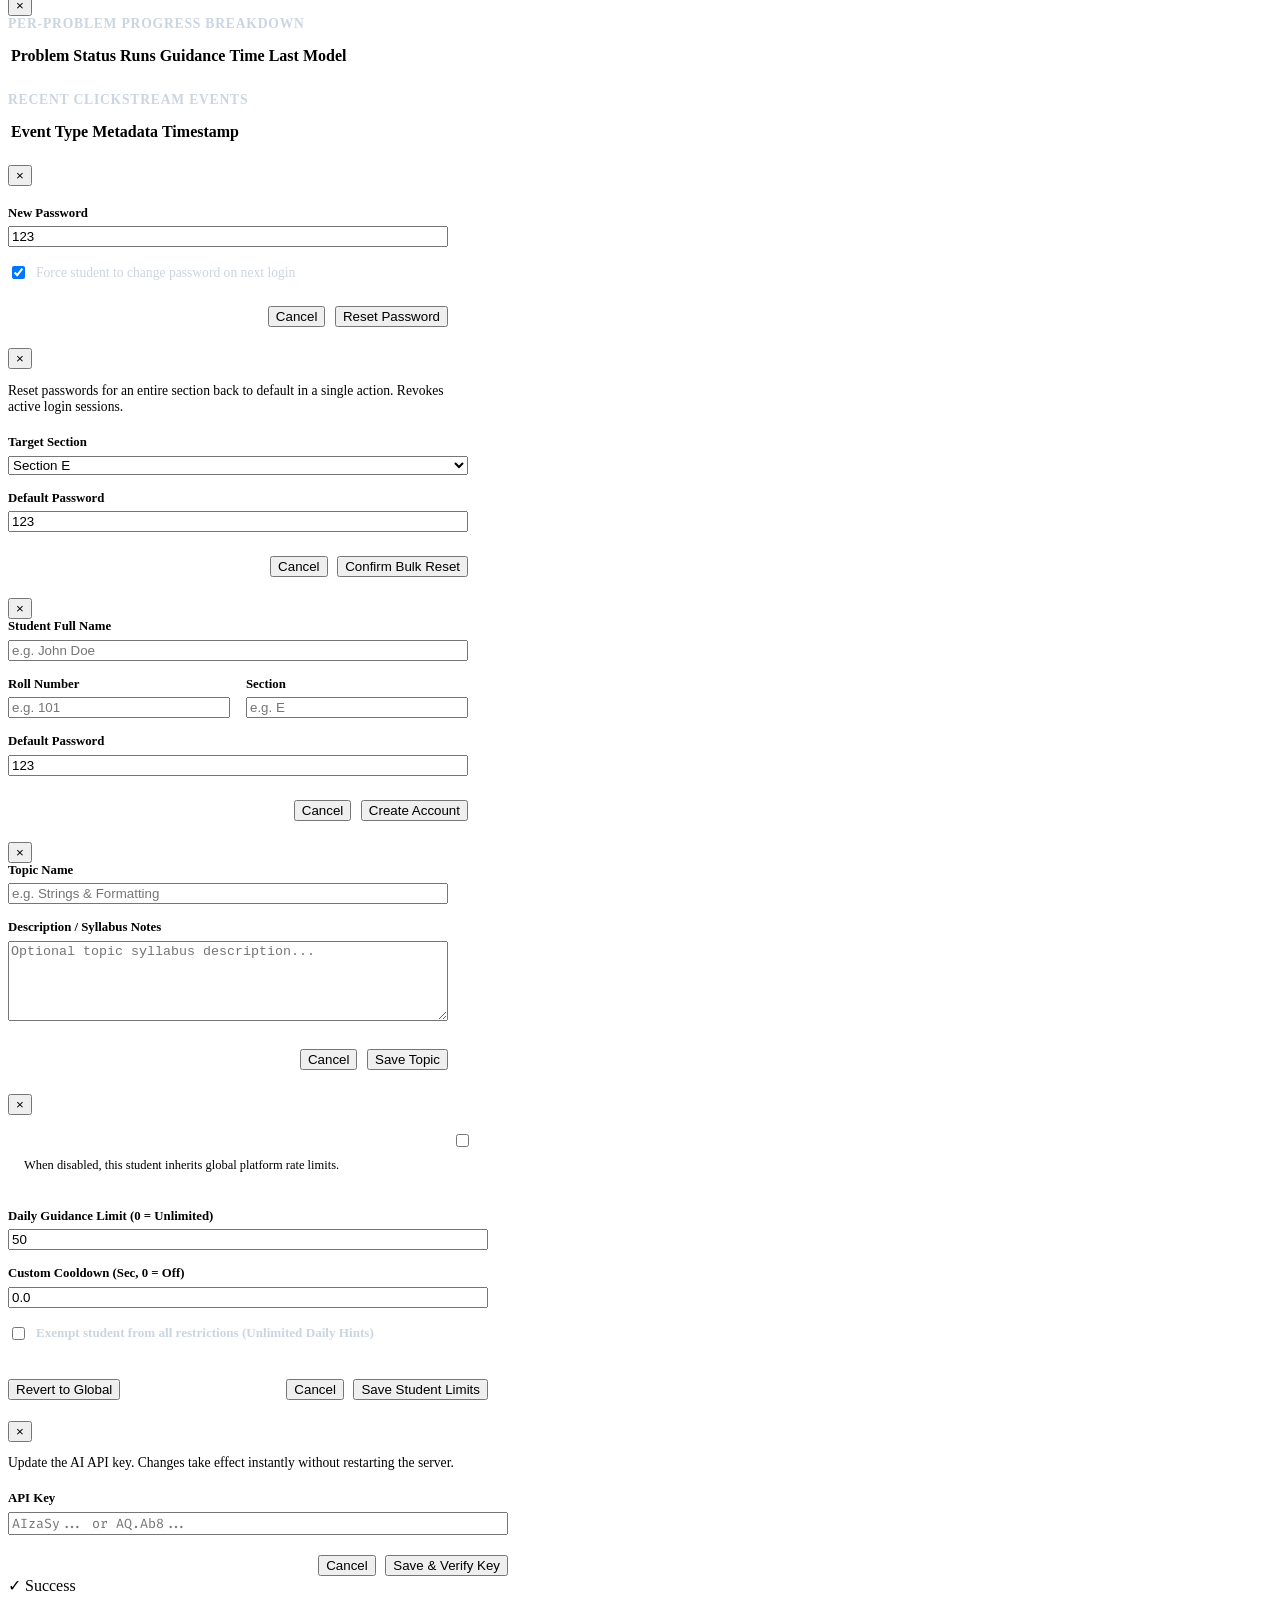
==== commit 44ca8771: "fix(core): restore submit cooldown, add backup recency check, remove raw sql API, and enhance markdo" ====
--- a/frontend/admin.html
+++ b/frontend/admin.html
@@ -558,18 +558,6 @@
                             </div>
                         </div>
 
-                        <!-- Direct SQL Maintenance Console -->
-                        <div class="panel" style="margin-bottom: 0;">
-                            <div class="panel-header">
-                                <h3 class="panel-title">Raw SQL Maintenance Console</h3>
-                            </div>
-                            <p style="color: var(--admin-text-muted); font-size: 0.82rem; margin: 0 0 0.75rem;">Direct SQLite queries against <code style="color: var(--admin-cyan);">pymentor.db</code> for advanced diagnostics.</p>
-                            <textarea id="rawSqlQueryInput" class="textarea-control" placeholder="SELECT * FROM students LIMIT 5;" style="width: 100%; box-sizing: border-box; height: 90px; margin-bottom: 0.75rem;"></textarea>
-                            <div style="display: flex; justify-content: flex-end; gap: 0.5rem;">
-                                <button id="btnExecuteSql" class="btn btn-secondary btn-sm">Execute Query</button>
-                            </div>
-                            <div id="sqlResultsArea" style="margin-top: 1rem; max-height: 200px; overflow-y: auto; font-family: 'Fira Code', monospace; font-size: 0.8rem;"></div>
-                        </div>
                     </div>
                 </section>
 
@@ -933,6 +921,6 @@
         <span id="adminToastMsg">Success</span>
     </div>
 
-    <script type="module" src="/js/admin.js?v=3.0"></script>
+    <script type="module" src="/js/admin.js?v=3.1"></script>
 </body>
 </html>
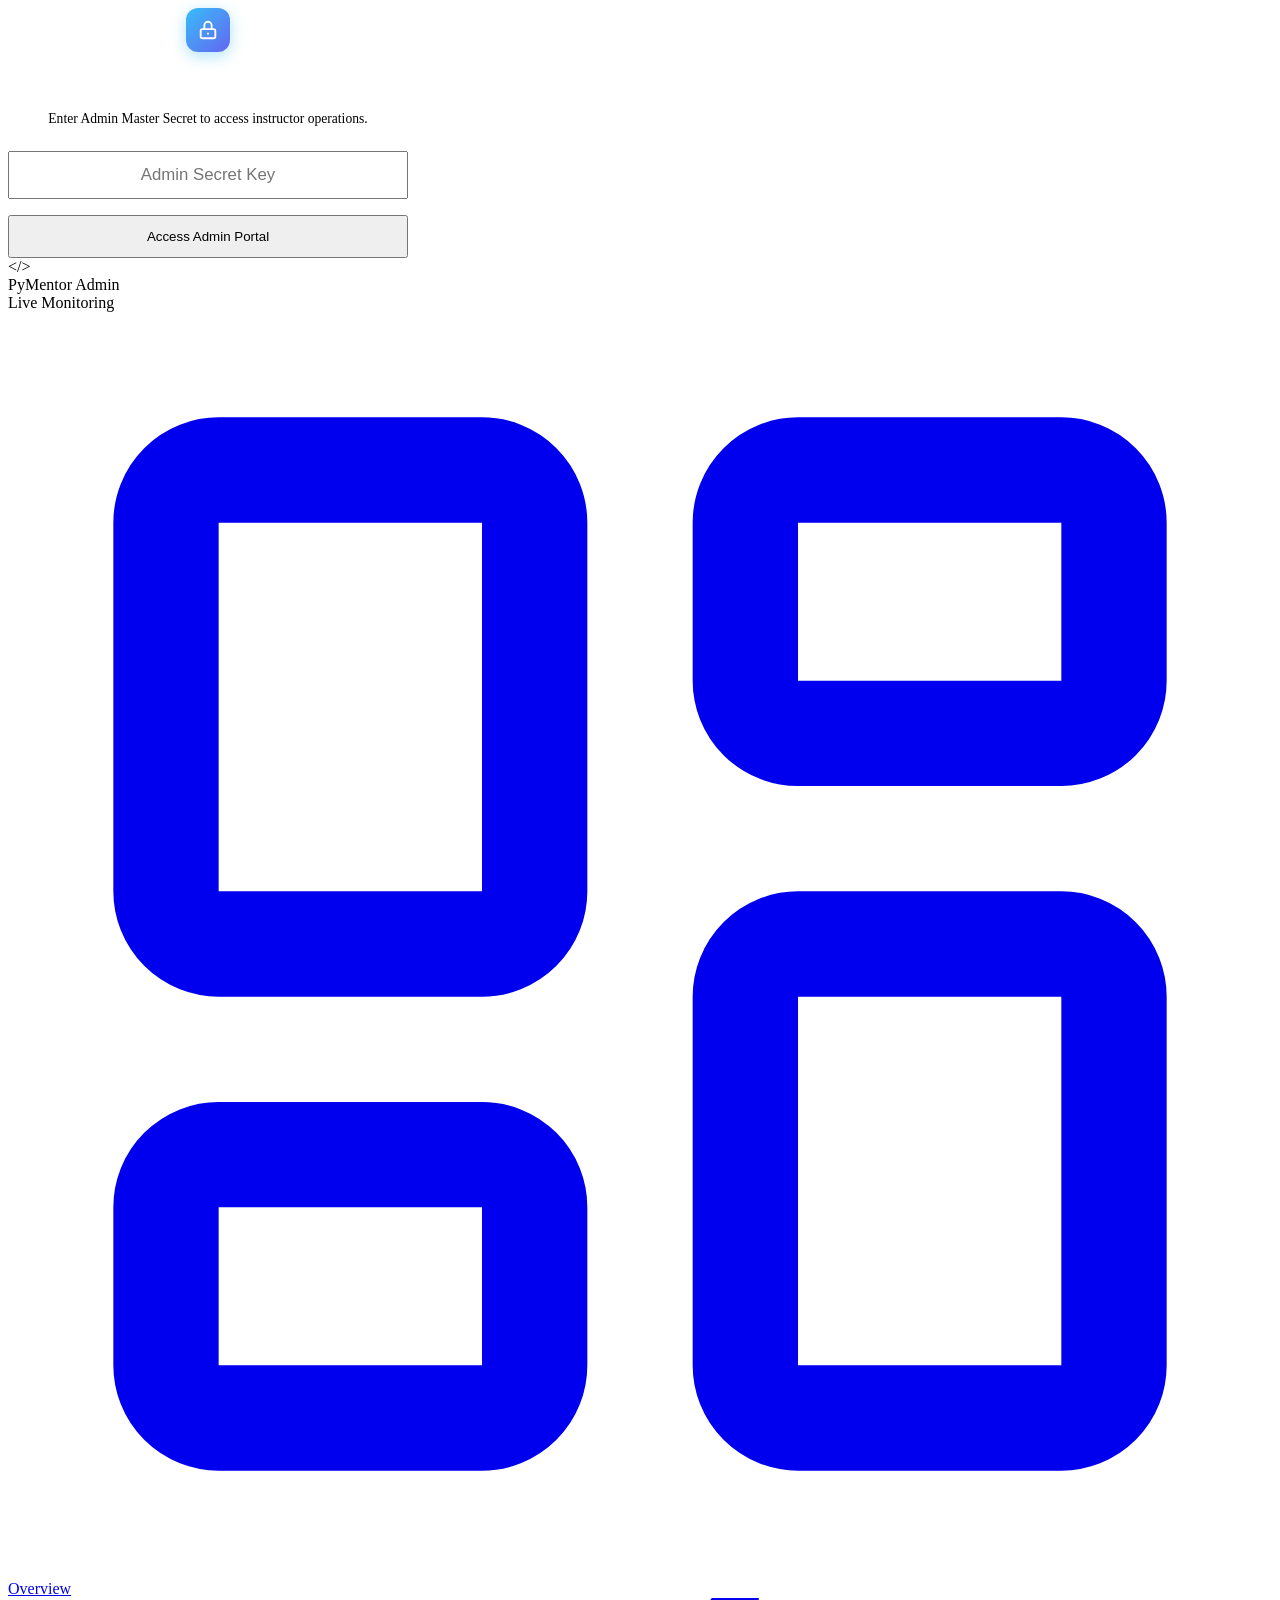
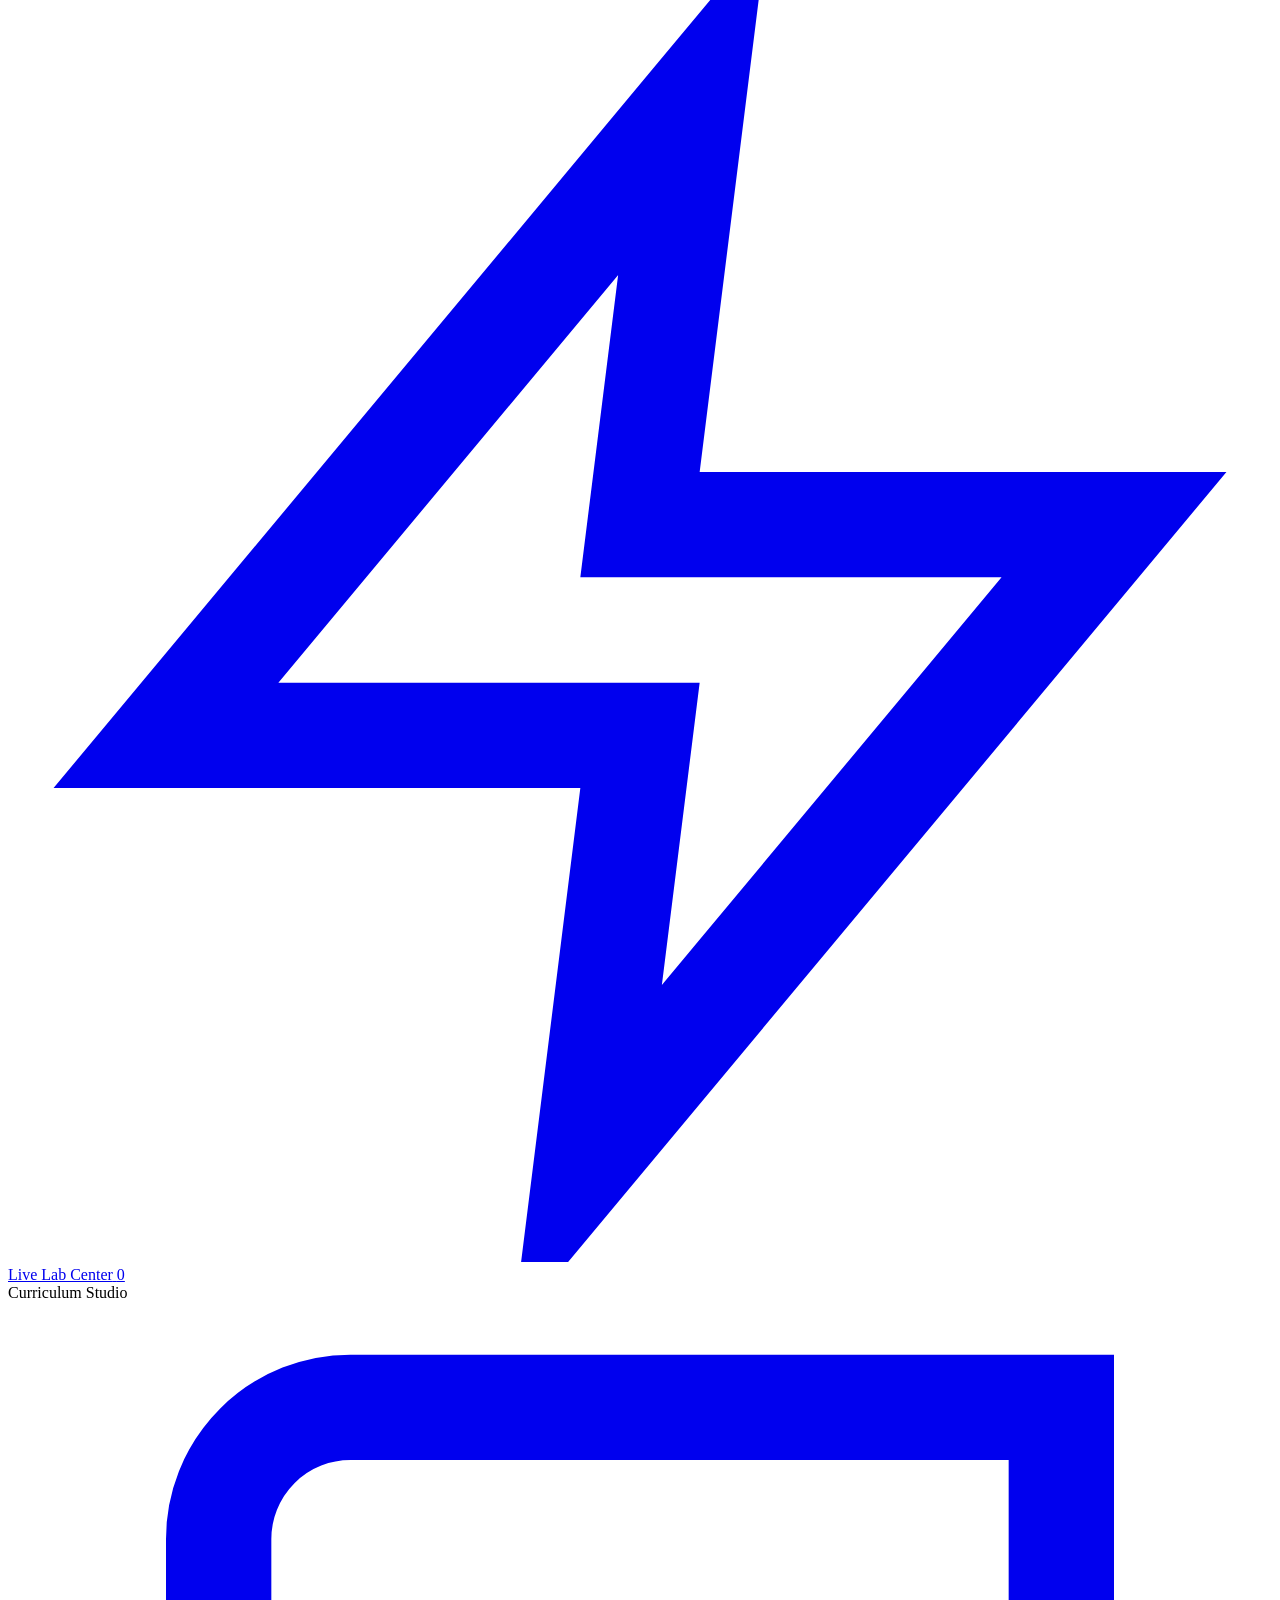
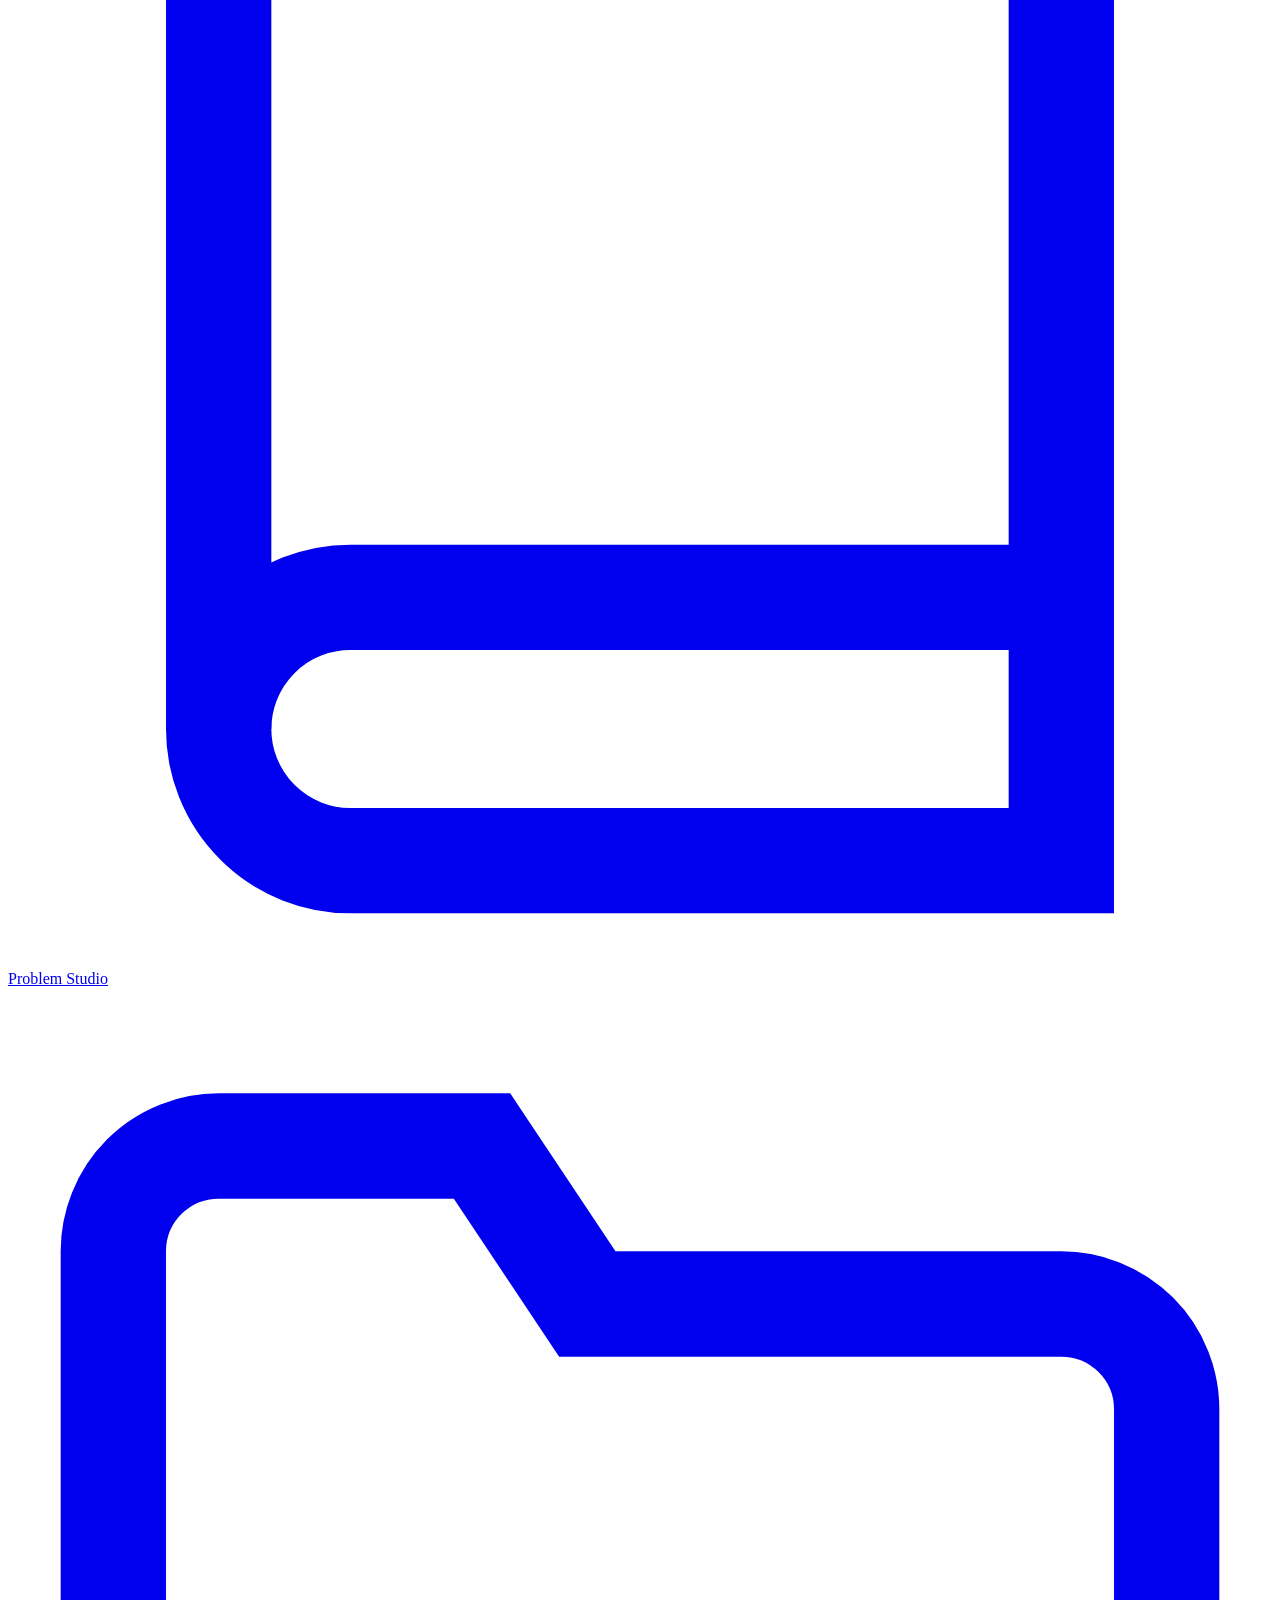
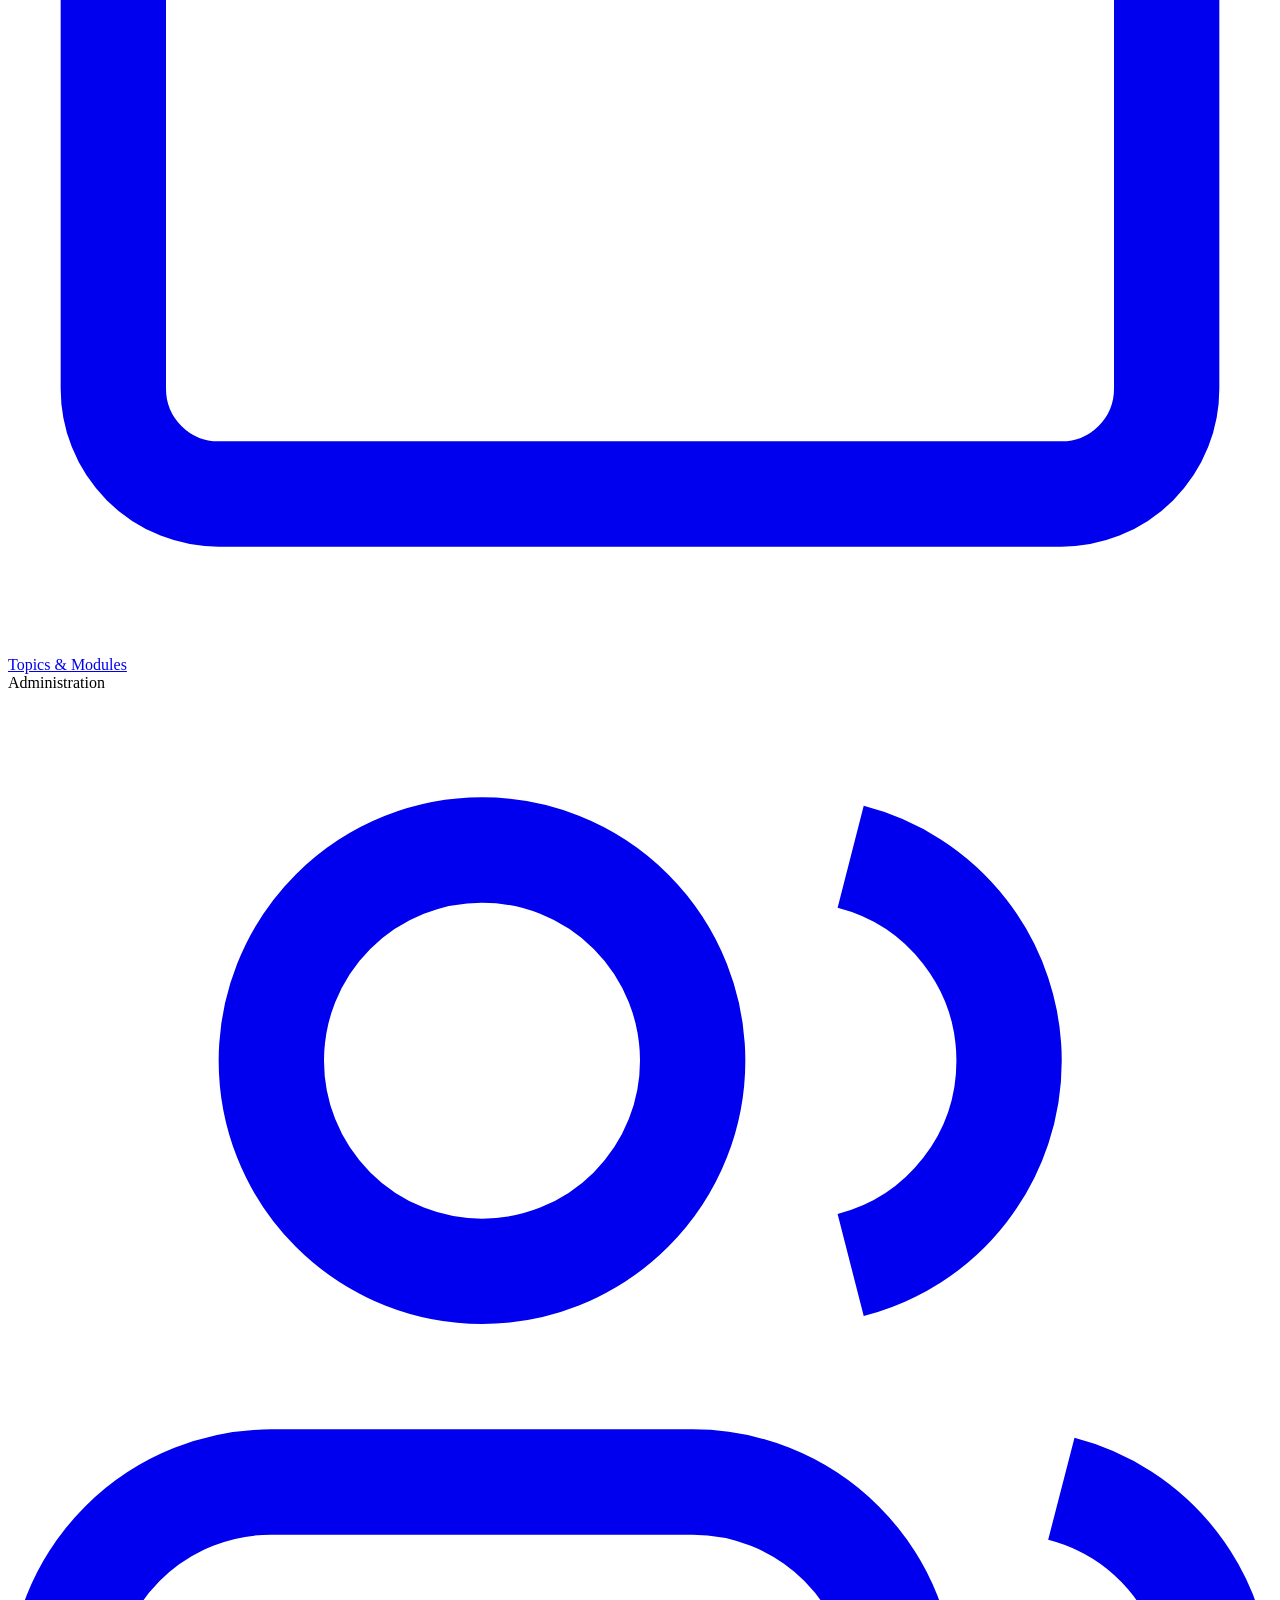
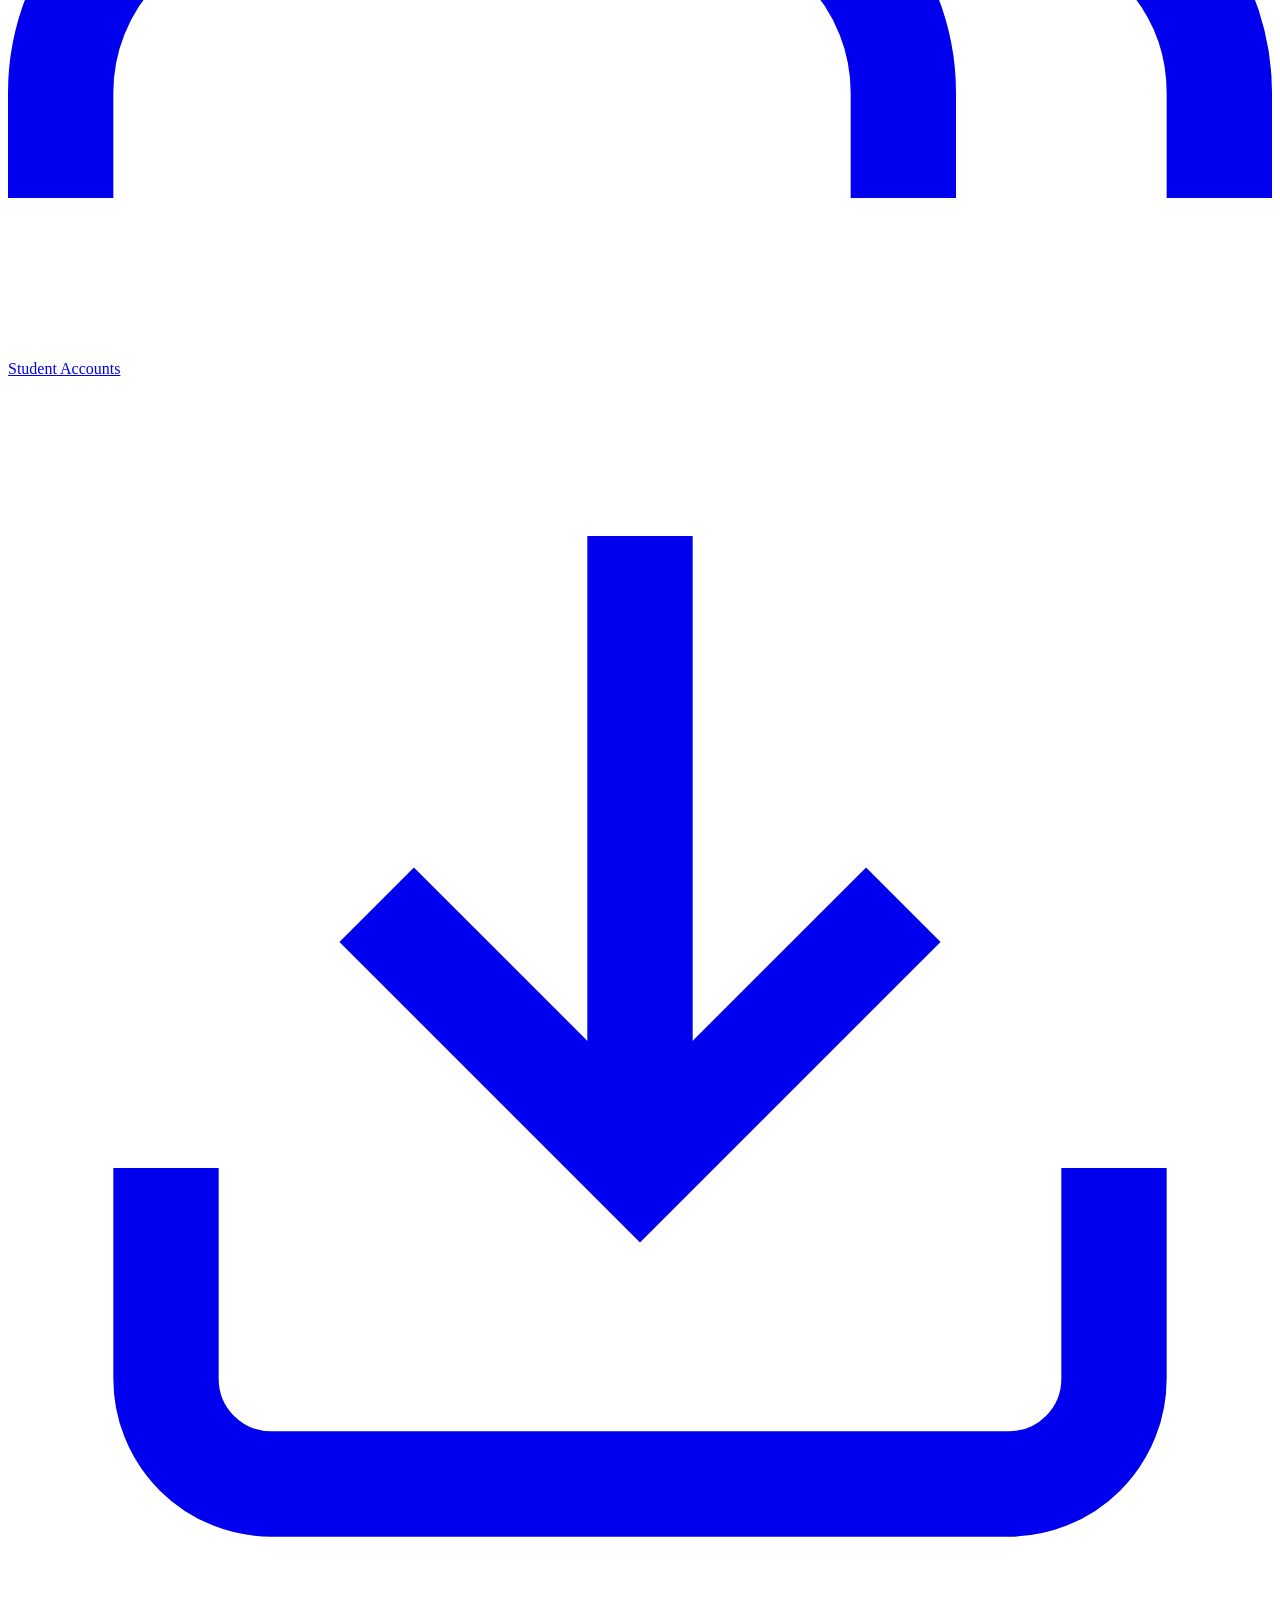
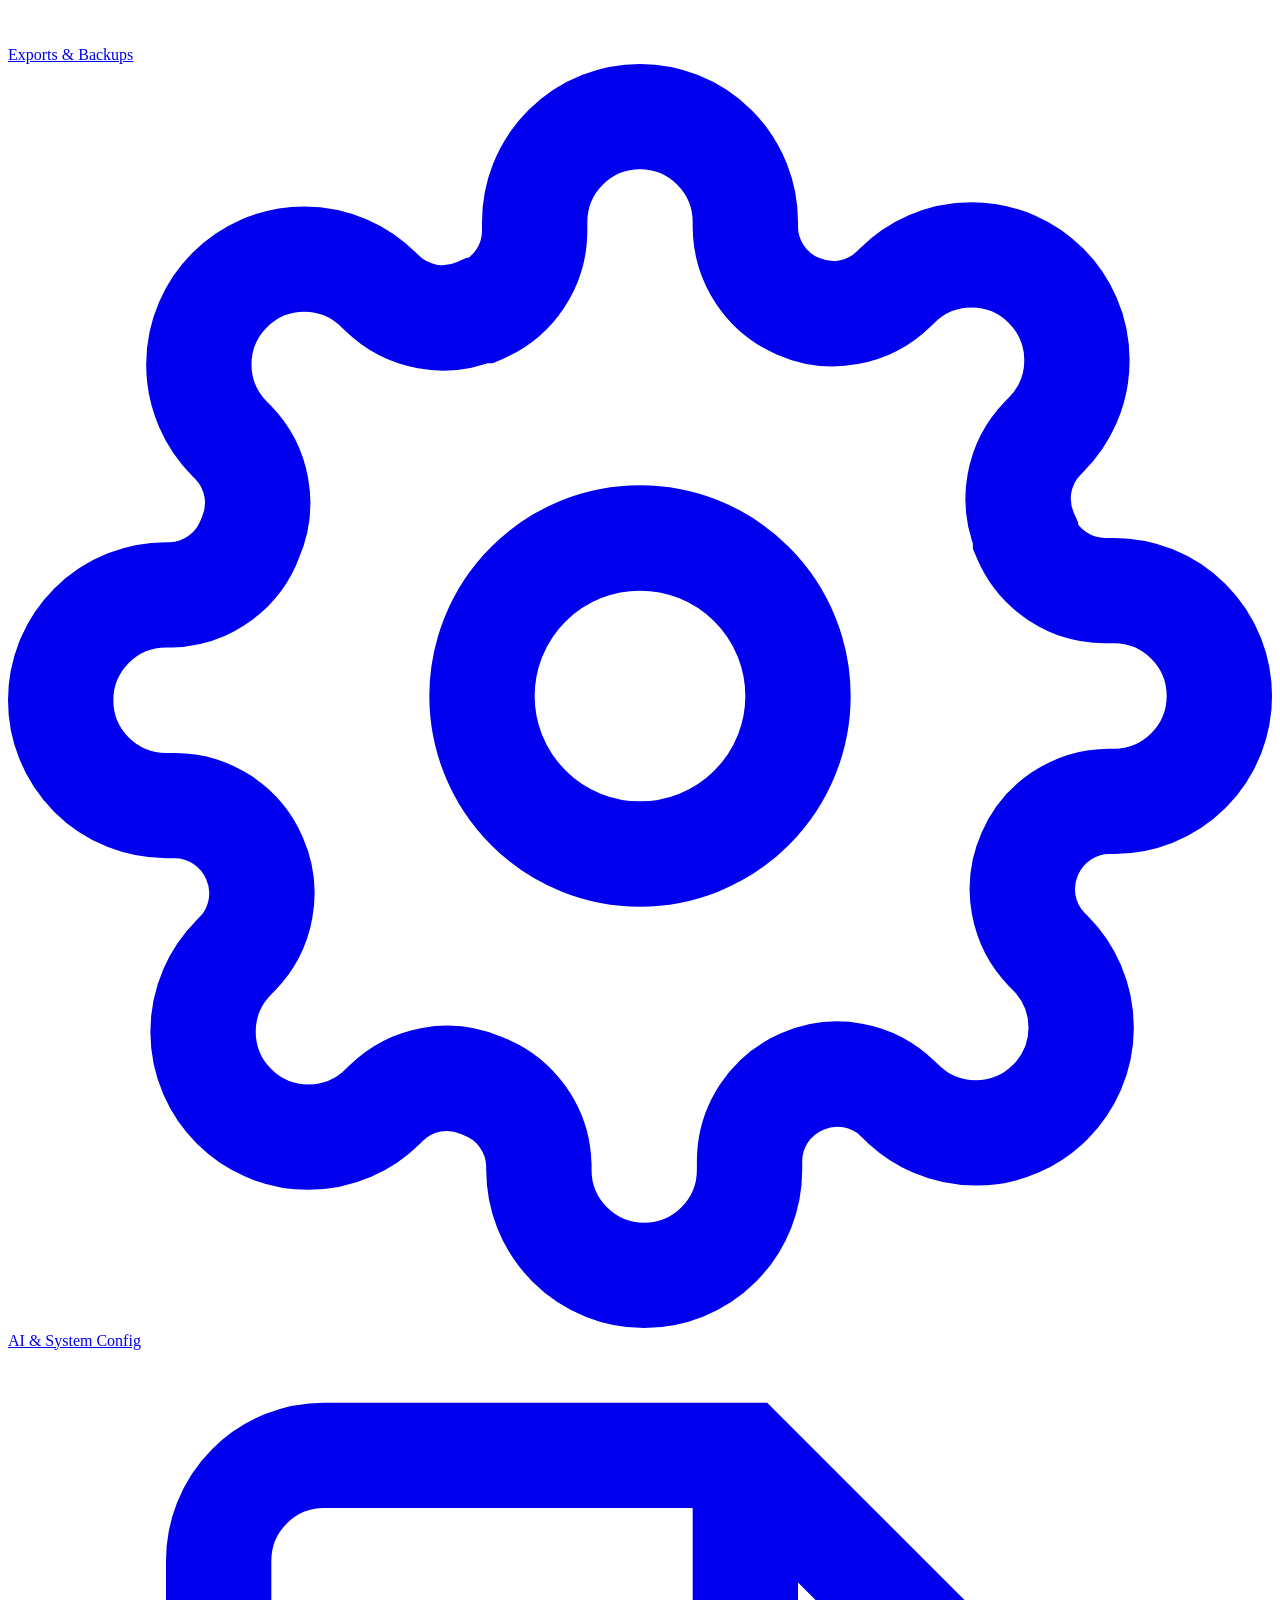
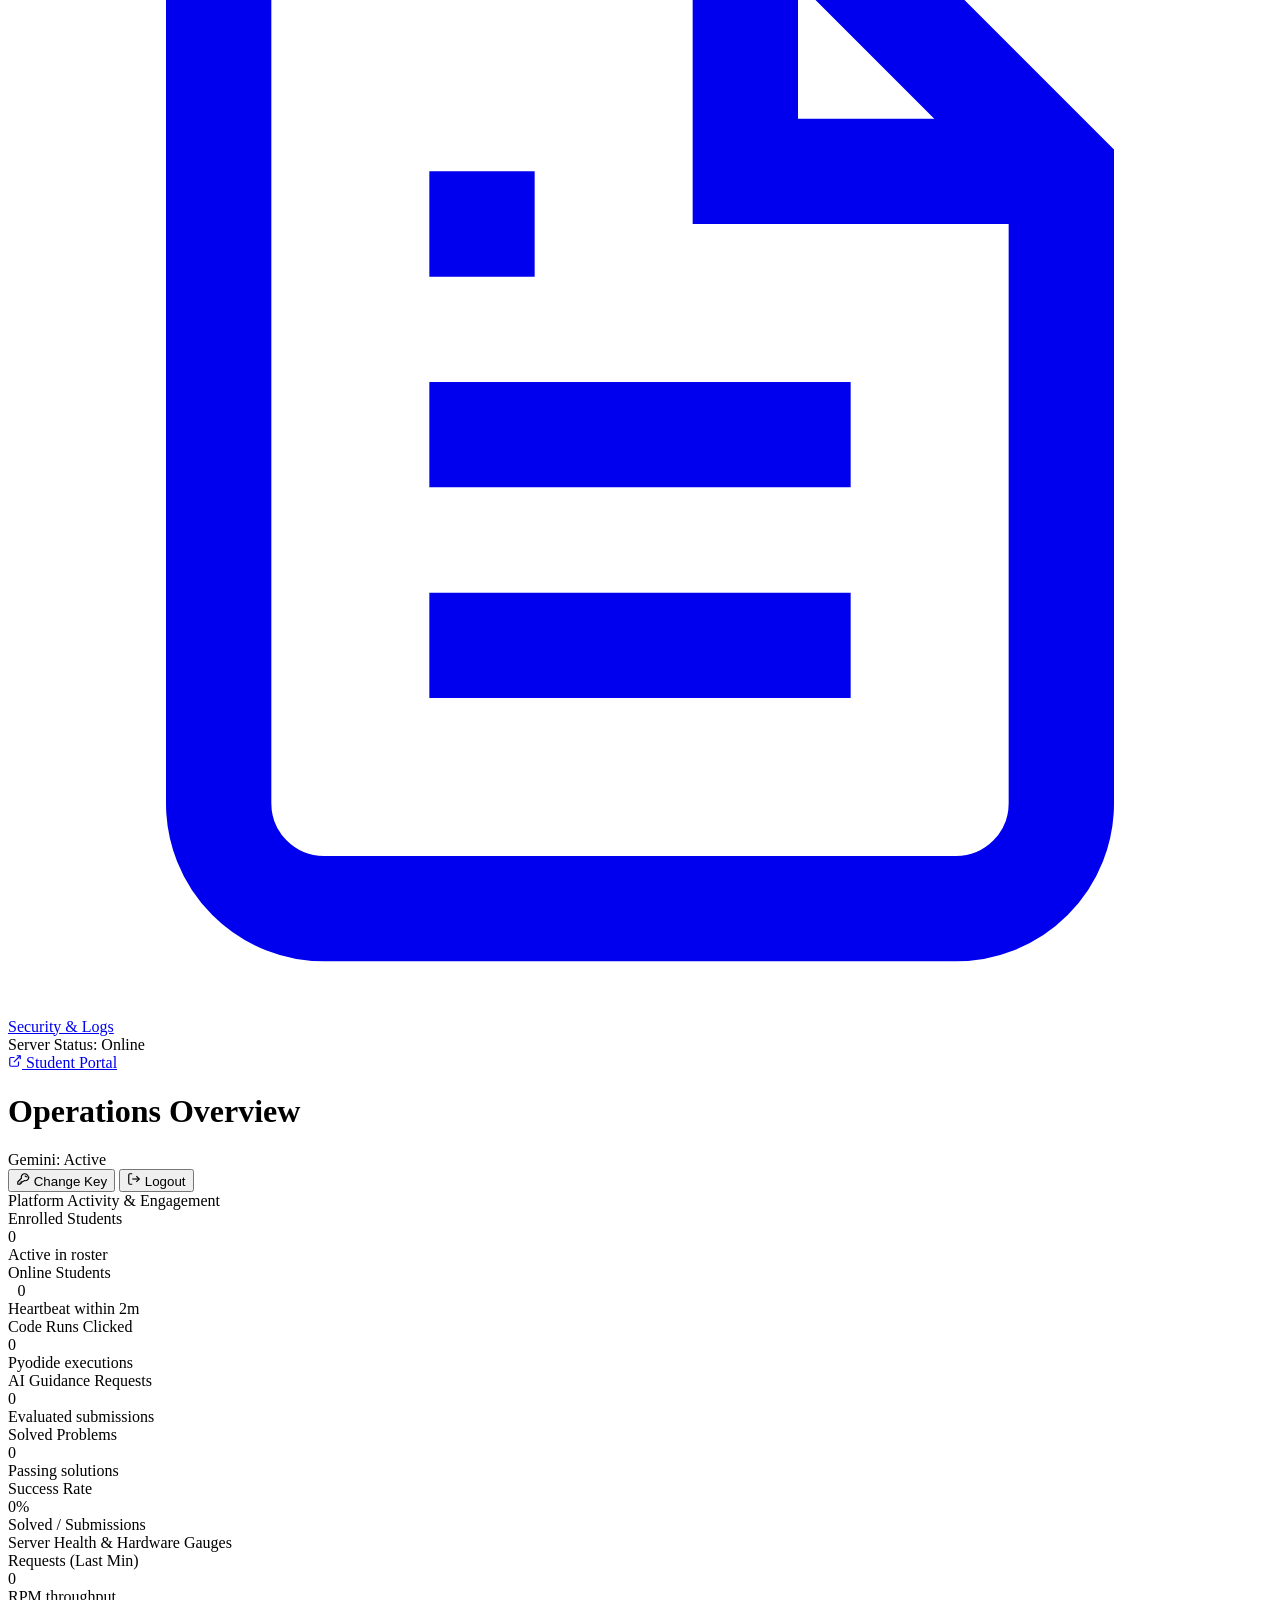
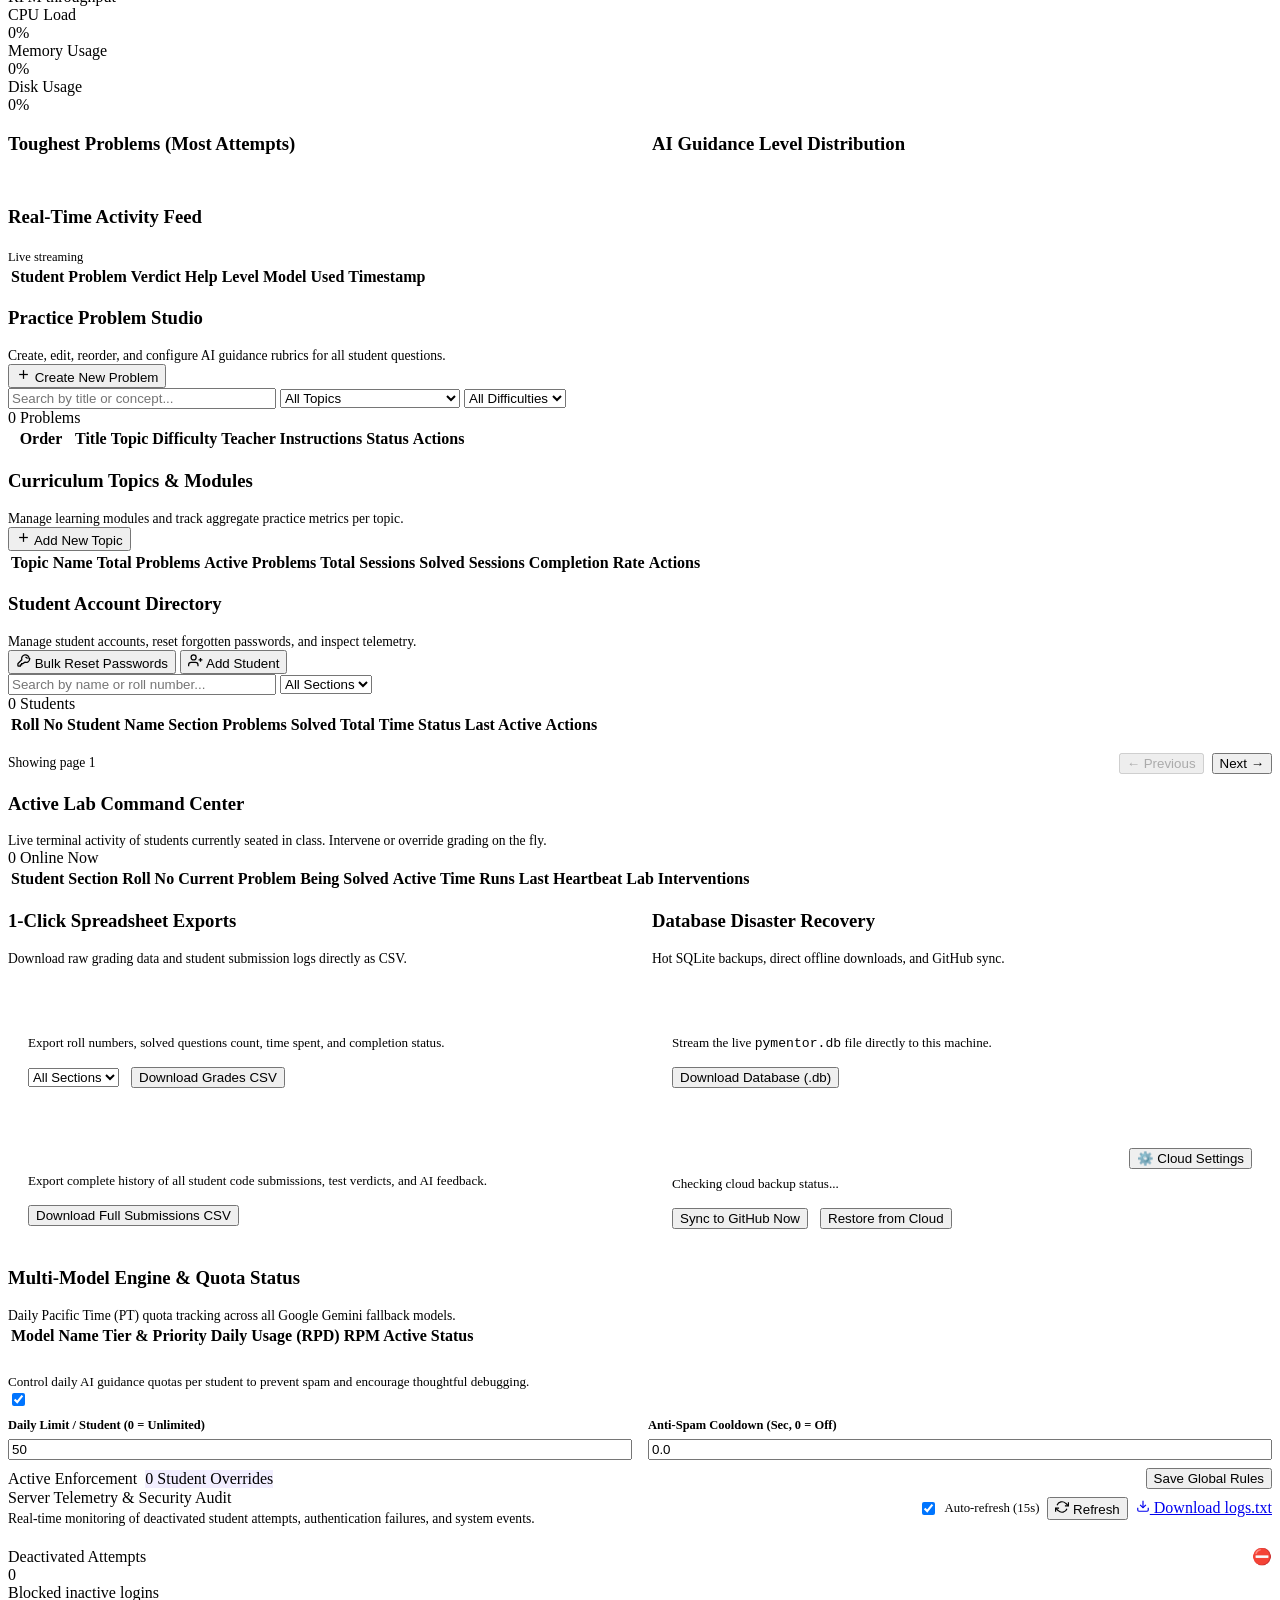
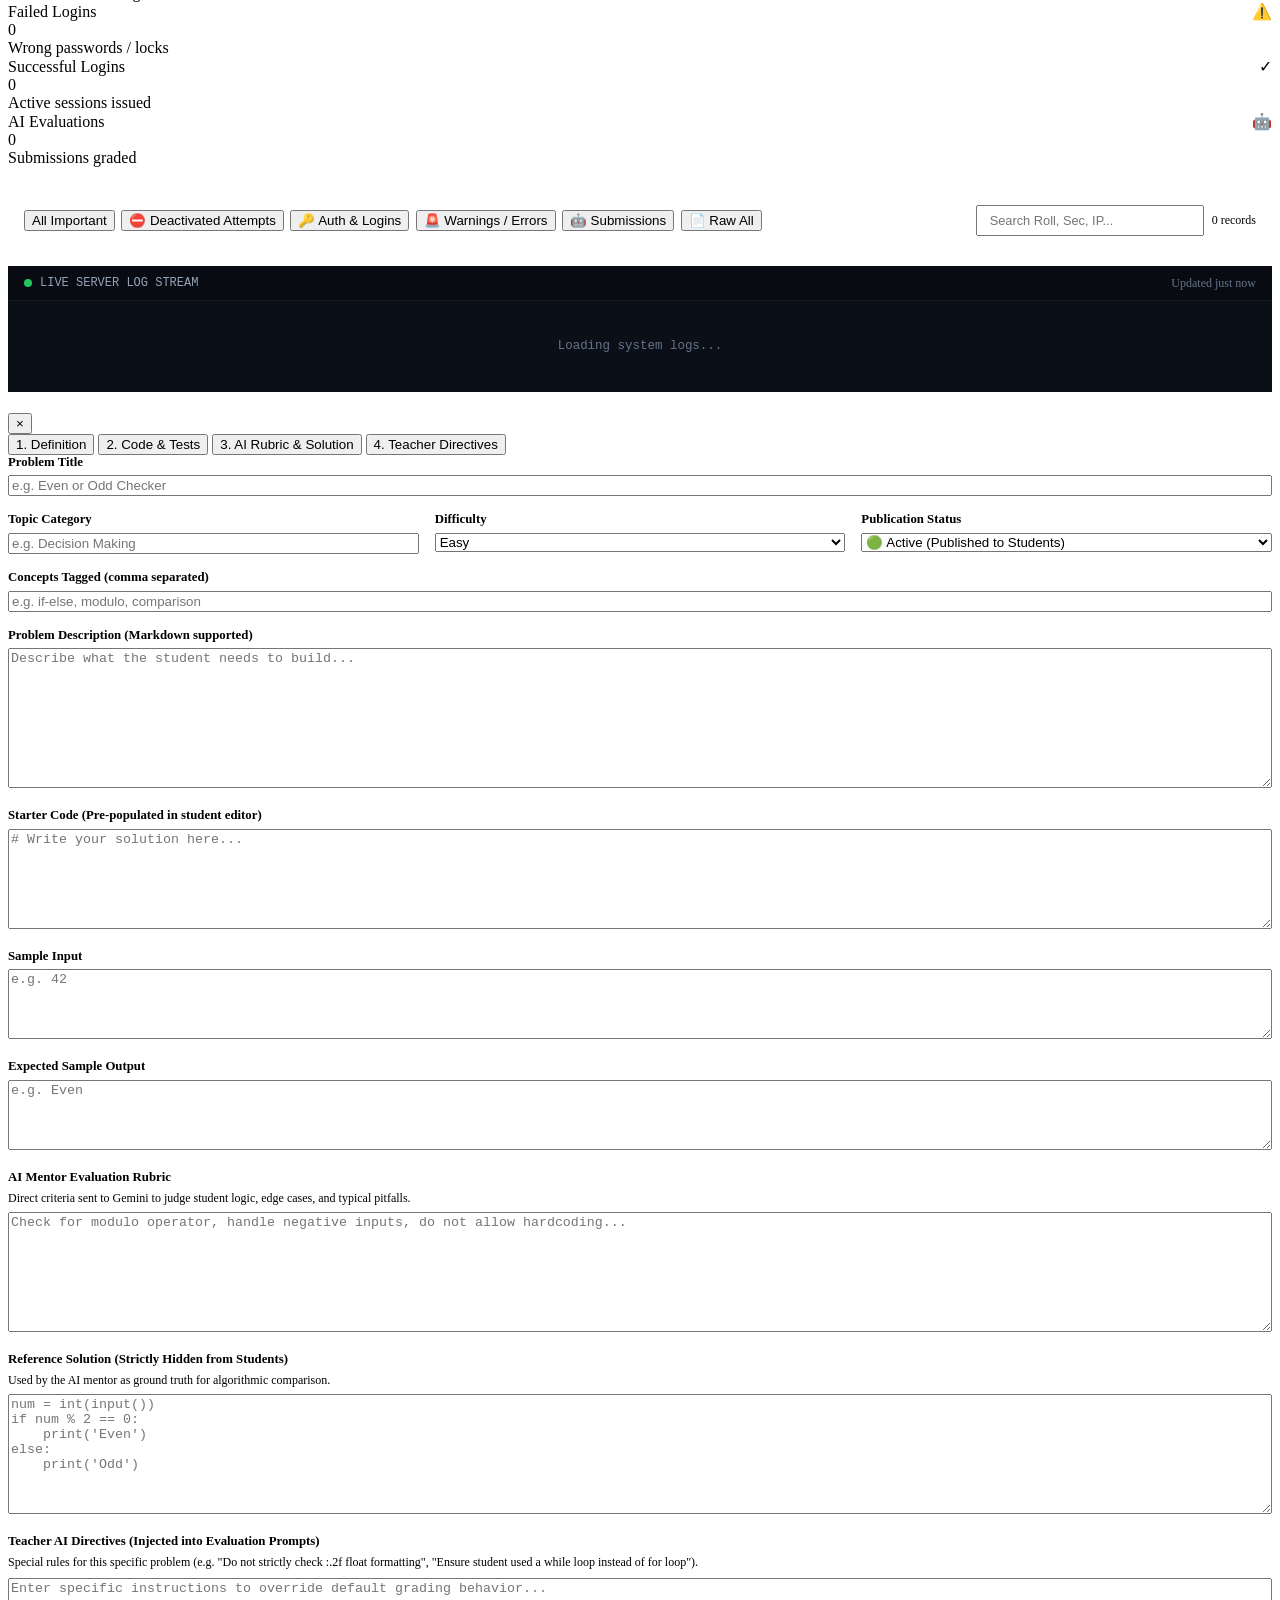
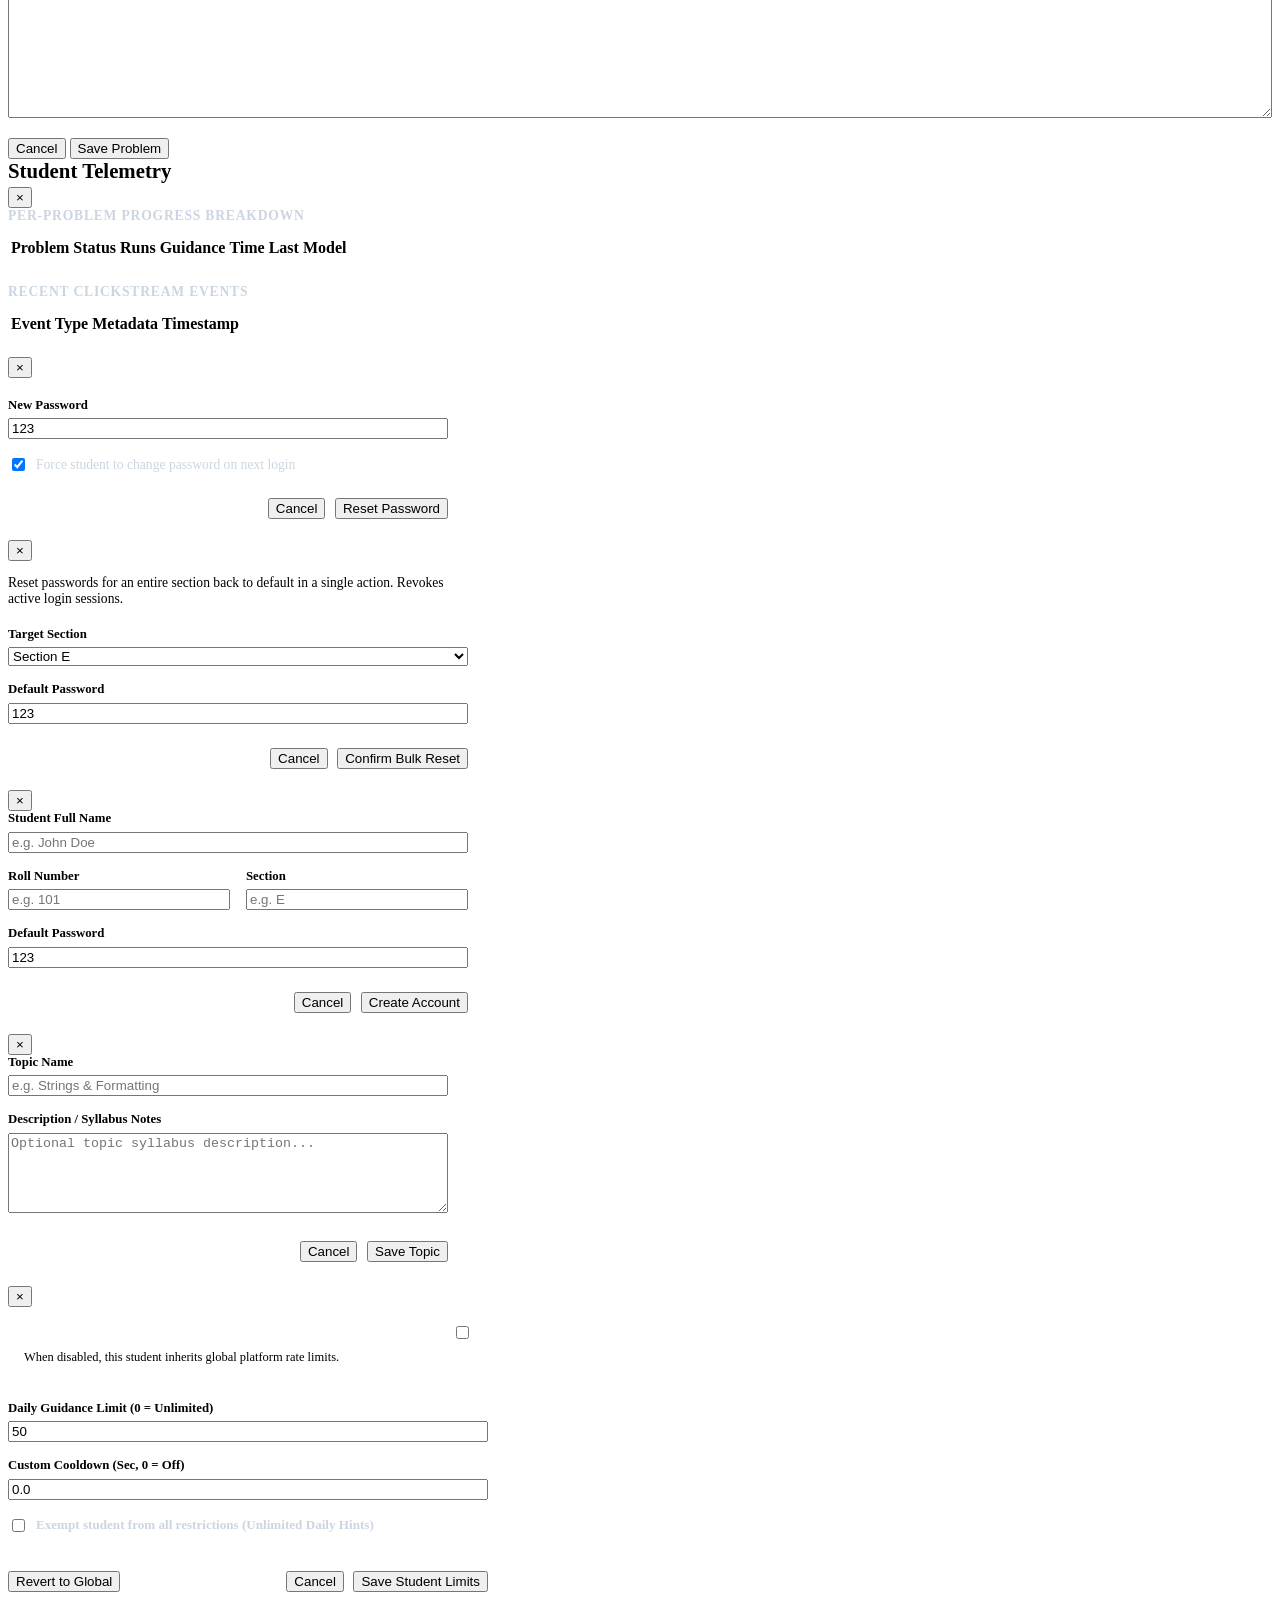
==== commit c83e7f5d: "feat: add periodic automated cloud backup, admin token management modal, and question sync utilities" ====
--- a/frontend/admin.html
+++ b/frontend/admin.html
@@ -72,6 +72,11 @@
                 <a href="#system" class="nav-link" data-view="viewSystem">
                     <svg fill="none" stroke="currentColor" stroke-width="2" viewBox="0 0 24 24"><circle cx="12" cy="12" r="3"/><path d="M19.4 15a1.65 1.65 0 0 0 .33 1.82l.06.06a2 2 0 0 1 0 2.83 2 2 0 0 1-2.83 0l-.06-.06a1.65 1.65 0 0 0-1.82-.33 1.65 1.65 0 0 0-1 1.51V21a2 2 0 0 1-2 2 2 2 0 0 1-2-2v-.09A1.65 1.65 0 0 0 9 19.4a1.65 1.65 0 0 0-1.82.33l-.06.06a2 2 0 0 1-2.83 0 2 2 0 0 1 0-2.83l.06-.06a1.65 1.65 0 0 0 .33-1.82 1.65 1.65 0 0 0-1.51-1H3a2 2 0 0 1-2-2 2 2 0 0 1 2-2h.09A1.65 1.65 0 0 0 4.6 9a1.65 1.65 0 0 0-.33-1.82l-.06-.06a2 2 0 0 1 0-2.83 2 2 0 0 1 2.83 0l.06.06a1.65 1.65 0 0 0 1.82.33H9a1.65 1.65 0 0 0 1-1.51V3a2 2 0 0 1 2-2 2 2 0 0 1 2 2v.09a1.65 1.65 0 0 0 1 1.51 1.65 1.65 0 0 0 1.82-.33l.06-.06a2 2 0 0 1 2.83 0 2 2 0 0 1 0 2.83l-.06.06a1.65 1.65 0 0 0-.33 1.82V9a1.65 1.65 0 0 0 1.51 1H21a2 2 0 0 1 2 2 2 2 0 0 1-2 2h-.09a1.65 1.65 0 0 0-1.51 1z"/></svg>
                     <span>AI & System Config</span>
+                </a>
+                <a href="#logs" class="nav-link" data-view="viewLogs">
+                    <svg fill="none" stroke="currentColor" stroke-width="2" viewBox="0 0 24 24"><path d="M14 2H6a2 2 0 0 0-2 2v16a2 2 0 0 0 2 2h12a2 2 0 0 0 2-2V8z"/><polyline points="14 2 14 8 20 8"/><line x1="16" y1="13" x2="8" y2="13"/><line x1="16" y1="17" x2="8" y2="17"/><polyline points="10 9 9 9 8 9"/></svg>
+                    <span>Security & Logs</span>
+                    <span id="sidebarLogsBadge" class="nav-badge" style="display: none; background: var(--admin-rose); color: white;">0</span>
                 </a>
             </nav>
 
@@ -482,7 +487,10 @@
                                 </div>
 
                                 <div style="background: var(--admin-surface-card); border: 1px solid var(--admin-border); border-radius: 12px; padding: 1.25rem;">
-                                    <h4 style="color: #fff; margin: 0 0 0.4rem; font-size: 0.95rem;">GitHub Cloud Failover</h4>
+                                    <div style="display: flex; justify-content: space-between; align-items: flex-start; margin-bottom: 0.4rem; gap: 0.5rem; flex-wrap: wrap;">
+                                        <h4 style="color: #fff; margin: 0; font-size: 0.95rem;">GitHub Cloud Failover</h4>
+                                        <button id="btnOpenGithubConfigModal" class="btn btn-secondary btn-xs">⚙️ Cloud Settings</button>
+                                    </div>
                                     <p id="githubBackupStatusText" style="color: var(--admin-text-muted); font-size: 0.82rem; margin: 0 0 1rem;">Checking cloud backup status...</p>
                                     <div style="display: flex; gap: 0.75rem; flex-wrap: wrap;">
                                         <button id="btnTriggerCloudBackup" class="btn btn-secondary btn-sm">Sync to GitHub Now</button>
@@ -561,6 +569,103 @@
                     </div>
                 </section>
 
+                <!-- ══════════════════════════════════════════
+                     VIEW 8: SECURITY & SERVER LOGS (#logs)
+                     ══════════════════════════════════════════ -->
+                <section id="viewLogs" class="view-section">
+                    <div style="display: flex; justify-content: space-between; align-items: center; margin-bottom: 1.25rem; flex-wrap: wrap; gap: 0.75rem;">
+                        <div>
+                            <div class="section-label" style="margin-bottom: 0.25rem;">Server Telemetry & Security Audit</div>
+                            <div style="font-size: 0.85rem; color: var(--admin-text-muted);">Real-time monitoring of deactivated student attempts, authentication failures, and system events.</div>
+                        </div>
+                        <div style="display: flex; gap: 0.5rem; align-items: center;">
+                            <label style="display: flex; align-items: center; gap: 0.4rem; font-size: 0.8rem; color: var(--admin-text-muted); cursor: pointer;">
+                                <input type="checkbox" id="logsAutoRefreshCheckbox" checked>
+                                <span>Auto-refresh (15s)</span>
+                            </label>
+                            <button id="btnRefreshLogs" class="btn btn-secondary btn-sm">
+                                <svg width="14" height="14" fill="none" stroke="currentColor" stroke-width="2" viewBox="0 0 24 24"><path d="M23 4v6h-6"/><path d="M1 20v-6h6"/><path d="M3.51 9a9 9 0 0 1 14.85-3.36L23 10M1 14l4.64 4.36A9 9 0 0 0 20.49 15"/></svg>
+                                Refresh
+                            </button>
+                            <a id="btnDownloadLogs" href="/api/admin/logs/download" class="btn btn-secondary btn-sm" target="_blank">
+                                <svg width="14" height="14" fill="none" stroke="currentColor" stroke-width="2" viewBox="0 0 24 24"><path d="M21 15v4a2 2 0 0 1-2 2H5a2 2 0 0 1-2-2v-4"/><polyline points="7 10 12 15 17 10"/><line x1="12" y1="15" x2="12" y2="3"/></svg>
+                                Download logs.txt
+                            </a>
+                        </div>
+                    </div>
+
+                    <!-- Security KPI Cards -->
+                    <div class="metric-grid" style="grid-template-columns: repeat(auto-fit, minmax(200px, 1fr)); margin-bottom: 1.5rem;">
+                        <div class="metric-card rose" id="kpiDeactivatedCard">
+                            <div class="metric-title" style="display: flex; justify-content: space-between; align-items: center;">
+                                <span>Deactivated Attempts</span>
+                                <span style="font-size: 1rem;">⛔</span>
+                            </div>
+                            <div class="metric-value" id="kpiDeactivatedVal" style="color: var(--admin-rose);">0</div>
+                            <div class="metric-sub">Blocked inactive logins</div>
+                        </div>
+                        <div class="metric-card amber">
+                            <div class="metric-title" style="display: flex; justify-content: space-between; align-items: center;">
+                                <span>Failed Logins</span>
+                                <span style="font-size: 1rem;">⚠️</span>
+                            </div>
+                            <div class="metric-value" id="kpiFailedVal" style="color: var(--admin-amber);">0</div>
+                            <div class="metric-sub">Wrong passwords / locks</div>
+                        </div>
+                        <div class="metric-card emerald">
+                            <div class="metric-title" style="display: flex; justify-content: space-between; align-items: center;">
+                                <span>Successful Logins</span>
+                                <span style="font-size: 1rem;">✓</span>
+                            </div>
+                            <div class="metric-value" id="kpiSuccessVal" style="color: var(--admin-emerald);">0</div>
+                            <div class="metric-sub">Active sessions issued</div>
+                        </div>
+                        <div class="metric-card">
+                            <div class="metric-title" style="display: flex; justify-content: space-between; align-items: center;">
+                                <span>AI Evaluations</span>
+                                <span style="font-size: 1rem;">🤖</span>
+                            </div>
+                            <div class="metric-value" id="kpiEvalVal" style="color: var(--admin-cyan);">0</div>
+                            <div class="metric-sub">Submissions graded</div>
+                        </div>
+                    </div>
+
+                    <!-- Filter / Search Controls -->
+                    <div class="admin-card" style="margin-bottom: 1rem; padding: 0.85rem 1rem;">
+                        <div style="display: flex; justify-content: space-between; align-items: center; flex-wrap: wrap; gap: 0.75rem;">
+                            <!-- Filter Pills -->
+                            <div style="display: flex; gap: 0.4rem; flex-wrap: wrap;" id="logsCategoryPills">
+                                <button class="btn btn-sm btn-primary log-cat-btn" data-cat="important">All Important</button>
+                                <button class="btn btn-sm btn-secondary log-cat-btn" data-cat="deactivated">⛔ Deactivated Attempts</button>
+                                <button class="btn btn-sm btn-secondary log-cat-btn" data-cat="auth">🔑 Auth & Logins</button>
+                                <button class="btn btn-sm btn-secondary log-cat-btn" data-cat="errors">🚨 Warnings / Errors</button>
+                                <button class="btn btn-sm btn-secondary log-cat-btn" data-cat="eval">🤖 Submissions</button>
+                                <button class="btn btn-sm btn-secondary log-cat-btn" data-cat="all">📄 Raw All</button>
+                            </div>
+
+                            <!-- Search Input -->
+                            <div style="display: flex; gap: 0.5rem; align-items: center;">
+                                <input type="text" id="logsSearchInput" class="input-control" placeholder="Search Roll, Sec, IP..." style="width: 200px; font-size: 0.8rem; padding: 0.4rem 0.75rem;">
+                                <span id="logsCountBadge" class="pill" style="font-size: 0.75rem; background: rgba(255,255,255,0.05);">0 records</span>
+                            </div>
+                        </div>
+                    </div>
+
+                    <!-- Terminal Log Stream -->
+                    <div class="admin-card" style="padding: 0; overflow: hidden; border: 1px solid var(--admin-card-border); background: #0b0f17;">
+                        <div style="padding: 0.6rem 1rem; border-bottom: 1px solid rgba(255,255,255,0.06); display: flex; justify-content: space-between; align-items: center; background: rgba(0,0,0,0.25);">
+                            <div style="font-family: monospace; font-size: 0.75rem; color: #94a3b8; display: flex; align-items: center; gap: 0.5rem;">
+                                <span style="display: inline-block; width: 8px; height: 8px; border-radius: 50%; background: #22c55e;"></span>
+                                <span>LIVE SERVER LOG STREAM</span>
+                            </div>
+                            <div id="logsTimestampLabel" style="font-size: 0.75rem; color: #64748b;">Updated just now</div>
+                        </div>
+                        <div id="logsStreamContainer" style="font-family: 'JetBrains Mono', Consolas, monospace; font-size: 0.78rem; line-height: 1.5; padding: 0.75rem; max-height: 560px; overflow-y: auto; color: #e2e8f0; display: flex; flex-direction: column; gap: 0.35rem;">
+                            <div style="color: #64748b; padding: 1.5rem; text-align: center;">Loading system logs...</div>
+                        </div>
+                    </div>
+                </section>
+
             </main>
         </div>
     </div>
@@ -592,7 +697,7 @@
                         <label style="display: block; font-size: 0.8rem; color: var(--admin-text-muted); font-weight: 600; margin-bottom: 0.35rem;">Problem Title</label>
                         <input type="text" id="studioTitle" class="input-control" placeholder="e.g. Even or Odd Checker" style="width: 100%; box-sizing: border-box;">
                     </div>
-                    <div style="display: grid; grid-template-columns: 1fr 1fr; gap: 1rem; margin-bottom: 1rem;">
+                    <div style="display: grid; grid-template-columns: 1fr 1fr 1fr; gap: 1rem; margin-bottom: 1rem;">
                         <div>
                             <label style="display: block; font-size: 0.8rem; color: var(--admin-text-muted); font-weight: 600; margin-bottom: 0.35rem;">Topic Category</label>
                             <input type="text" id="studioTopic" class="input-control" placeholder="e.g. Decision Making" style="width: 100%; box-sizing: border-box;">
@@ -603,6 +708,13 @@
                                 <option value="Easy">Easy</option>
                                 <option value="Medium">Medium</option>
                                 <option value="Hard">Hard</option>
+                            </select>
+                        </div>
+                        <div>
+                            <label style="display: block; font-size: 0.8rem; color: var(--admin-text-muted); font-weight: 600; margin-bottom: 0.35rem;">Publication Status</label>
+                            <select id="studioStatus" class="select-control" style="width: 100%; box-sizing: border-box;">
+                                <option value="active">🟢 Active (Published to Students)</option>
+                                <option value="inactive">🔴 Inactive (Draft / Hidden)</option>
                             </select>
                         </div>
                     </div>
@@ -915,6 +1027,44 @@
         </div>
     </div>
 
+    <!-- ──────────────────────────────────────────────
+         MODAL: GITHUB CLOUD BACKUP SETTINGS
+         ────────────────────────────────────────────── -->
+    <div id="githubConfigModal" class="modal-overlay hidden">
+        <div class="modal-card" style="max-width: 480px;">
+            <div class="modal-header">
+                <h3 style="color: #fff; margin: 0; font-size: 1.15rem; font-weight: 700;">⚙️ GitHub Cloud Backup Settings</h3>
+                <button class="modal-close" id="closeGithubConfigModalBtn">&times;</button>
+            </div>
+            <div class="modal-body" style="padding: 1.25rem;">
+                <p style="color: var(--admin-text-muted); font-size: 0.82rem; margin-top: 0; margin-bottom: 1.25rem;">
+                    Back up student code submissions and database snapshots to your private GitHub repository.
+                </p>
+                <div style="margin-bottom: 1rem;">
+                    <label style="display: block; font-size: 0.8rem; color: var(--admin-text-muted); font-weight: 600; margin-bottom: 0.35rem;">GitHub Repository</label>
+                    <input type="text" id="ghConfigRepo" class="input-control" placeholder="e.g. khokhar978/pymentorbkp" style="width: 100%; box-sizing: border-box;">
+                    <span style="font-size: 0.72rem; color: var(--admin-text-faint);">Format: owner/repo (must be Private)</span>
+                </div>
+                <div style="margin-bottom: 1rem;">
+                    <label style="display: block; font-size: 0.8rem; color: var(--admin-text-muted); font-weight: 600; margin-bottom: 0.35rem;">Target Branch</label>
+                    <input type="text" id="ghConfigBranch" class="input-control" placeholder="main" value="main" style="width: 100%; box-sizing: border-box;">
+                </div>
+                <div style="margin-bottom: 1.25rem;">
+                    <label style="display: block; font-size: 0.8rem; color: var(--admin-text-muted); font-weight: 600; margin-bottom: 0.35rem;">Personal Access Token (PAT)</label>
+                    <div style="position: relative;">
+                        <input type="password" id="ghConfigToken" class="input-control" placeholder="Leave empty to keep existing token" style="width: 100%; box-sizing: border-box; padding-right: 2.5rem; font-family: monospace;">
+                        <button type="button" id="toggleGhTokenVisibilityBtn" style="position: absolute; right: 8px; top: 50%; transform: translateY(-50%); background: none; border: none; color: #94a3b8; cursor: pointer; font-size: 0.85rem;" title="Toggle visibility">👁️</button>
+                    </div>
+                    <div id="ghCurrentTokenHint" style="font-size: 0.75rem; color: var(--admin-emerald); margin-top: 0.35rem;"></div>
+                </div>
+                <div style="display: flex; justify-content: flex-end; gap: 0.75rem;">
+                    <button id="cancelGithubConfigBtn" class="btn btn-secondary btn-sm">Cancel</button>
+                    <button id="saveGithubConfigBtn" class="btn btn-primary btn-sm">Save & Verify Connection</button>
+                </div>
+            </div>
+        </div>
+    </div>
+
     <!-- Toast Notification -->
     <div id="adminToast">
         <span id="adminToastIcon">&#10003;</span>
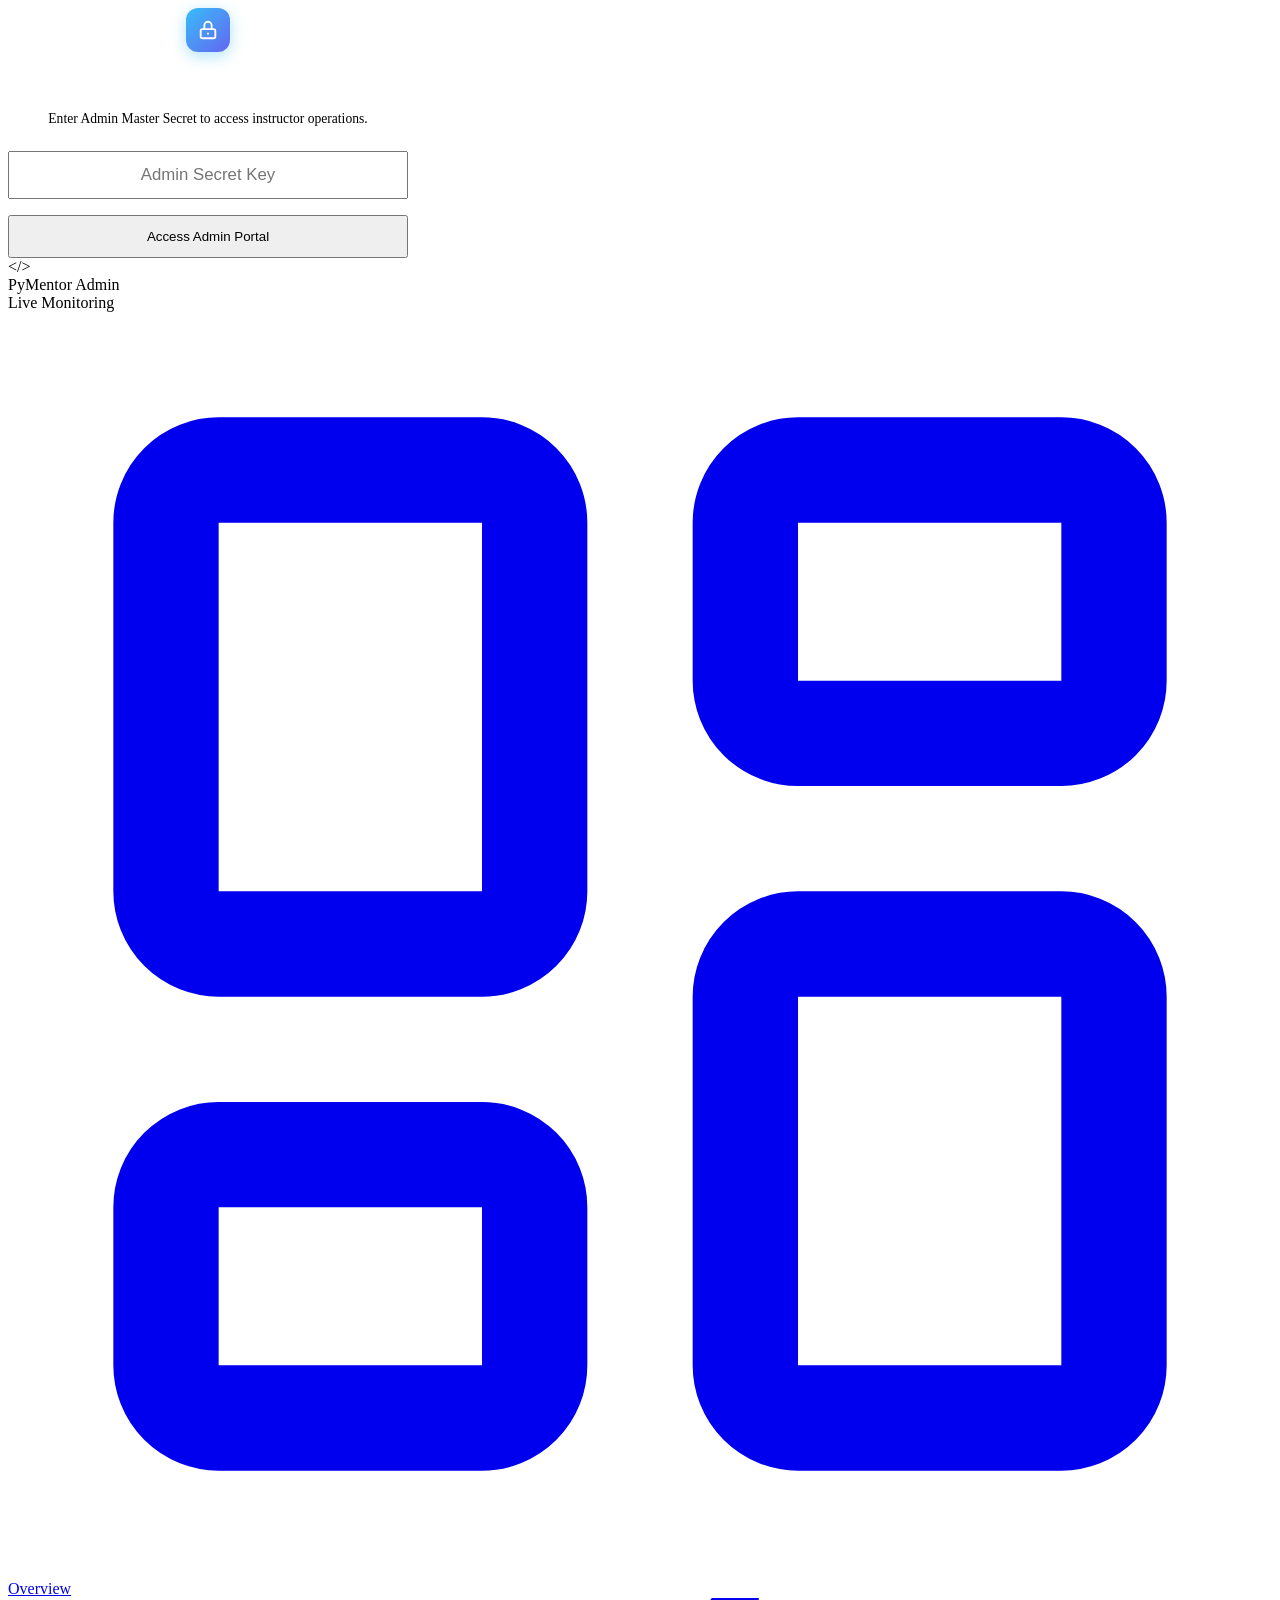
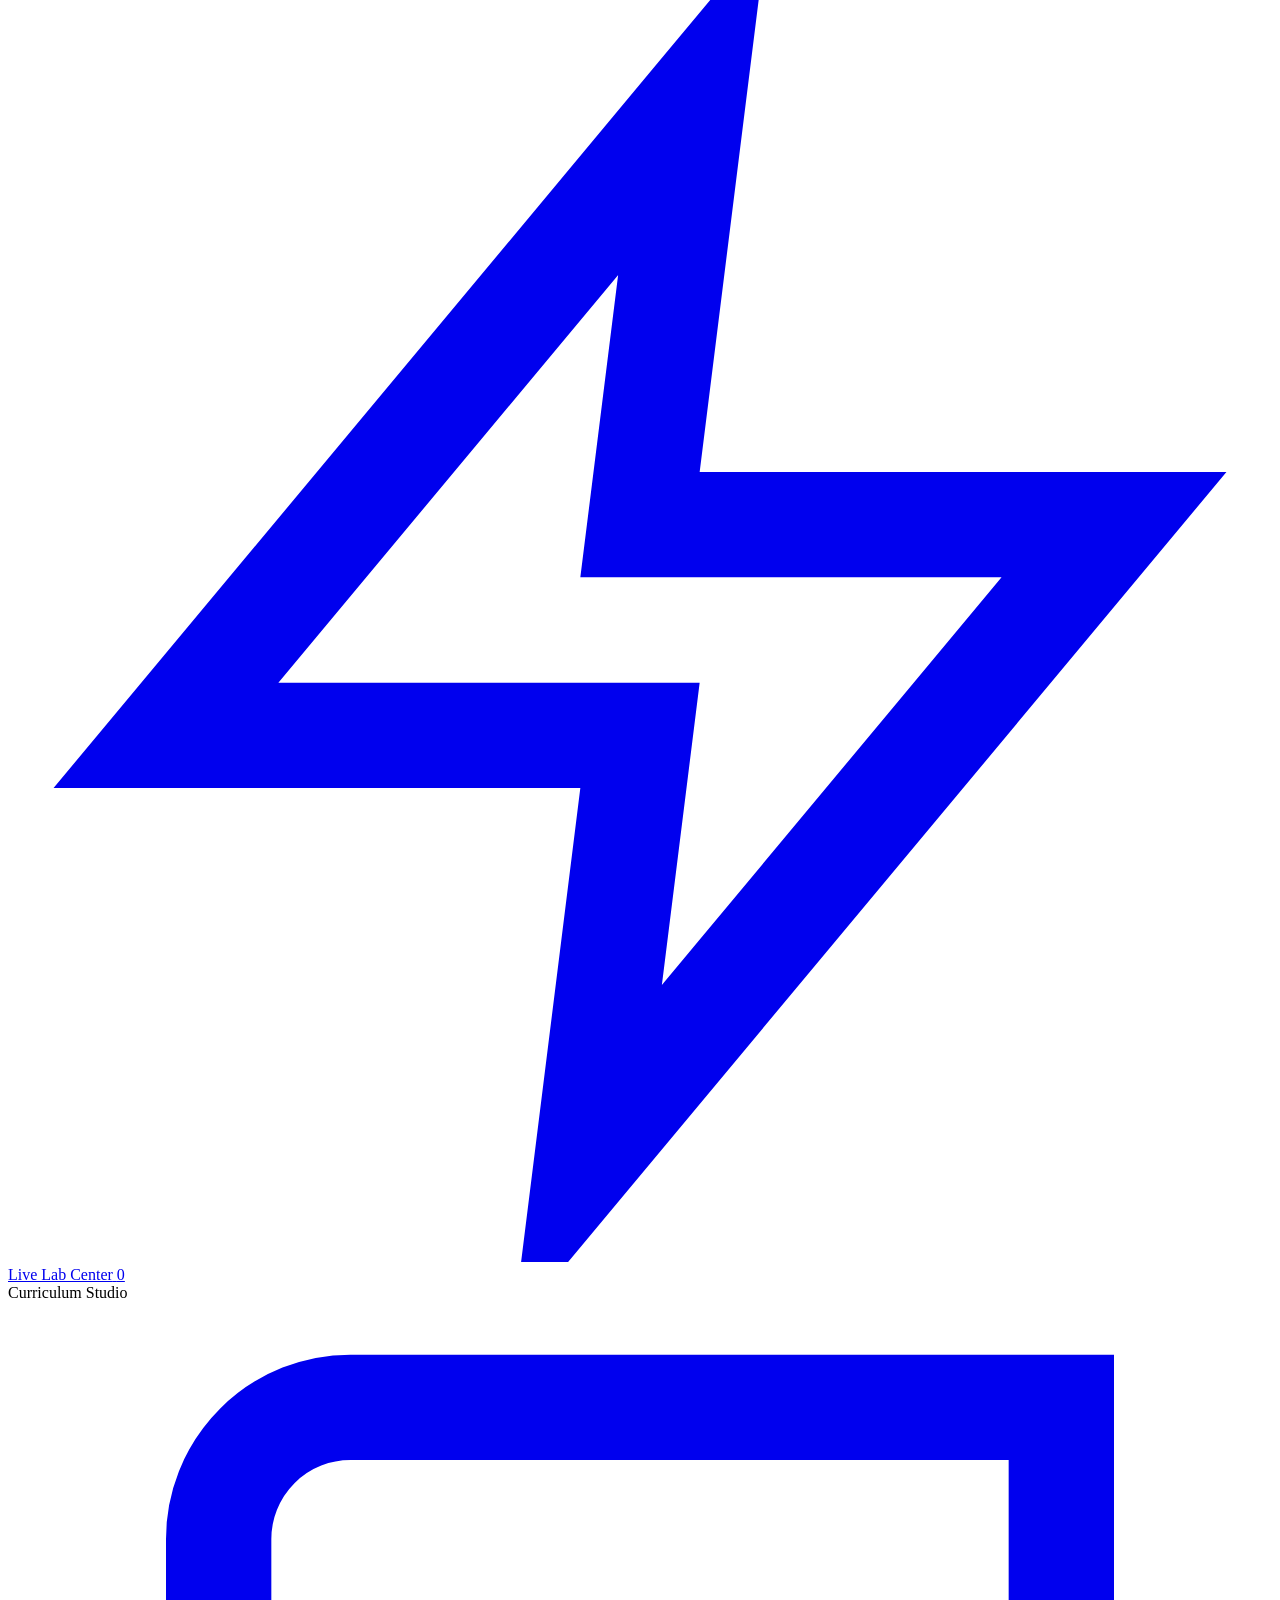
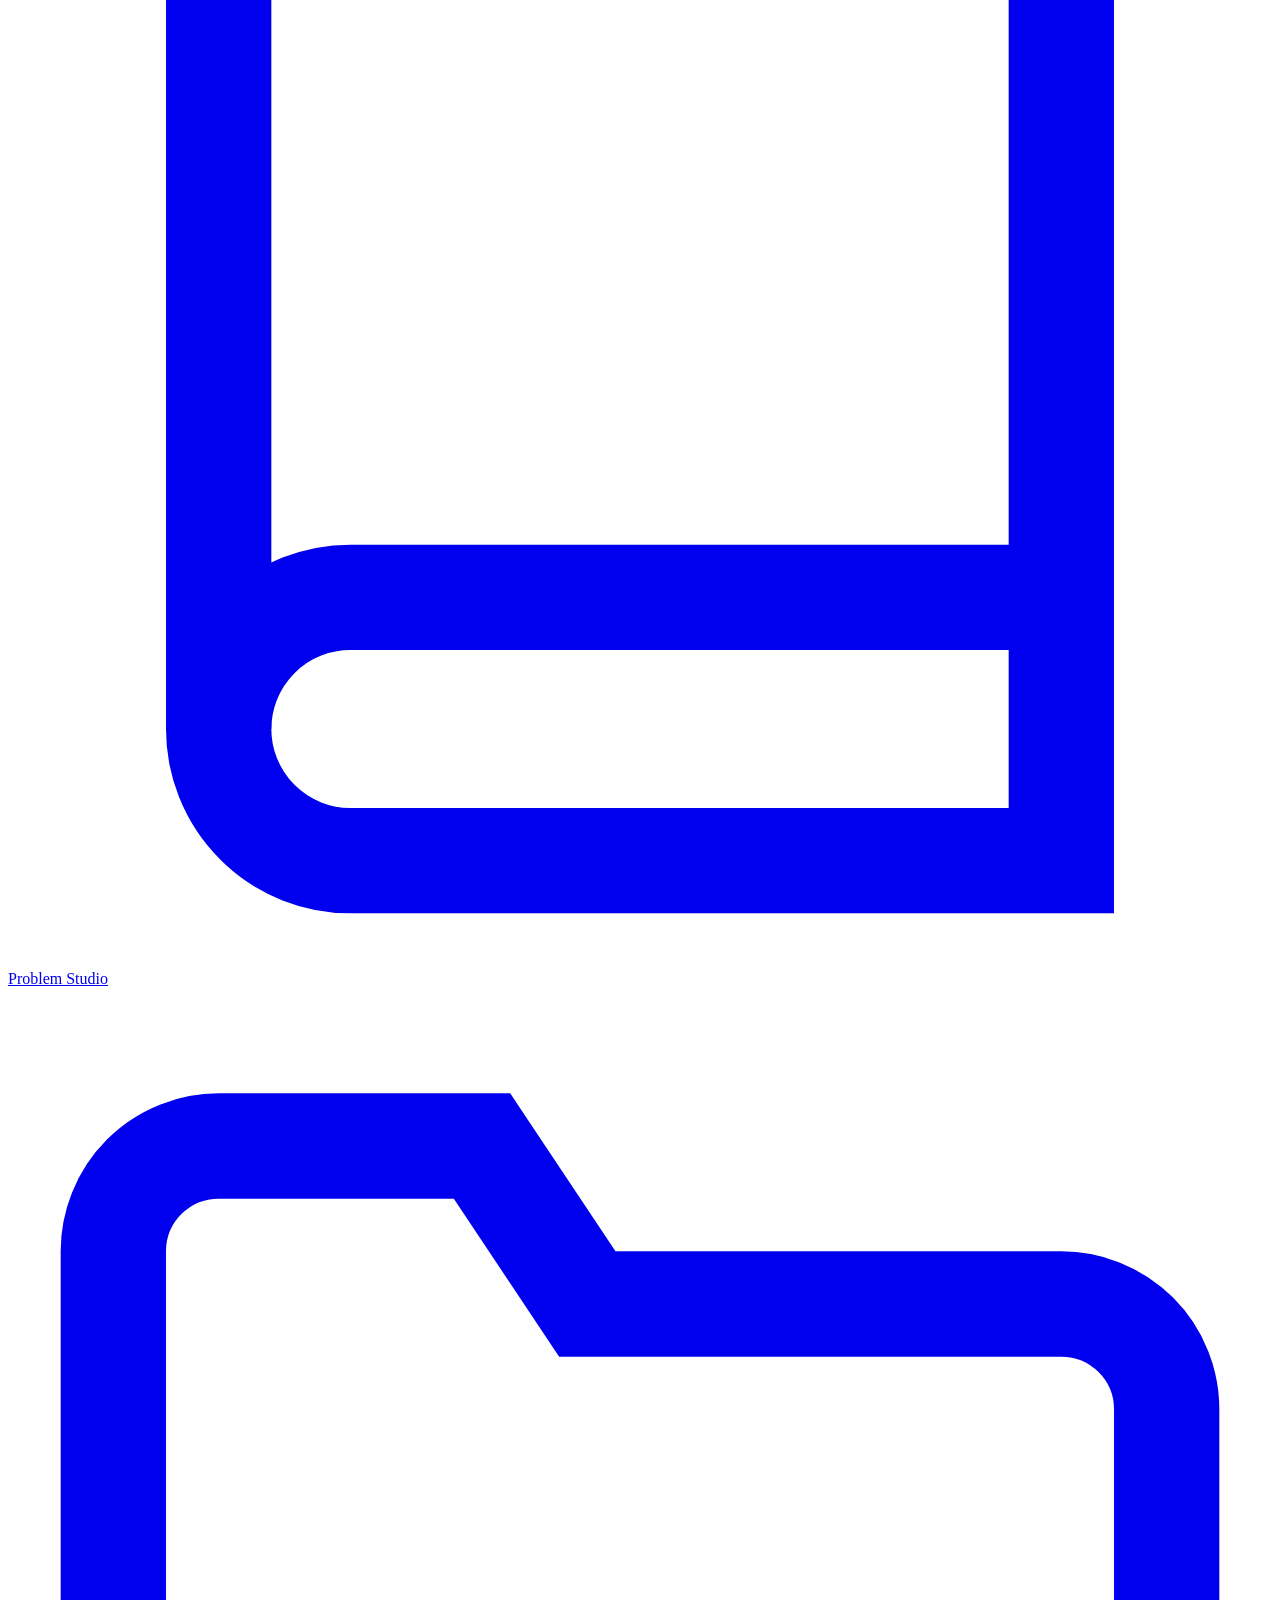
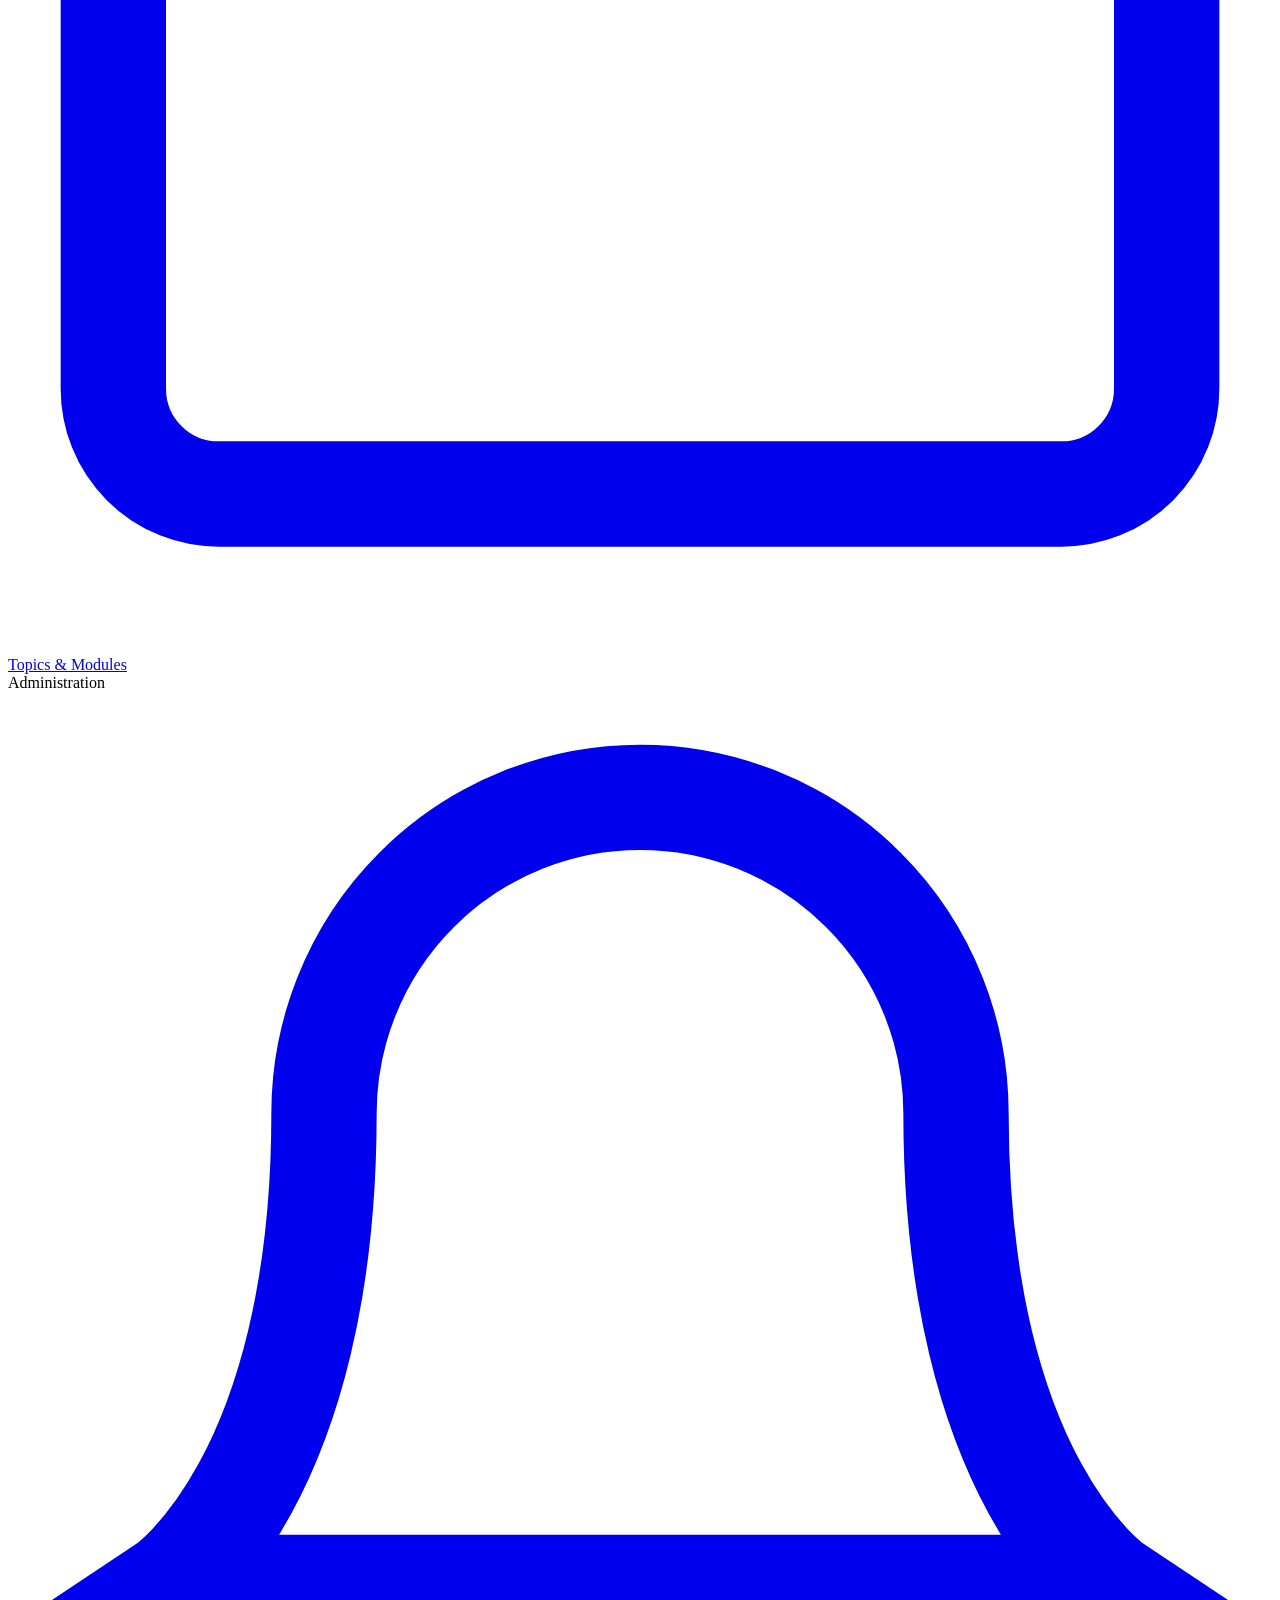
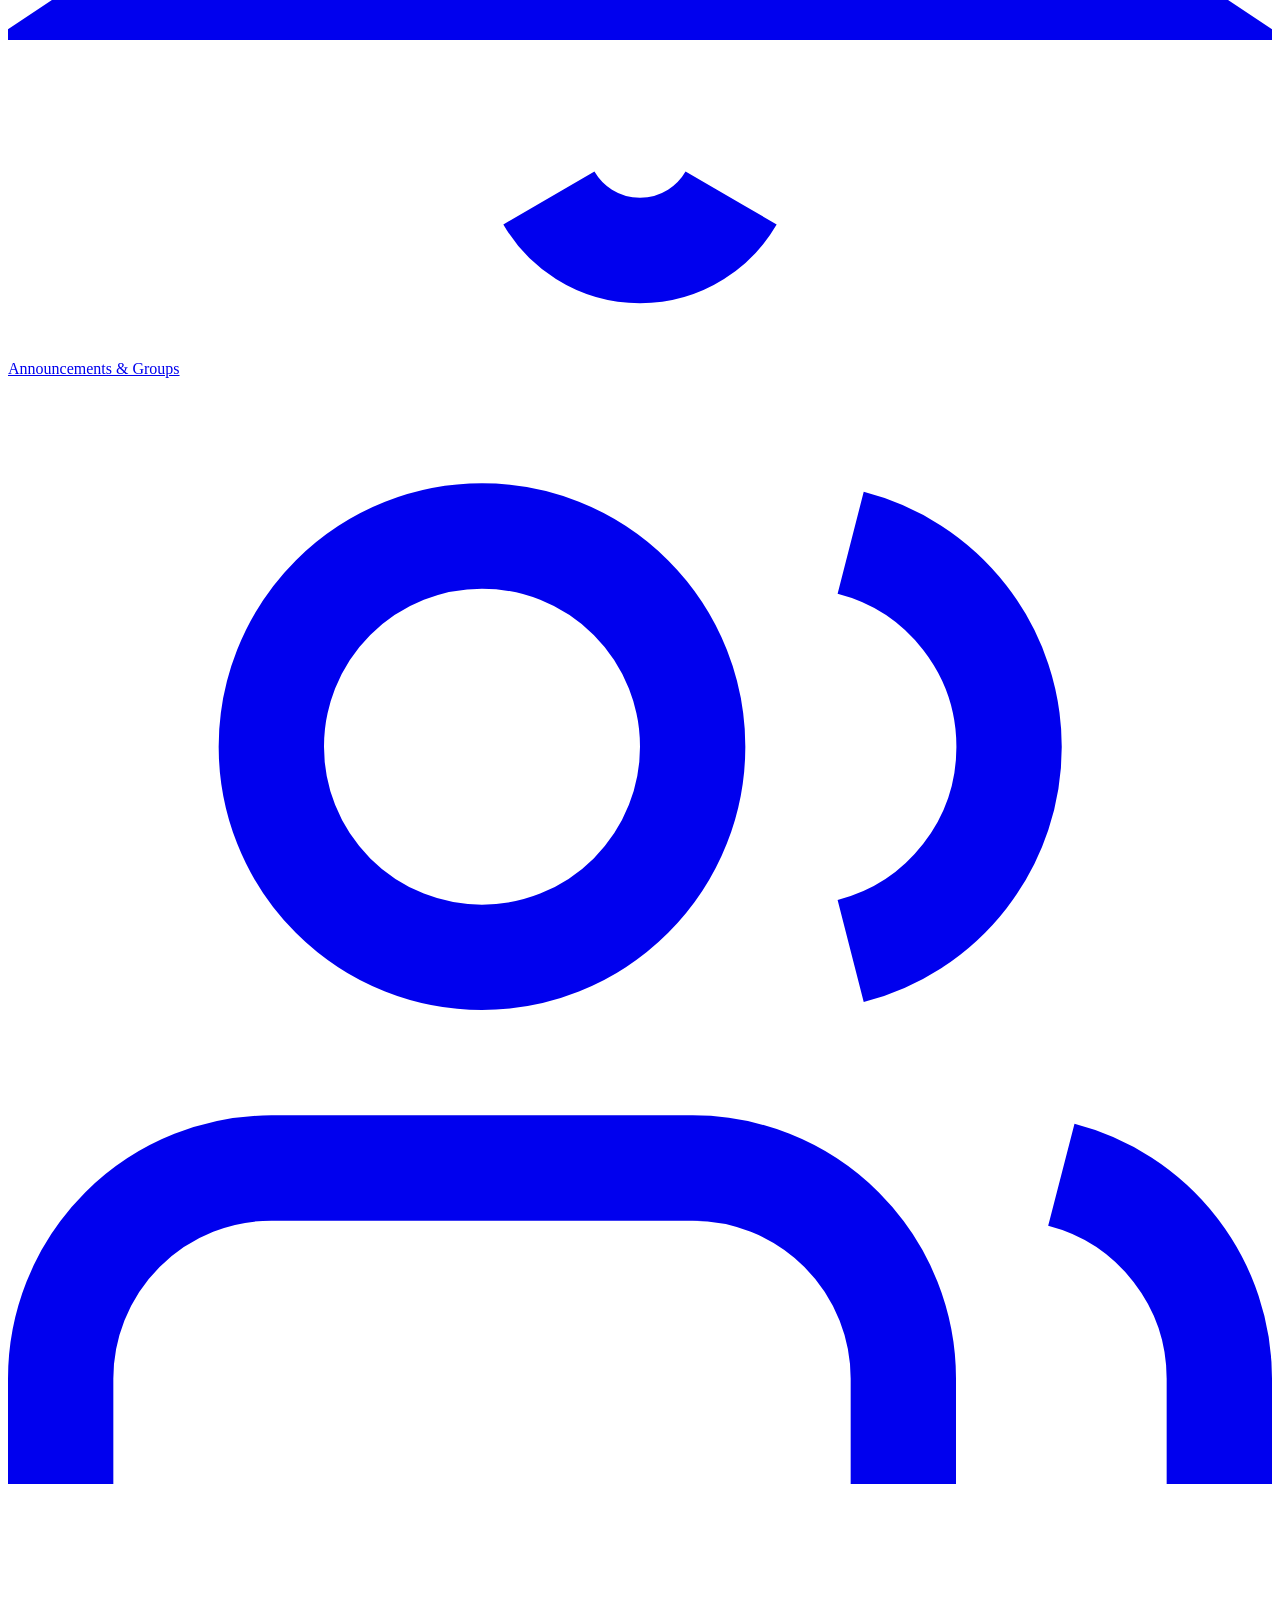
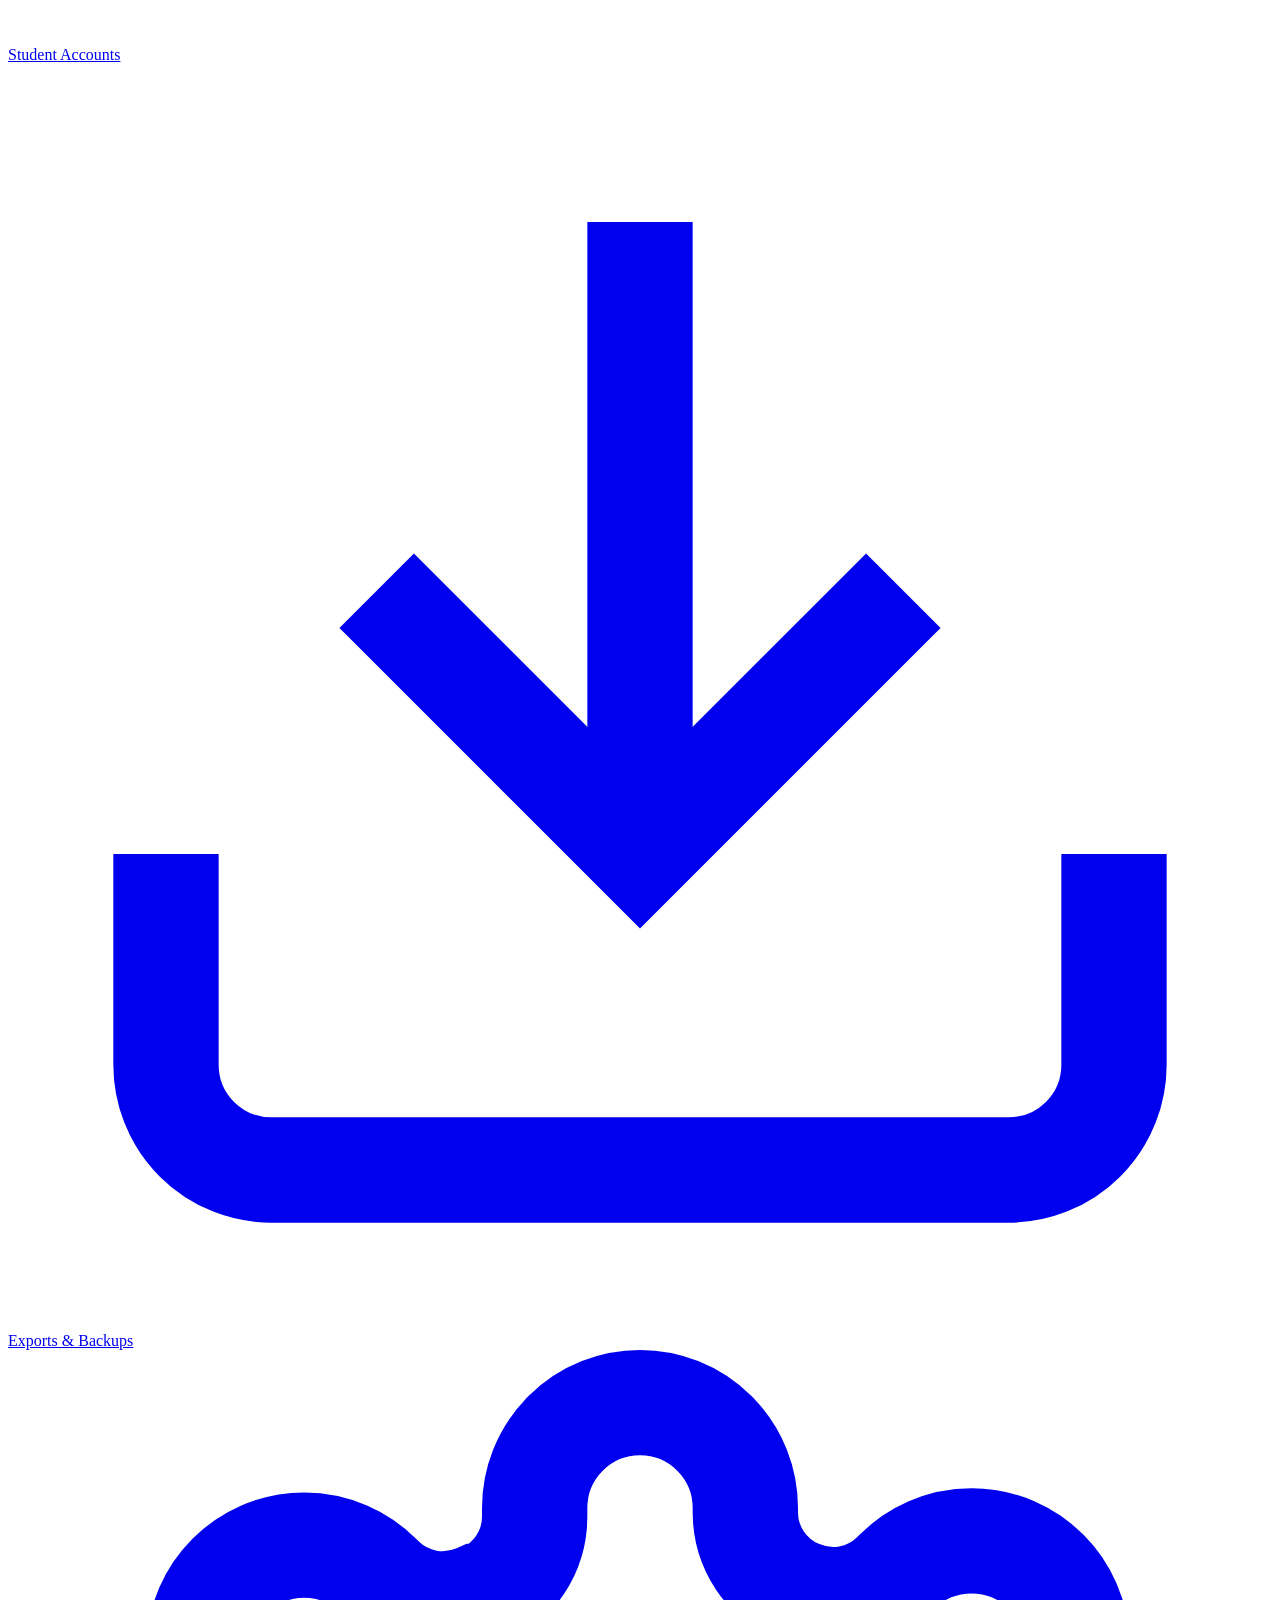
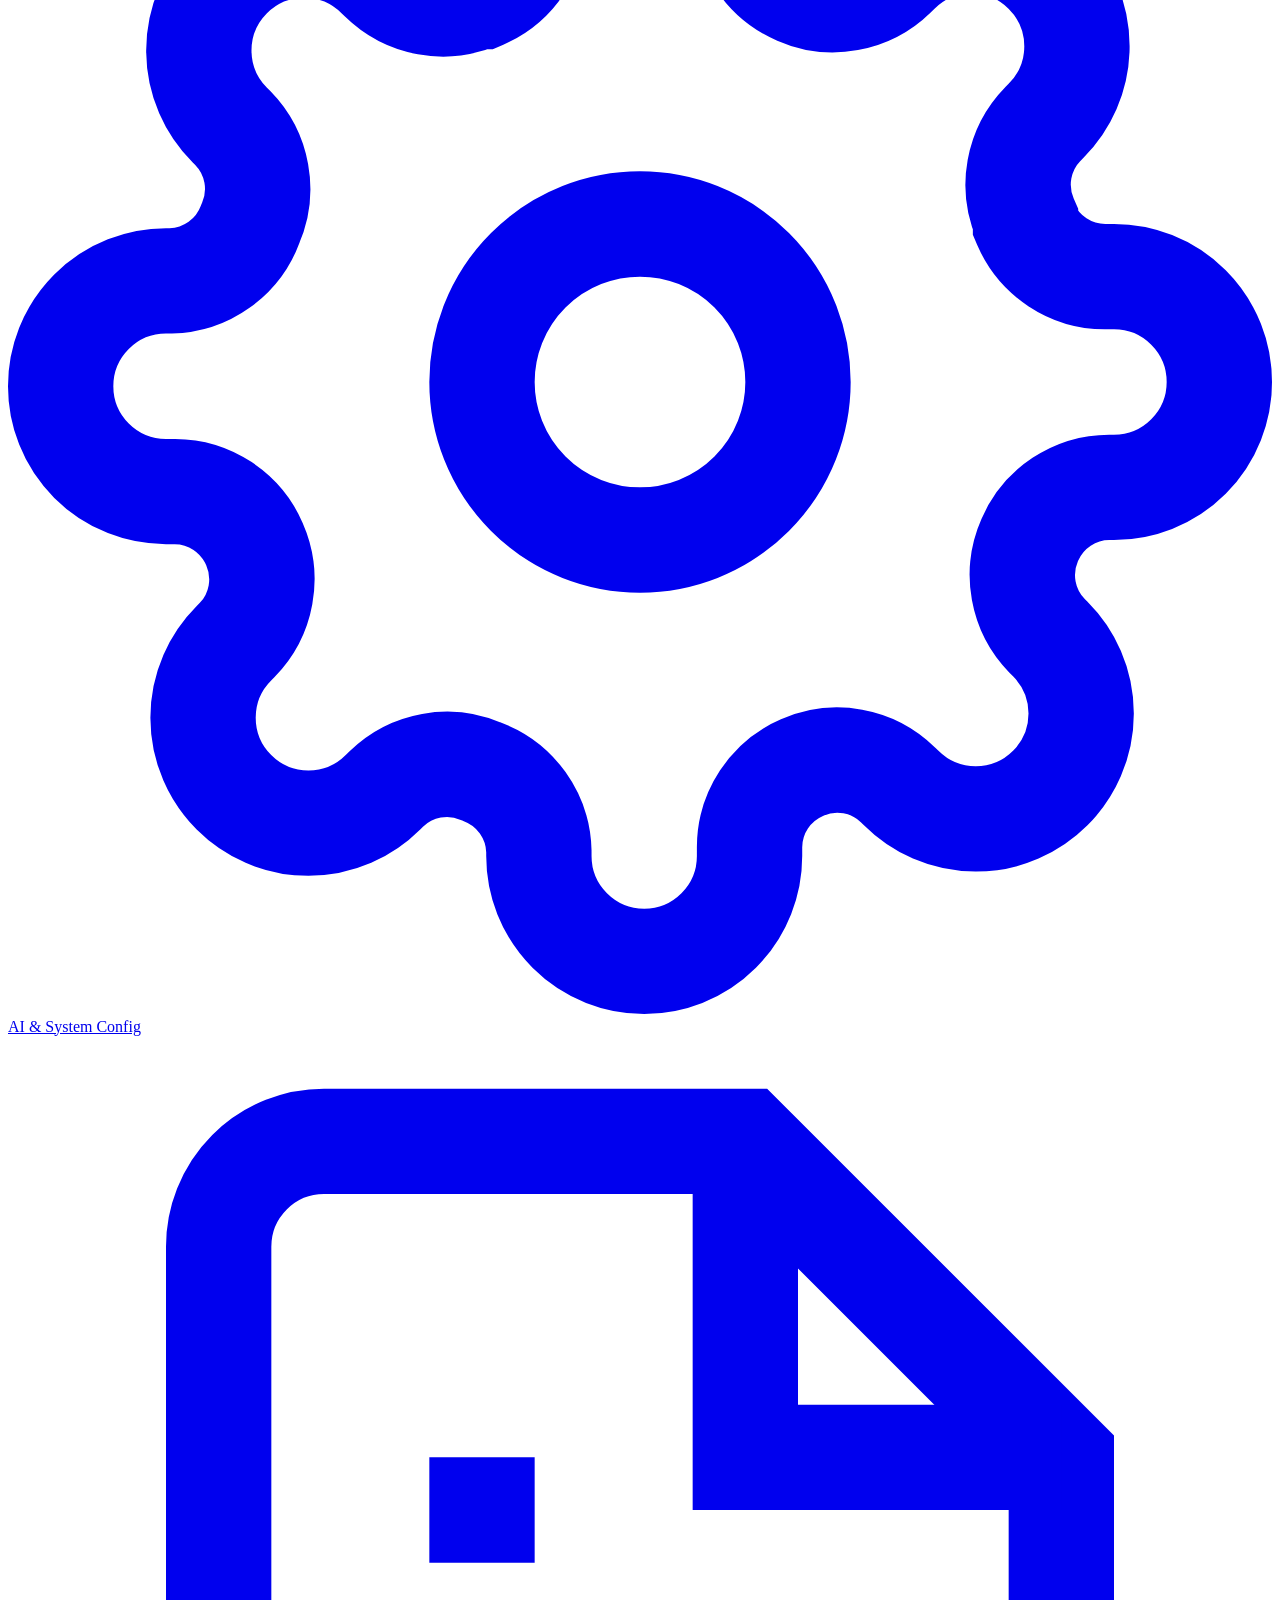
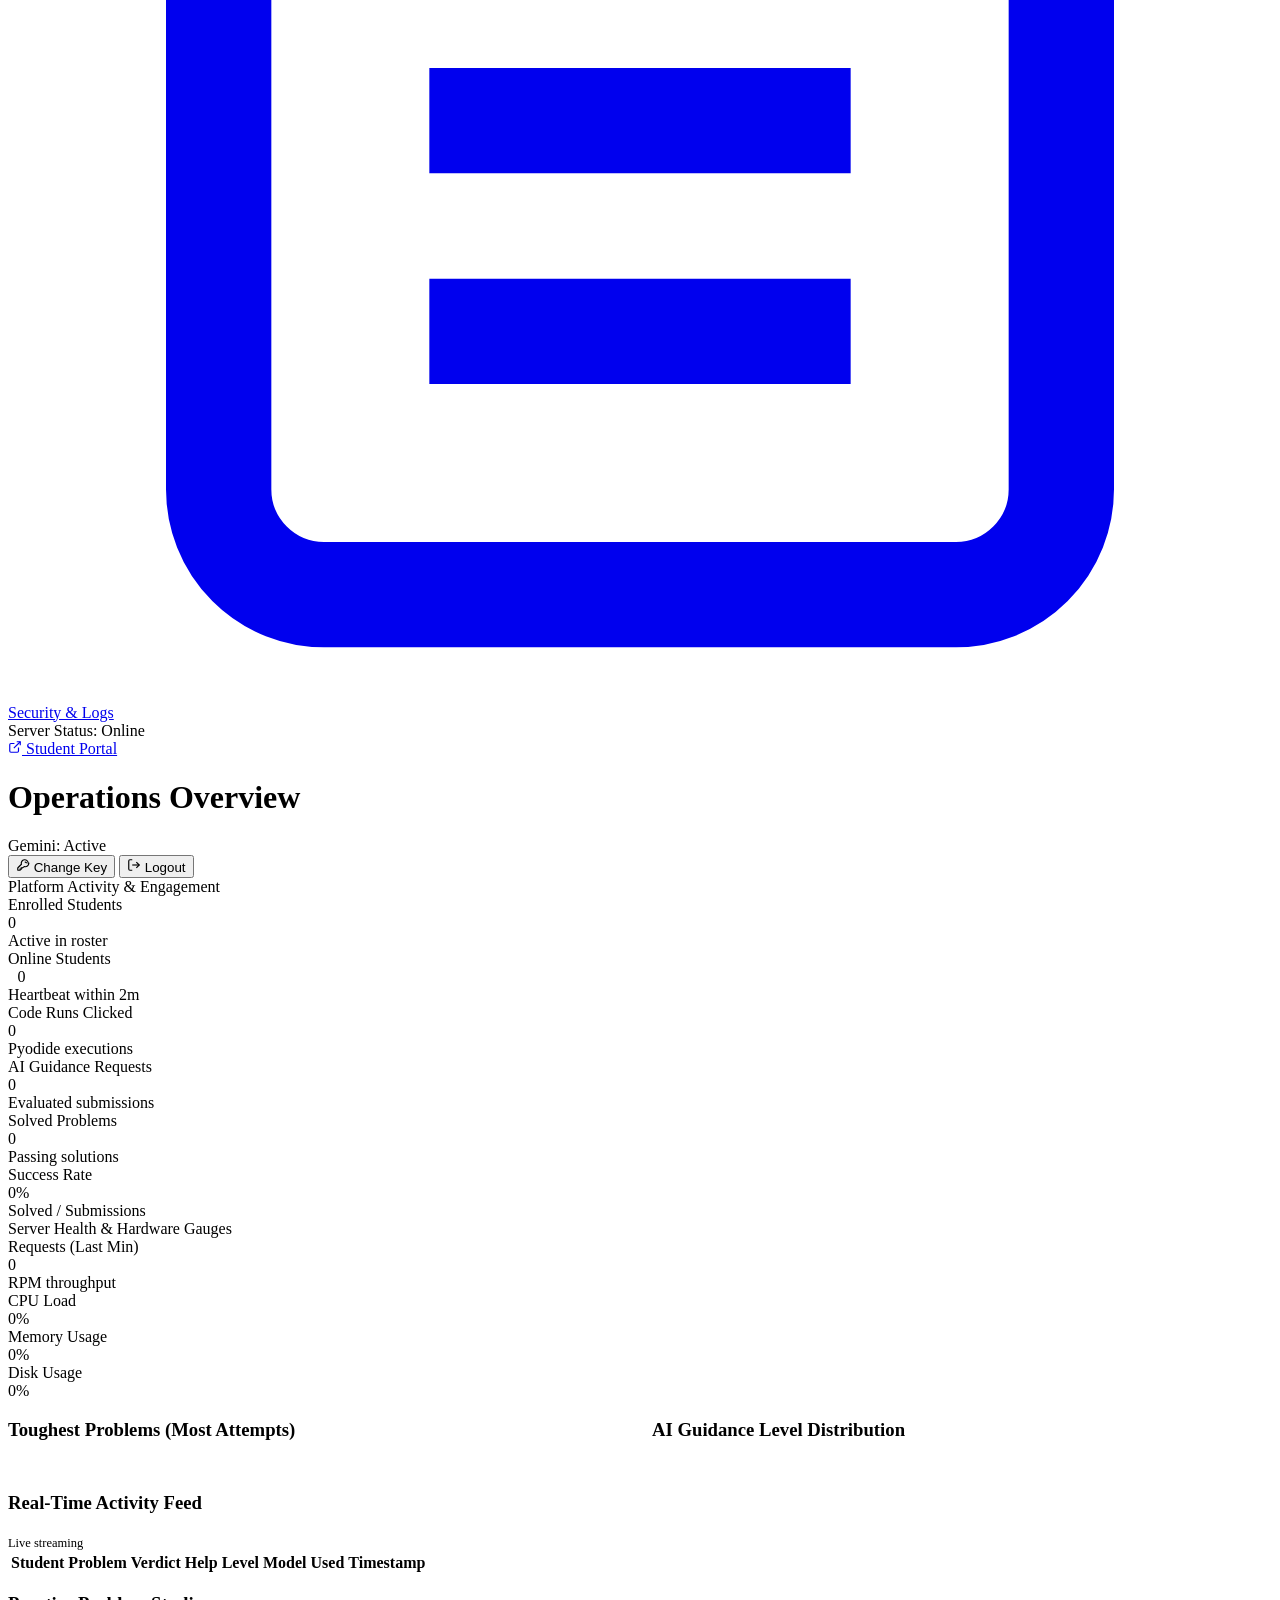
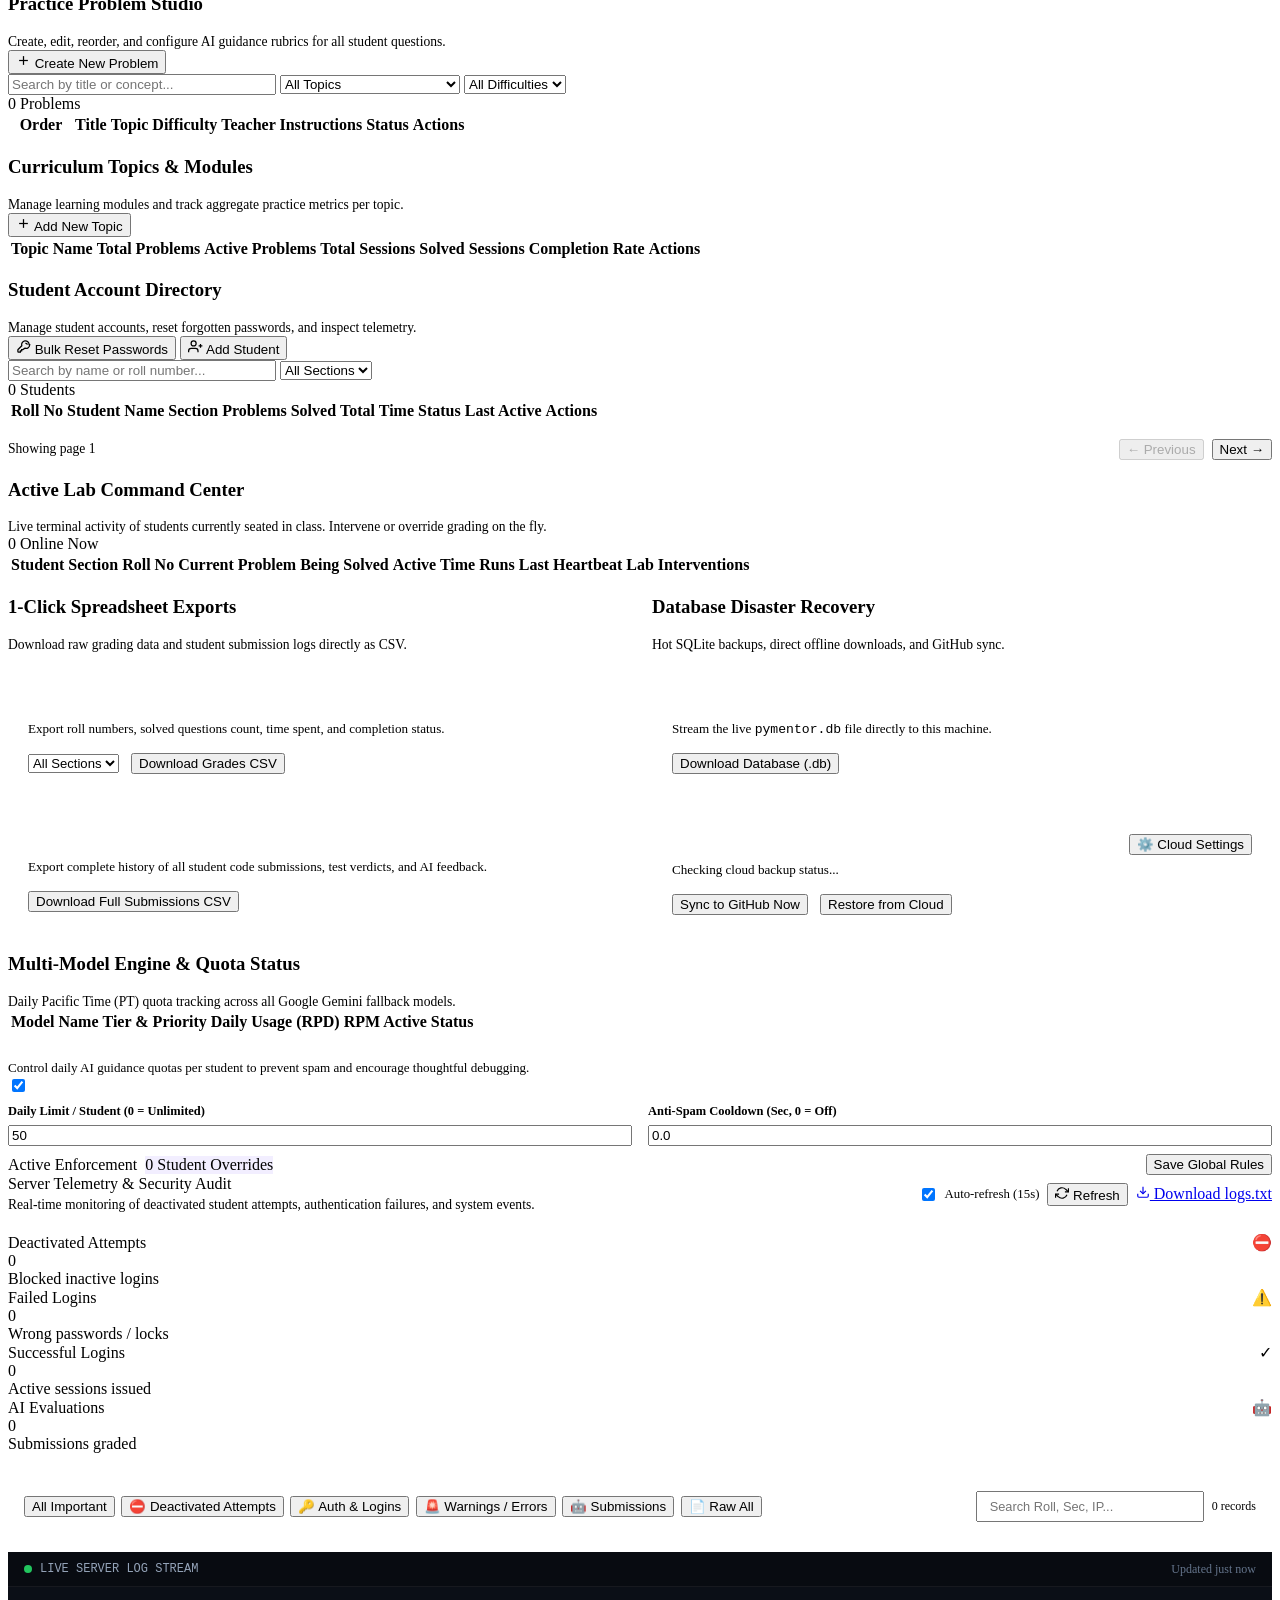
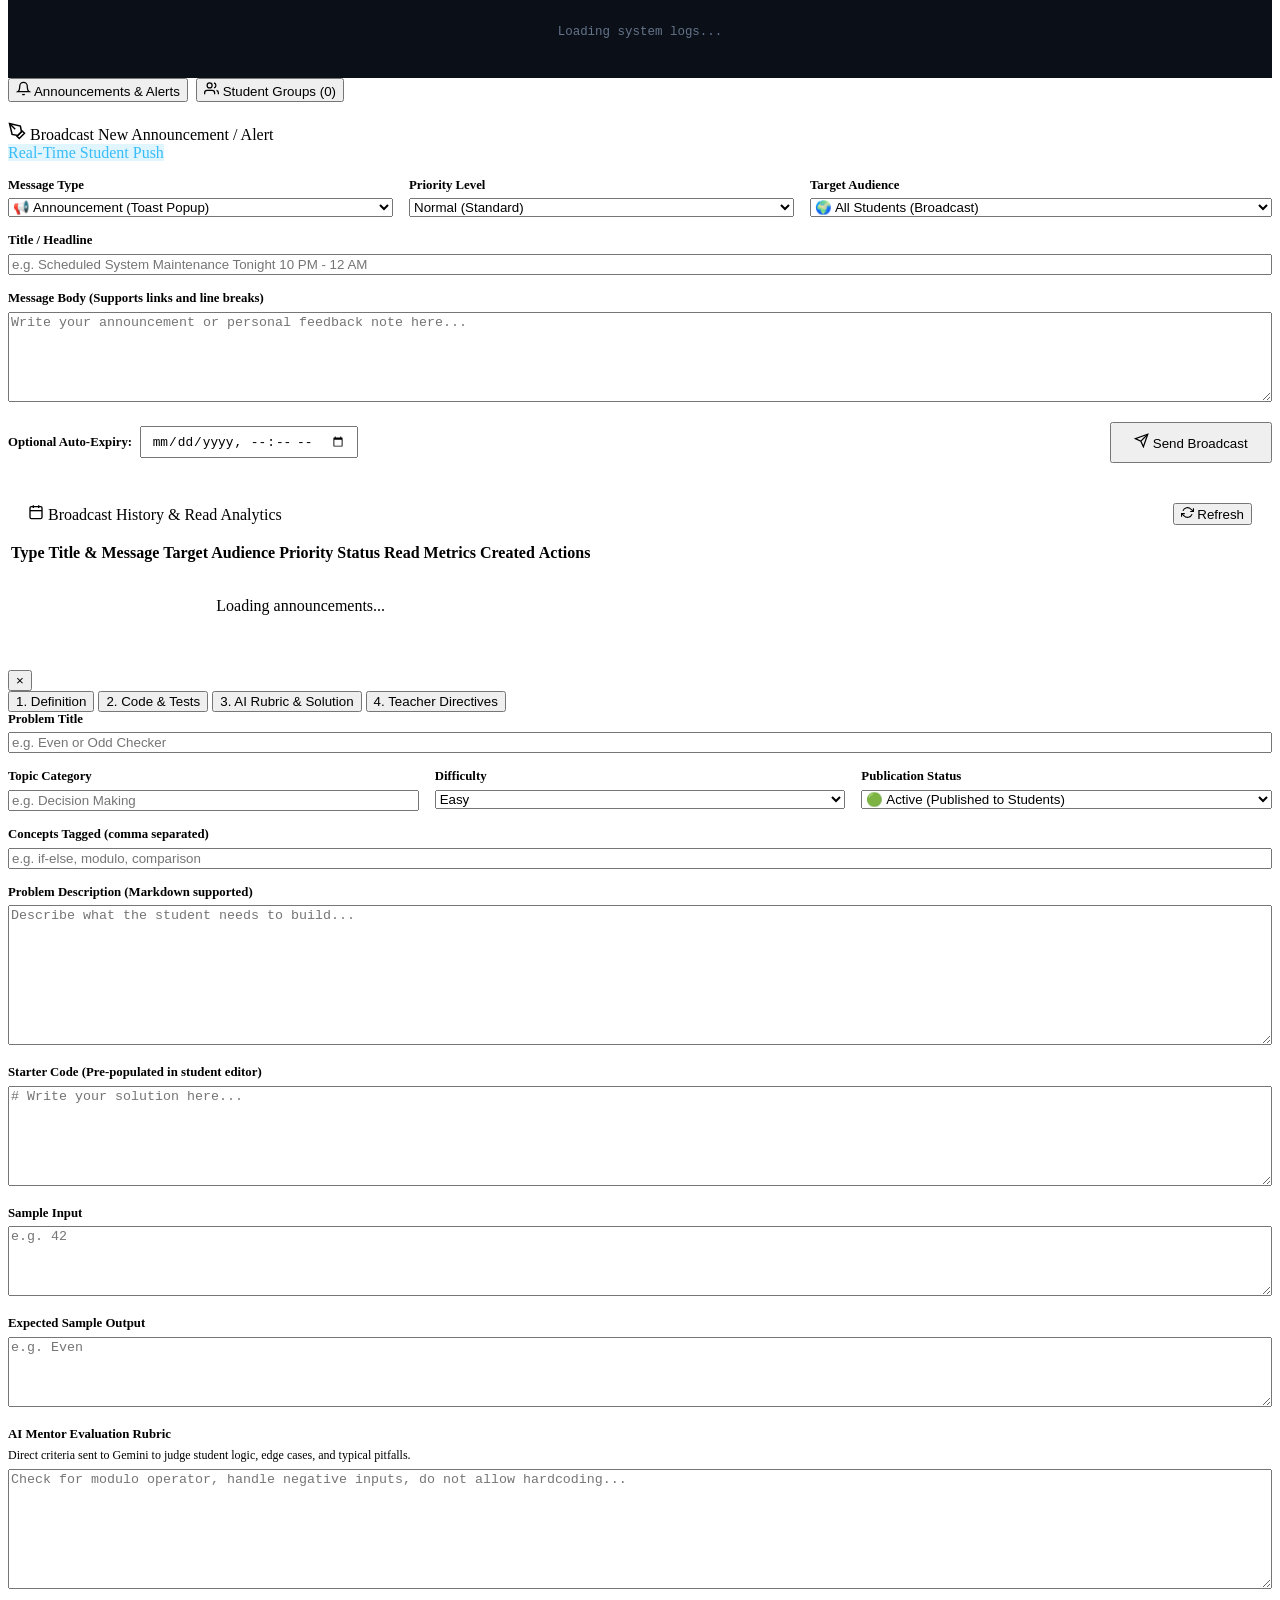
==== commit 1077b8da: "Add notifications, announcements, and student group management system" ====
--- a/frontend/admin.html
+++ b/frontend/admin.html
@@ -61,6 +61,10 @@
                 </a>
 
                 <div class="nav-category">Administration</div>
+                <a href="#notifications" class="nav-link" data-view="viewNotifications">
+                    <svg fill="none" stroke="currentColor" stroke-width="2" viewBox="0 0 24 24"><path d="M18 8A6 6 0 0 0 6 8c0 7-3 9-3 9h18s-3-2-3-9"/><path d="M13.73 21a2 2 0 0 1-3.46 0"/></svg>
+                    <span>Announcements & Groups</span>
+                </a>
                 <a href="#students" class="nav-link" data-view="viewStudents">
                     <svg fill="none" stroke="currentColor" stroke-width="2" viewBox="0 0 24 24"><path d="M17 21v-2a4 4 0 0 0-4-4H5a4 4 0 0 0-4 4v2"/><circle cx="9" cy="7" r="4"/><path d="M23 21v-2a4 4 0 0 0-3-3.87"/><path d="M16 3.13a4 4 0 0 1 0 7.75"/></svg>
                     <span>Student Accounts</span>
@@ -587,7 +591,7 @@
                                 <svg width="14" height="14" fill="none" stroke="currentColor" stroke-width="2" viewBox="0 0 24 24"><path d="M23 4v6h-6"/><path d="M1 20v-6h6"/><path d="M3.51 9a9 9 0 0 1 14.85-3.36L23 10M1 14l4.64 4.36A9 9 0 0 0 20.49 15"/></svg>
                                 Refresh
                             </button>
-                            <a id="btnDownloadLogs" href="/api/admin/logs/download" class="btn btn-secondary btn-sm" target="_blank">
+                            <a id="btnDownloadLogs" href="#" class="btn btn-secondary btn-sm">
                                 <svg width="14" height="14" fill="none" stroke="currentColor" stroke-width="2" viewBox="0 0 24 24"><path d="M21 15v4a2 2 0 0 1-2 2H5a2 2 0 0 1-2-2v-4"/><polyline points="7 10 12 15 17 10"/><line x1="12" y1="15" x2="12" y2="3"/></svg>
                                 Download logs.txt
                             </a>
@@ -665,7 +669,144 @@
                         </div>
                     </div>
                 </section>
-
+                <!-- ══════════════════════════════════════════
+                     VIEW: ANNOUNCEMENTS & GROUPS (#notifications)
+                     ══════════════════════════════════════════ -->
+                <section id="viewNotifications" class="view-section">
+                    <!-- Tab Selector -->
+                    <div style="display: flex; gap: 0.5rem; margin-bottom: 1.25rem;">
+                        <button class="btn btn-primary notif-tab-btn" id="tabBtnAnnouncements" data-notif-tab="announcements">
+                            <svg width="15" height="15" fill="none" stroke="currentColor" stroke-width="2" viewBox="0 0 24 24"><path d="M18 8A6 6 0 0 0 6 8c0 7-3 9-3 9h18s-3-2-3-9"/><path d="M13.73 21a2 2 0 0 1-3.46 0"/></svg>
+                            <span>Announcements & Alerts</span>
+                        </button>
+                        <button class="btn btn-secondary notif-tab-btn" id="tabBtnGroups" data-notif-tab="groups">
+                            <svg width="15" height="15" fill="none" stroke="currentColor" stroke-width="2" viewBox="0 0 24 24"><path d="M17 21v-2a4 4 0 0 0-4-4H5a4 4 0 0 0-4 4v2"/><circle cx="9" cy="7" r="4"/><path d="M23 21v-2a4 4 0 0 0-3-3.87"/><path d="M16 3.13a4 4 0 0 1 0 7.75"/></svg>
+                            <span>Student Groups (<span id="notifGroupCountBadge">0</span>)</span>
+                        </button>
+                    </div>
+
+                    <!-- SUBVIEW 1: Announcements & Alerts -->
+                    <div id="subviewAnnouncements">
+                        <!-- Composer Card -->
+                        <div class="admin-card" style="margin-bottom: 1.5rem;">
+                            <div class="card-header" style="margin-bottom: 1rem;">
+                                <div class="card-title">
+                                    <svg width="18" height="18" fill="none" stroke="currentColor" stroke-width="2" viewBox="0 0 24 24"><path d="M12 19l7-7 3 3-7 7-3-3z"/><path d="M18 13l-1.5-7.5L2 2l3.5 14.5L13 18l5-5z"/><path d="M2 2l7.586 7.586"/></svg>
+                                    <span>Broadcast New Announcement / Alert</span>
+                                </div>
+                                <span class="pill" style="background: rgba(56, 189, 248, 0.15); color: #38bdf8;">Real-Time Student Push</span>
+                            </div>
+
+                            <div style="display: grid; grid-template-columns: 1fr 1fr 1.2fr; gap: 1rem; margin-bottom: 1rem;">
+                                <div>
+                                    <label style="display: block; font-size: 0.8rem; color: var(--admin-text-muted); font-weight: 600; margin-bottom: 0.35rem;">Message Type</label>
+                                    <select id="notifTypeSelect" class="select-control" style="width: 100%; box-sizing: border-box;">
+                                        <option value="announcement">📢 Announcement (Toast Popup)</option>
+                                        <option value="banner">⚠️ Banner Alert (Top Alert Bar)</option>
+                                        <option value="personal">💬 Personal Review (Direct Note)</option>
+                                    </select>
+                                </div>
+                                <div>
+                                    <label style="display: block; font-size: 0.8rem; color: var(--admin-text-muted); font-weight: 600; margin-bottom: 0.35rem;">Priority Level</label>
+                                    <select id="notifPrioritySelect" class="select-control" style="width: 100%; box-sizing: border-box;">
+                                        <option value="normal">Normal (Standard)</option>
+                                        <option value="high">High (Prominent)</option>
+                                        <option value="critical">🚨 Critical (Urgent / Maintenance)</option>
+                                        <option value="low">Low (Muted)</option>
+                                    </select>
+                                </div>
+                                <div>
+                                    <label style="display: block; font-size: 0.8rem; color: var(--admin-text-muted); font-weight: 600; margin-bottom: 0.35rem;">Target Audience</label>
+                                    <select id="notifTargetSelect" class="select-control" style="width: 100%; box-sizing: border-box;">
+                                        <option value="all">🌍 All Students (Broadcast)</option>
+                                        <optgroup label="Sections" id="optgroupSections">
+                                            <!-- Loaded dynamically -->
+                                        </optgroup>
+                                        <optgroup label="Groups" id="optgroupGroups">
+                                            <!-- Loaded dynamically -->
+                                        </optgroup>
+                                        <optgroup label="Individual Student" id="optgroupStudents">
+                                            <!-- Loaded dynamically -->
+                                        </optgroup>
+                                    </select>
+                                </div>
+                            </div>
+
+                            <div style="margin-bottom: 1rem;">
+                                <label style="display: block; font-size: 0.8rem; color: var(--admin-text-muted); font-weight: 600; margin-bottom: 0.35rem;">Title / Headline</label>
+                                <input type="text" id="notifTitleInput" class="input-control" placeholder="e.g. Scheduled System Maintenance Tonight 10 PM - 12 AM" style="width: 100%; box-sizing: border-box;">
+                            </div>
+
+                            <div style="margin-bottom: 1rem;">
+                                <label style="display: block; font-size: 0.8rem; color: var(--admin-text-muted); font-weight: 600; margin-bottom: 0.35rem;">Message Body (Supports links and line breaks)</label>
+                                <textarea id="notifMessageInput" class="textarea-control" style="width: 100%; box-sizing: border-box; height: 90px;" placeholder="Write your announcement or personal feedback note here..."></textarea>
+                            </div>
+
+                            <div style="display: flex; justify-content: space-between; align-items: center; flex-wrap: wrap; gap: 1rem;">
+                                <div style="display: flex; align-items: center; gap: 0.5rem;">
+                                    <label style="font-size: 0.8rem; color: var(--admin-text-muted); font-weight: 600;">Optional Auto-Expiry:</label>
+                                    <input type="datetime-local" id="notifExpiryInput" class="input-control" style="font-size: 0.8rem; padding: 0.35rem 0.6rem;">
+                                </div>
+                                <button id="broadcastNotifBtn" class="btn btn-primary" style="padding: 0.6rem 1.4rem;">
+                                    <svg width="15" height="15" fill="none" stroke="currentColor" stroke-width="2" viewBox="0 0 24 24"><path d="M22 2L11 13"/><path d="M22 2l-7 20-4-9-9-4 20-7z"/></svg>
+                                    <span>Send Broadcast</span>
+                                </button>
+                            </div>
+                        </div>
+
+                        <!-- Active & Past Announcements Table -->
+                        <div class="admin-card" style="padding: 0; overflow: hidden;">
+                            <div style="padding: 1rem 1.25rem; border-bottom: 1px solid var(--admin-card-border); display: flex; justify-content: space-between; align-items: center;">
+                                <div class="card-title">
+                                    <svg width="16" height="16" fill="none" stroke="currentColor" stroke-width="2" viewBox="0 0 24 24"><rect x="3" y="4" width="18" height="18" rx="2" ry="2"/><line x1="16" y1="2" x2="16" y2="6"/><line x1="8" y1="2" x2="8" y2="6"/><line x1="3" y1="10" x2="21" y2="10"/></svg>
+                                    <span>Broadcast History & Read Analytics</span>
+                                </div>
+                                <button id="refreshNotifsBtn" class="btn btn-secondary btn-sm" title="Refresh notification list">
+                                    <svg width="13" height="13" fill="none" stroke="currentColor" stroke-width="2" viewBox="0 0 24 24"><path d="M23 4v6h-6M1 20v-6h6"/><path d="M3.51 9a9 9 0 0 1 14.85-3.36L23 10M1 14l4.64 4.36A9 9 0 0 0 20.49 15"/></svg>
+                                    <span>Refresh</span>
+                                </button>
+                            </div>
+
+                            <div class="data-table-wrapper">
+                                <table class="data-table">
+                                    <thead>
+                                        <tr>
+                                            <th>Type</th>
+                                            <th>Title & Message</th>
+                                            <th>Target Audience</th>
+                                            <th>Priority</th>
+                                            <th>Status</th>
+                                            <th>Read Metrics</th>
+                                            <th>Created</th>
+                                            <th>Actions</th>
+                                        </tr>
+                                    </thead>
+                                    <tbody id="notifsTableBody">
+                                        <tr><td colspan="8" style="text-align: center; color: var(--admin-text-muted); padding: 2rem;">Loading announcements...</td></tr>
+                                    </tbody>
+                                </table>
+                            </div>
+                        </div>
+                    </div>
+
+                    <!-- SUBVIEW 2: Student Groups Manager -->
+                    <div id="subviewGroups" style="display: none;">
+                        <div style="display: flex; justify-content: space-between; align-items: center; margin-bottom: 1.25rem;">
+                            <div>
+                                <h3 style="color: #fff; margin: 0 0 0.25rem; font-size: 1.15rem; font-weight: 700;">Student Groups & Cohorts</h3>
+                                <p style="color: var(--admin-text-muted); font-size: 0.85rem; margin: 0;">Target notifications, announcements, or reviews to customized student cohorts.</p>
+                            </div>
+                            <button id="openCreateGroupModalBtn" class="btn btn-primary btn-sm">
+                                <svg width="14" height="14" fill="none" stroke="currentColor" stroke-width="2" viewBox="0 0 24 24"><line x1="12" y1="5" x2="12" y2="19"/><line x1="5" y1="12" x2="19" y2="12"/></svg>
+                                <span>Create New Group</span>
+                            </button>
+                        </div>
+
+                        <div id="groupsGridContainer" style="display: grid; grid-template-columns: repeat(auto-fill, minmax(320px, 1fr)); gap: 1rem;">
+                            <!-- Populated via JS -->
+                        </div>
+                    </div>
+                </section>
             </main>
         </div>
     </div>
@@ -1065,6 +1206,95 @@
         </div>
     </div>
 
+    <!-- ──────────────────────────────────────────────
+         MODAL: CREATE / EDIT GROUP
+         ────────────────────────────────────────────── -->
+    <div id="createGroupModal" class="modal-overlay hidden">
+        <div class="modal-card" style="max-width: 500px;">
+            <div class="modal-header">
+                <h3 style="color: #fff; margin: 0; font-size: 1.15rem; font-weight: 700;" id="groupModalTitle">Create Student Group</h3>
+                <button class="modal-close" id="closeGroupModalBtn">&times;</button>
+            </div>
+            <div style="margin-bottom: 1rem;">
+                <label style="display: block; font-size: 0.8rem; color: var(--admin-text-muted); font-weight: 600; margin-bottom: 0.35rem;">Group Name</label>
+                <input type="text" id="groupNameInput" class="input-control" placeholder="e.g. Loops Remedial Cohort" style="width: 100%; box-sizing: border-box;">
+            </div>
+            <div style="margin-bottom: 1.25rem;">
+                <label style="display: block; font-size: 0.8rem; color: var(--admin-text-muted); font-weight: 600; margin-bottom: 0.35rem;">Description</label>
+                <input type="text" id="groupDescInput" class="input-control" placeholder="e.g. Students needing extra guidance on while loops" style="width: 100%; box-sizing: border-box;">
+            </div>
+            <div style="display: flex; justify-content: flex-end; gap: 0.6rem;">
+                <button id="cancelGroupModalBtn" class="btn btn-secondary">Cancel</button>
+                <button id="saveGroupModalBtn" class="btn btn-primary">Create Group</button>
+            </div>
+        </div>
+    </div>
+
+    <!-- ──────────────────────────────────────────────
+         MODAL: MANAGE GROUP MEMBERS
+         ────────────────────────────────────────────── -->
+    <div id="groupMembersModal" class="modal-overlay hidden">
+        <div class="modal-card" style="max-width: 640px;">
+            <div class="modal-header">
+                <div>
+                    <h3 style="color: #fff; margin: 0; font-size: 1.15rem; font-weight: 700;" id="groupMembersTitle">Manage Group Members</h3>
+                    <p style="color: var(--admin-text-muted); font-size: 0.8rem; margin: 0.2rem 0 0;" id="groupMembersSub"></p>
+                </div>
+                <button class="modal-close" id="closeGroupMembersModalBtn">&times;</button>
+            </div>
+            <div style="display: flex; justify-content: space-between; align-items: center; margin-bottom: 0.75rem; gap: 0.5rem; flex-wrap: wrap;">
+                <input type="text" id="groupStudentSearchInput" class="input-control" placeholder="Search by name, roll no, or section..." style="flex: 1; min-width: 200px; font-size: 0.8rem; padding: 0.4rem 0.6rem;">
+                <div style="display: flex; gap: 0.4rem;">
+                    <button class="btn btn-secondary btn-sm" id="btnGroupSelectAll">Select All</button>
+                    <button class="btn btn-secondary btn-sm" id="btnGroupDeselectAll">Clear All</button>
+                </div>
+            </div>
+            <div id="groupMembersList" style="max-height: 340px; overflow-y: auto; border: 1px solid var(--admin-card-border); border-radius: 8px; padding: 0.5rem; display: flex; flex-direction: column; gap: 0.35rem; background: rgba(0,0,0,0.2);">
+                <!-- Populated via JS -->
+            </div>
+            <div style="display: flex; justify-content: space-between; align-items: center; margin-top: 1rem;">
+                <span id="groupSelectedCountText" style="font-size: 0.8rem; color: var(--admin-text-muted);">0 students selected</span>
+                <div style="display: flex; gap: 0.6rem;">
+                    <button id="cancelGroupMembersBtn" class="btn btn-secondary">Cancel</button>
+                    <button id="saveGroupMembersBtn" class="btn btn-primary">Save Membership</button>
+                </div>
+            </div>
+        </div>
+    </div>
+
+    <!-- ──────────────────────────────────────────────
+         MODAL: NOTIFICATION READ STATS
+         ────────────────────────────────────────────── -->
+    <div id="notificationStatsModal" class="modal-overlay hidden">
+        <div class="modal-card" style="max-width: 580px;">
+            <div class="modal-header">
+                <div>
+                    <h3 style="color: #fff; margin: 0; font-size: 1.15rem; font-weight: 700;">Announcement Read Analytics</h3>
+                    <p style="color: var(--admin-text-muted); font-size: 0.8rem; margin: 0.2rem 0 0;" id="notifStatsSub"></p>
+                </div>
+                <button class="modal-close" id="closeNotifStatsModalBtn">&times;</button>
+            </div>
+            <div class="data-table-wrapper" style="max-height: 360px; overflow-y: auto;">
+                <table class="data-table">
+                    <thead>
+                        <tr>
+                            <th>Roll No</th>
+                            <th>Student Name</th>
+                            <th>Section</th>
+                            <th>Read Timestamp</th>
+                        </tr>
+                    </thead>
+                    <tbody id="notifReadersTableBody">
+                        <!-- Populated via JS -->
+                    </tbody>
+                </table>
+            </div>
+            <div style="display: flex; justify-content: flex-end; margin-top: 1rem;">
+                <button id="closeNotifStatsBtn" class="btn btn-secondary">Close</button>
+            </div>
+        </div>
+    </div>
+
     <!-- Toast Notification -->
     <div id="adminToast">
         <span id="adminToastIcon">&#10003;</span>
